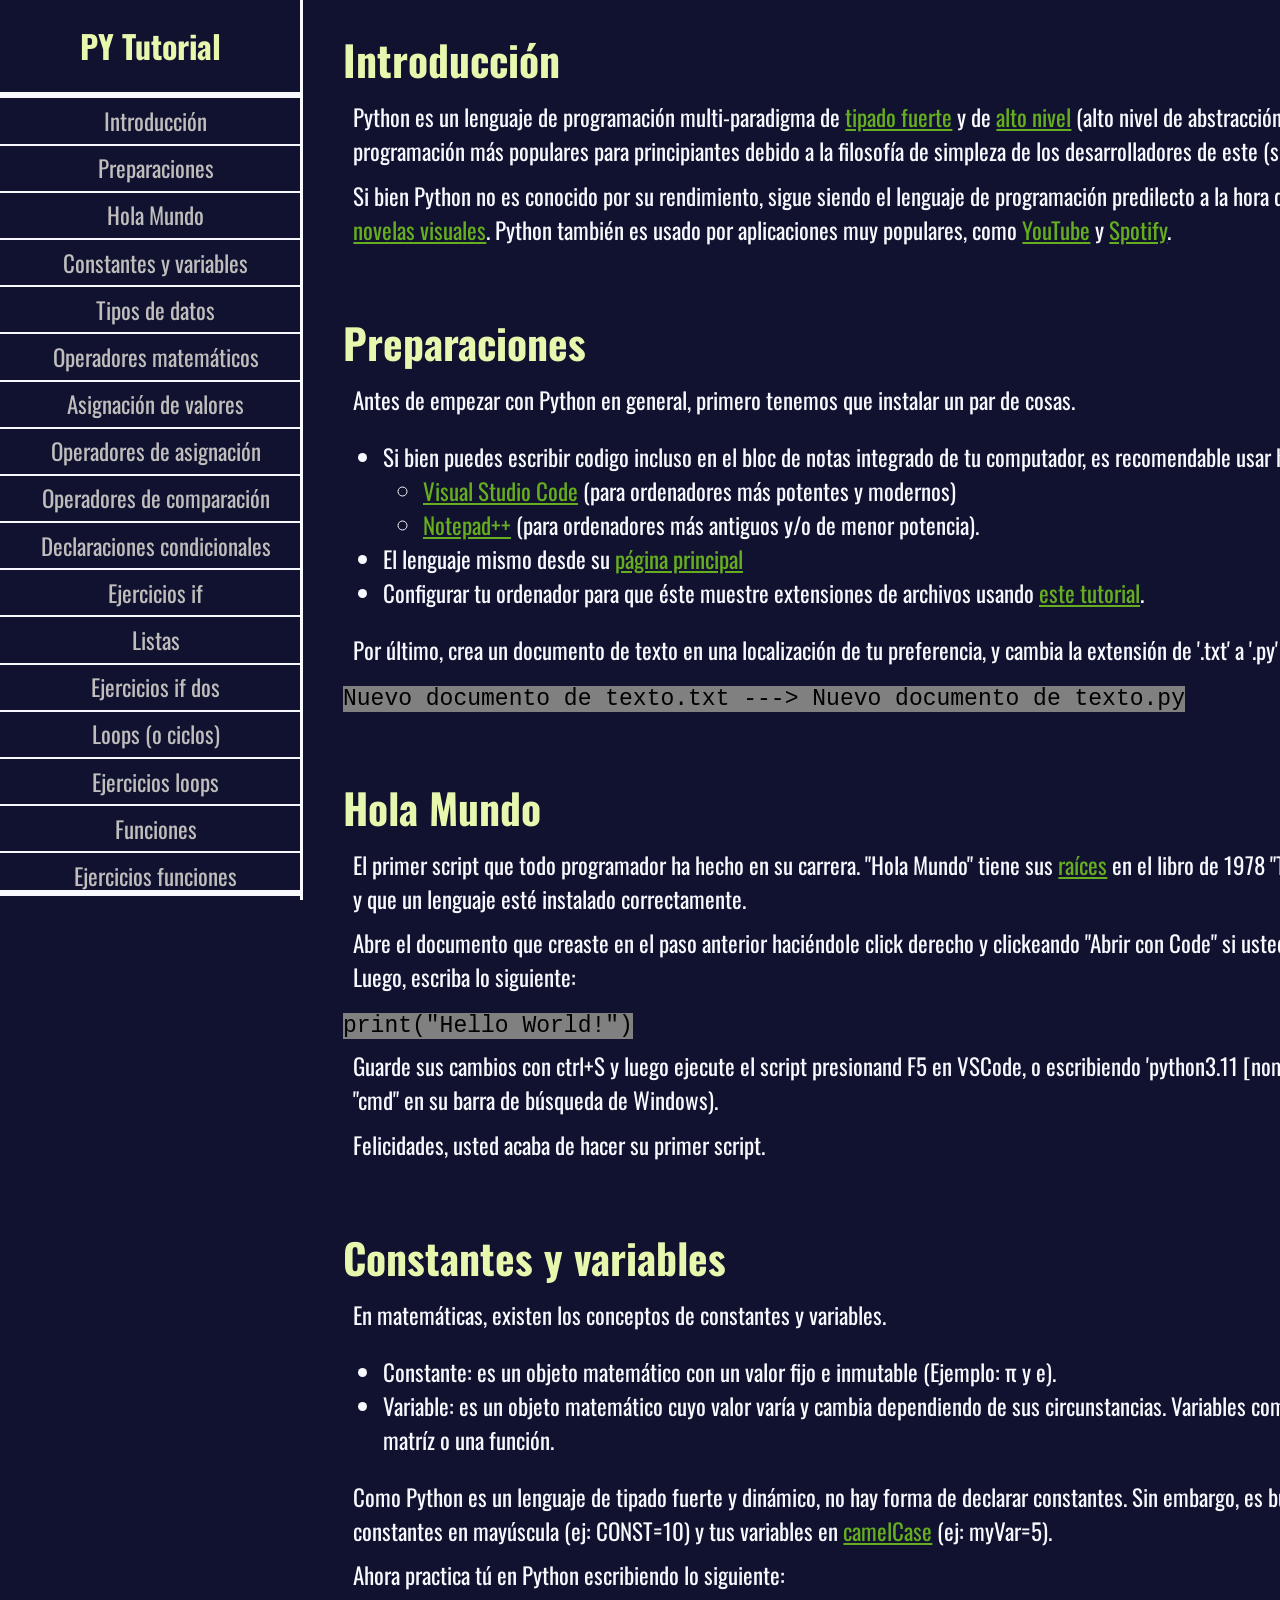
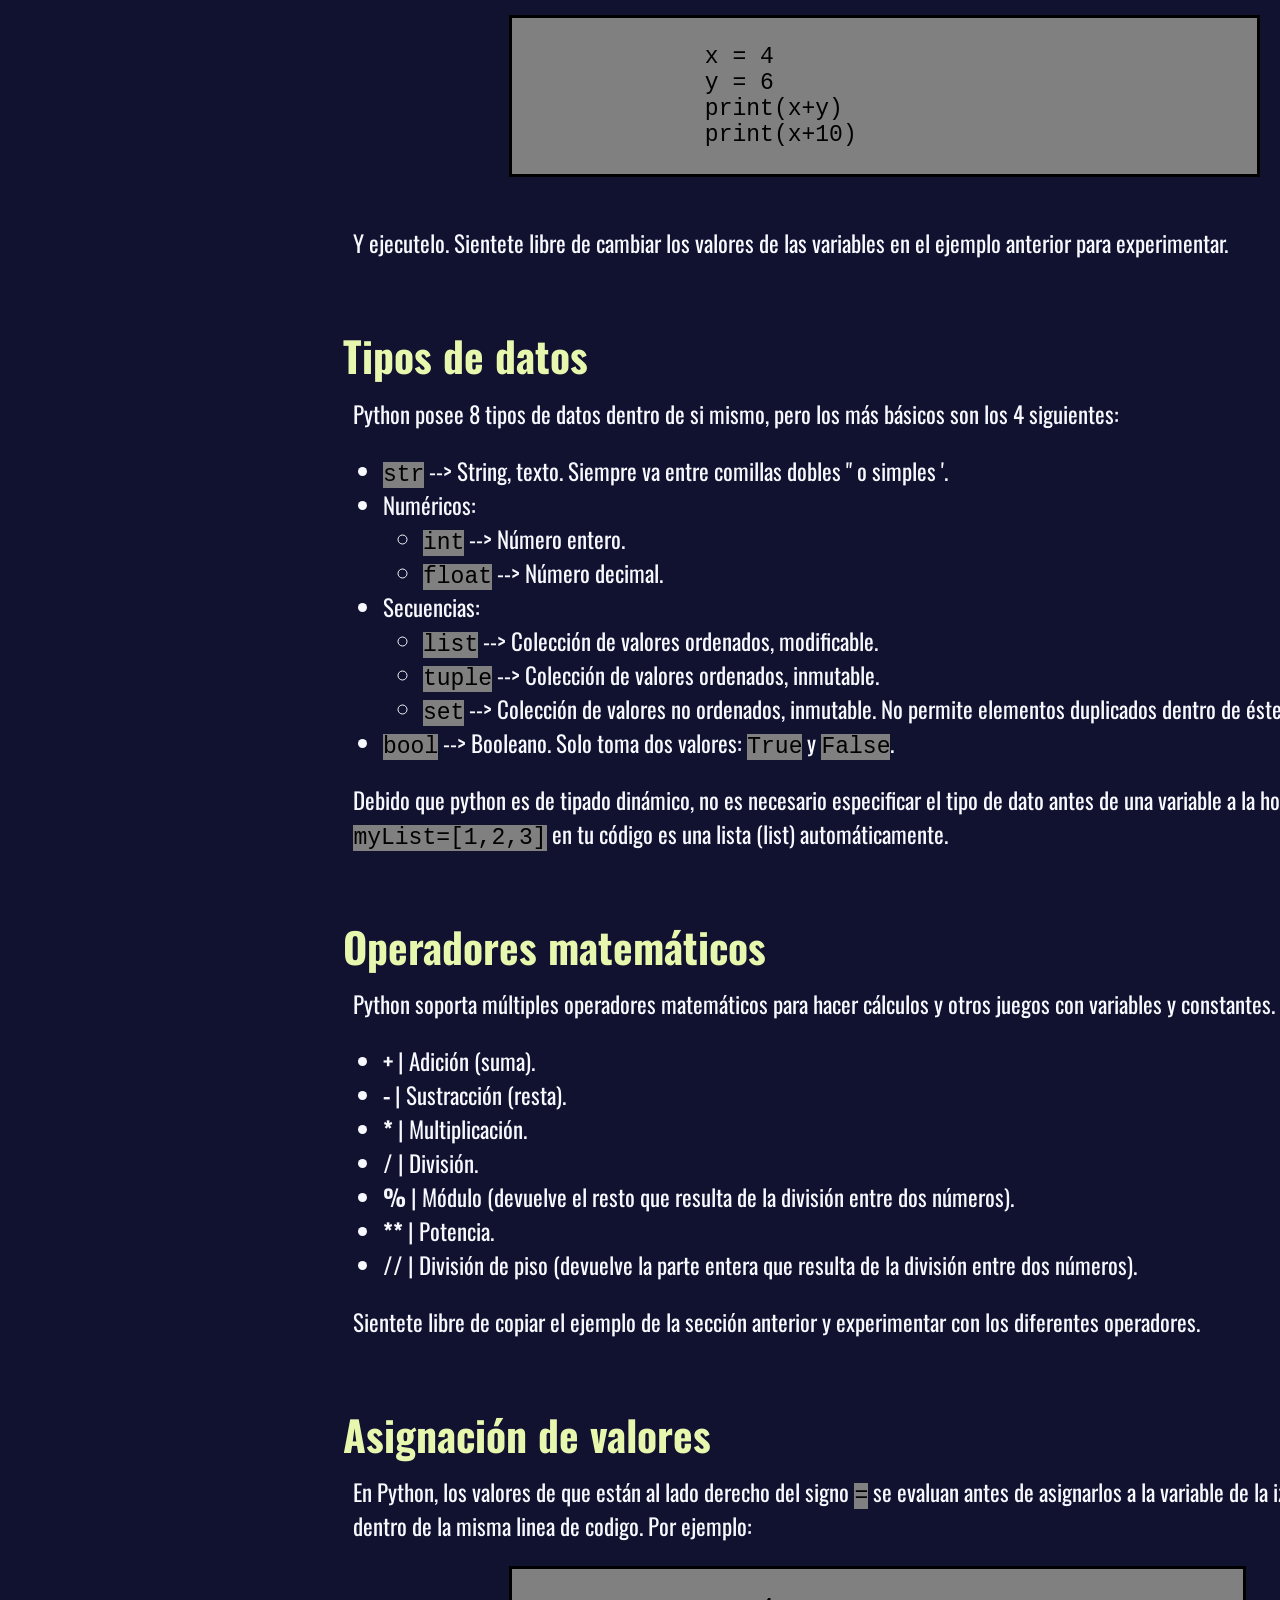
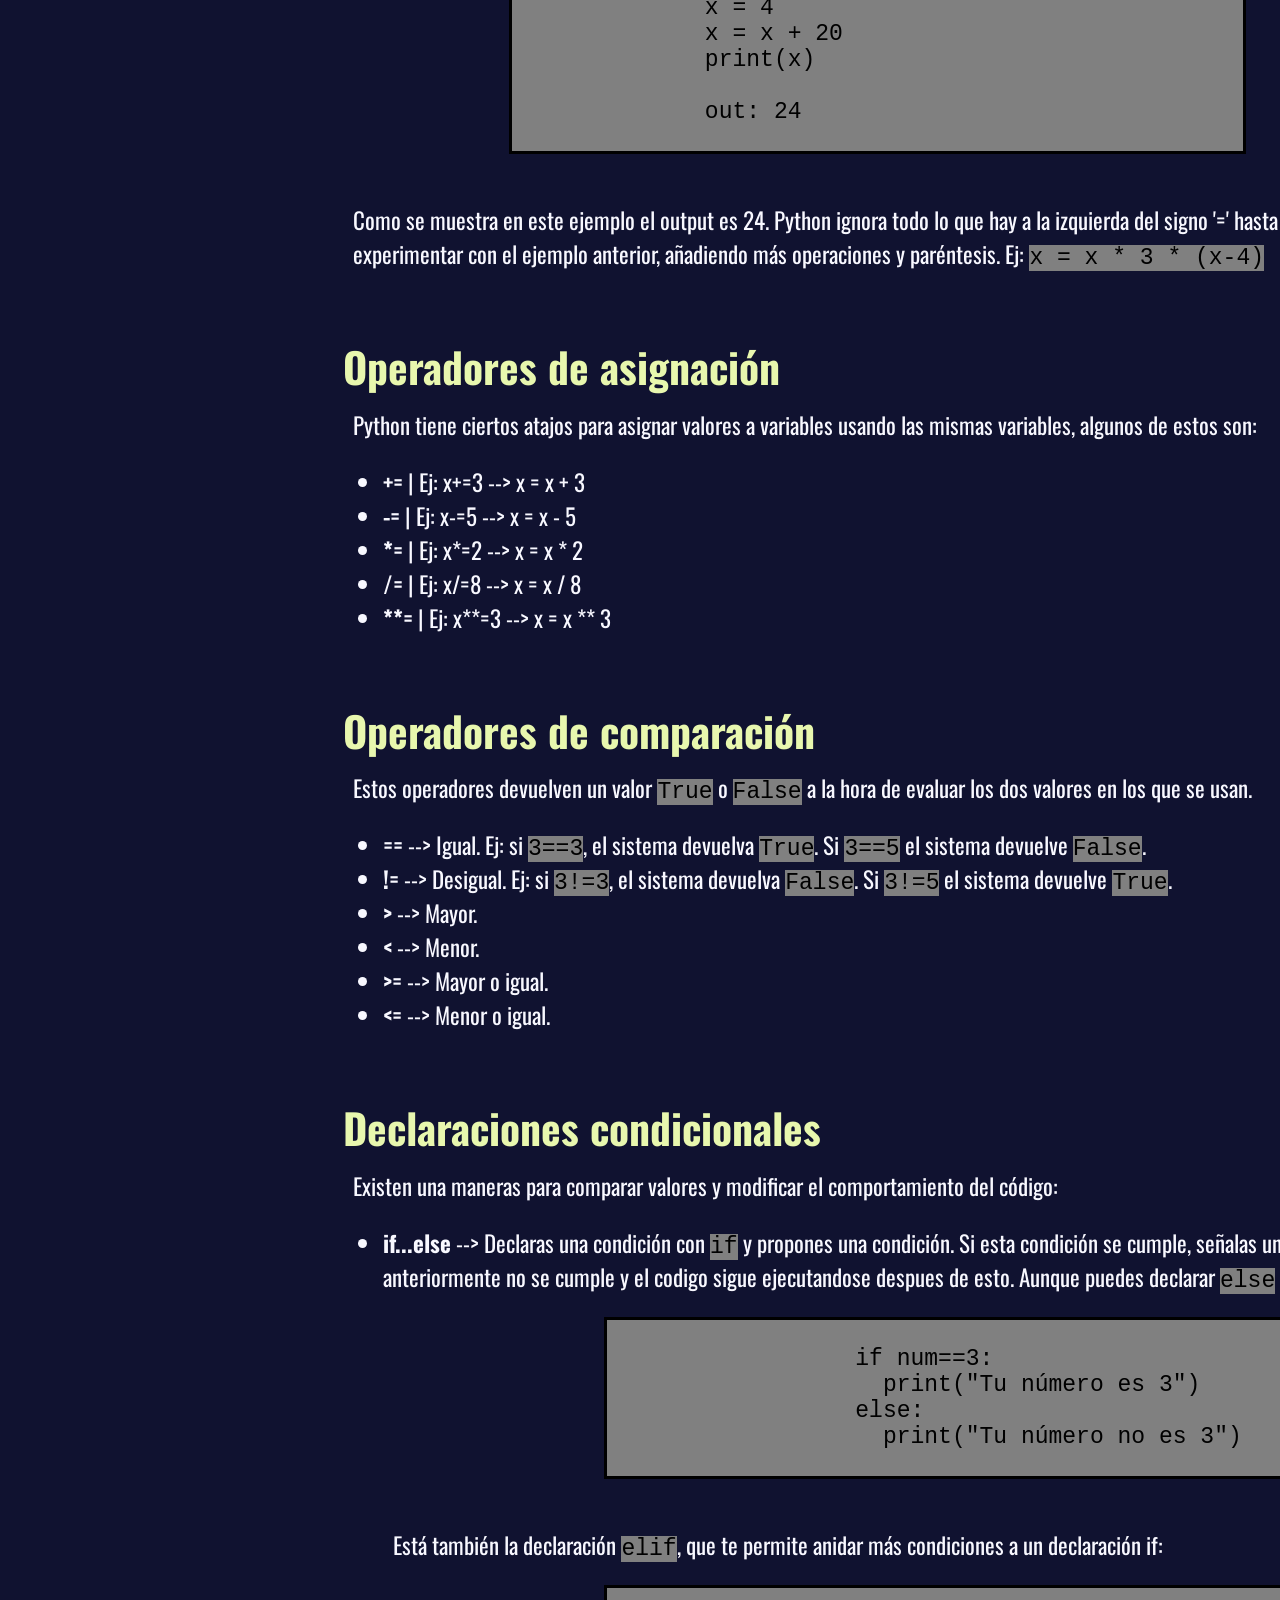
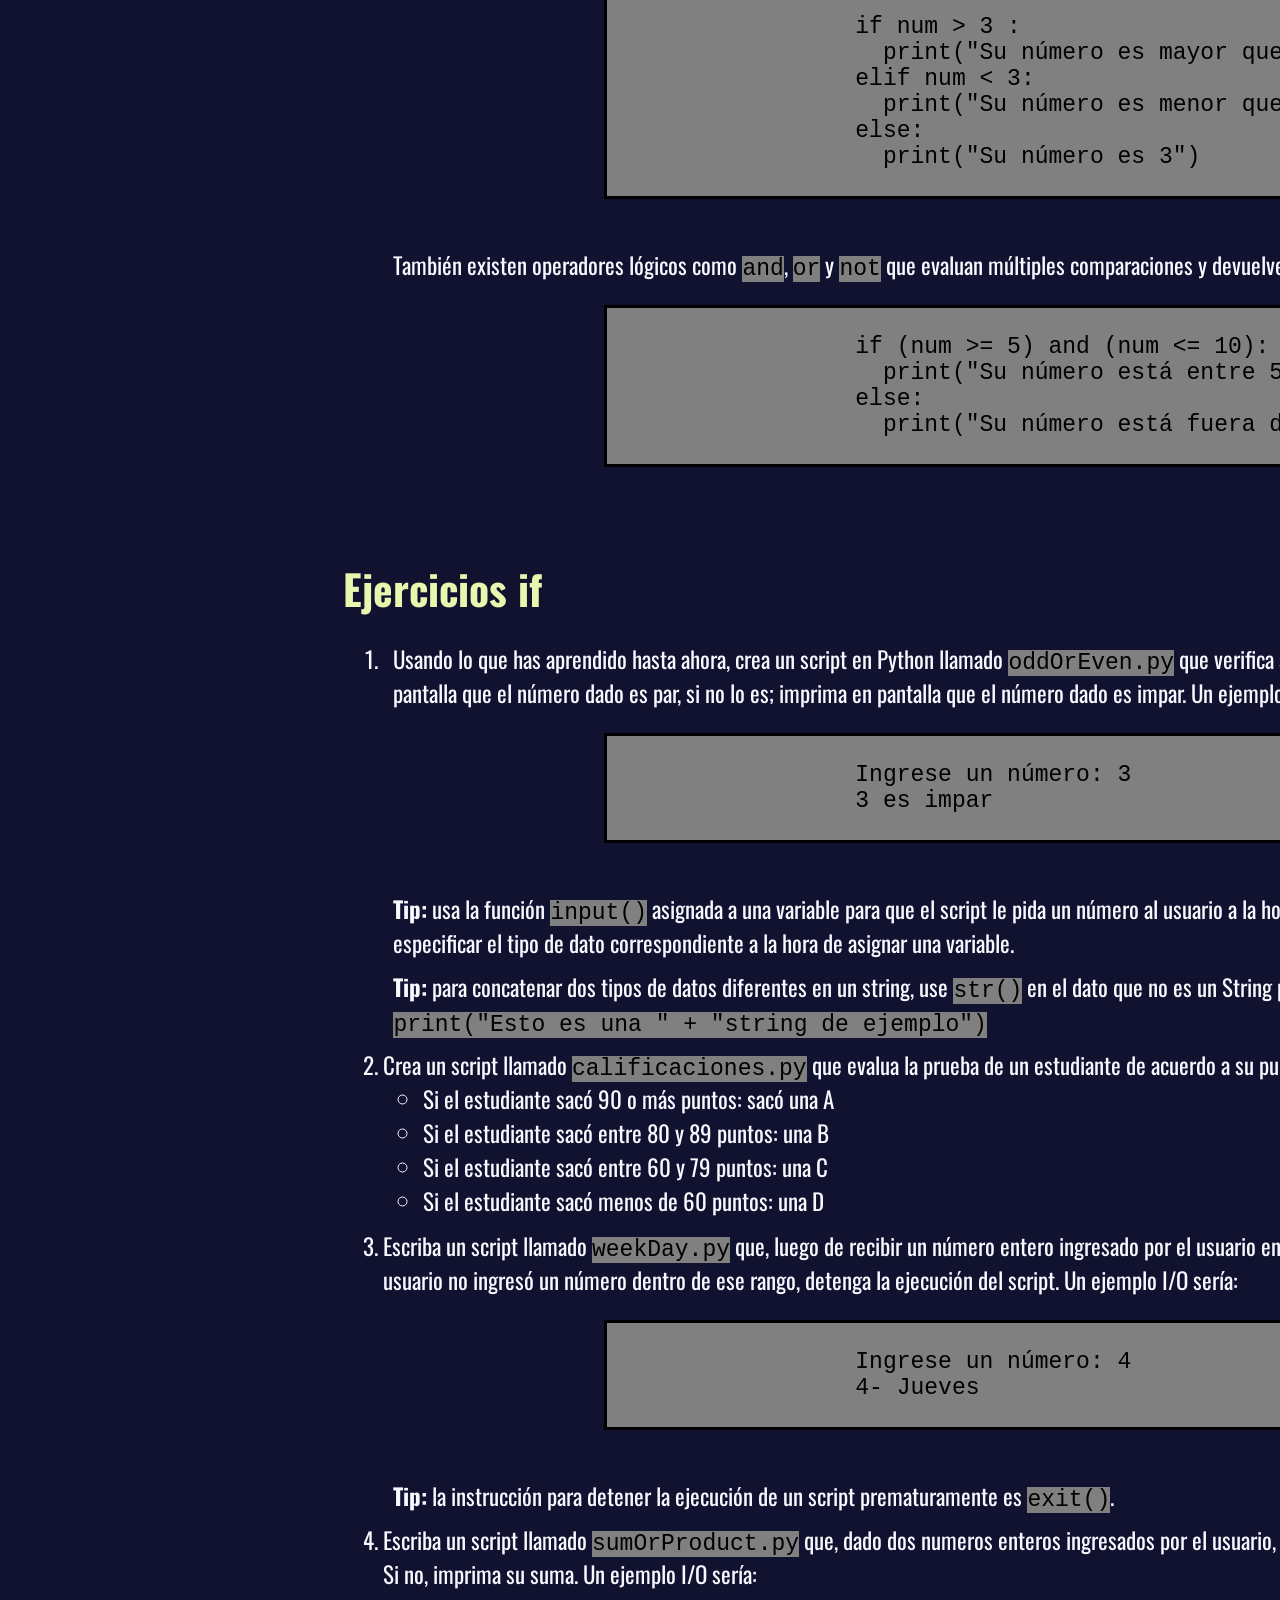
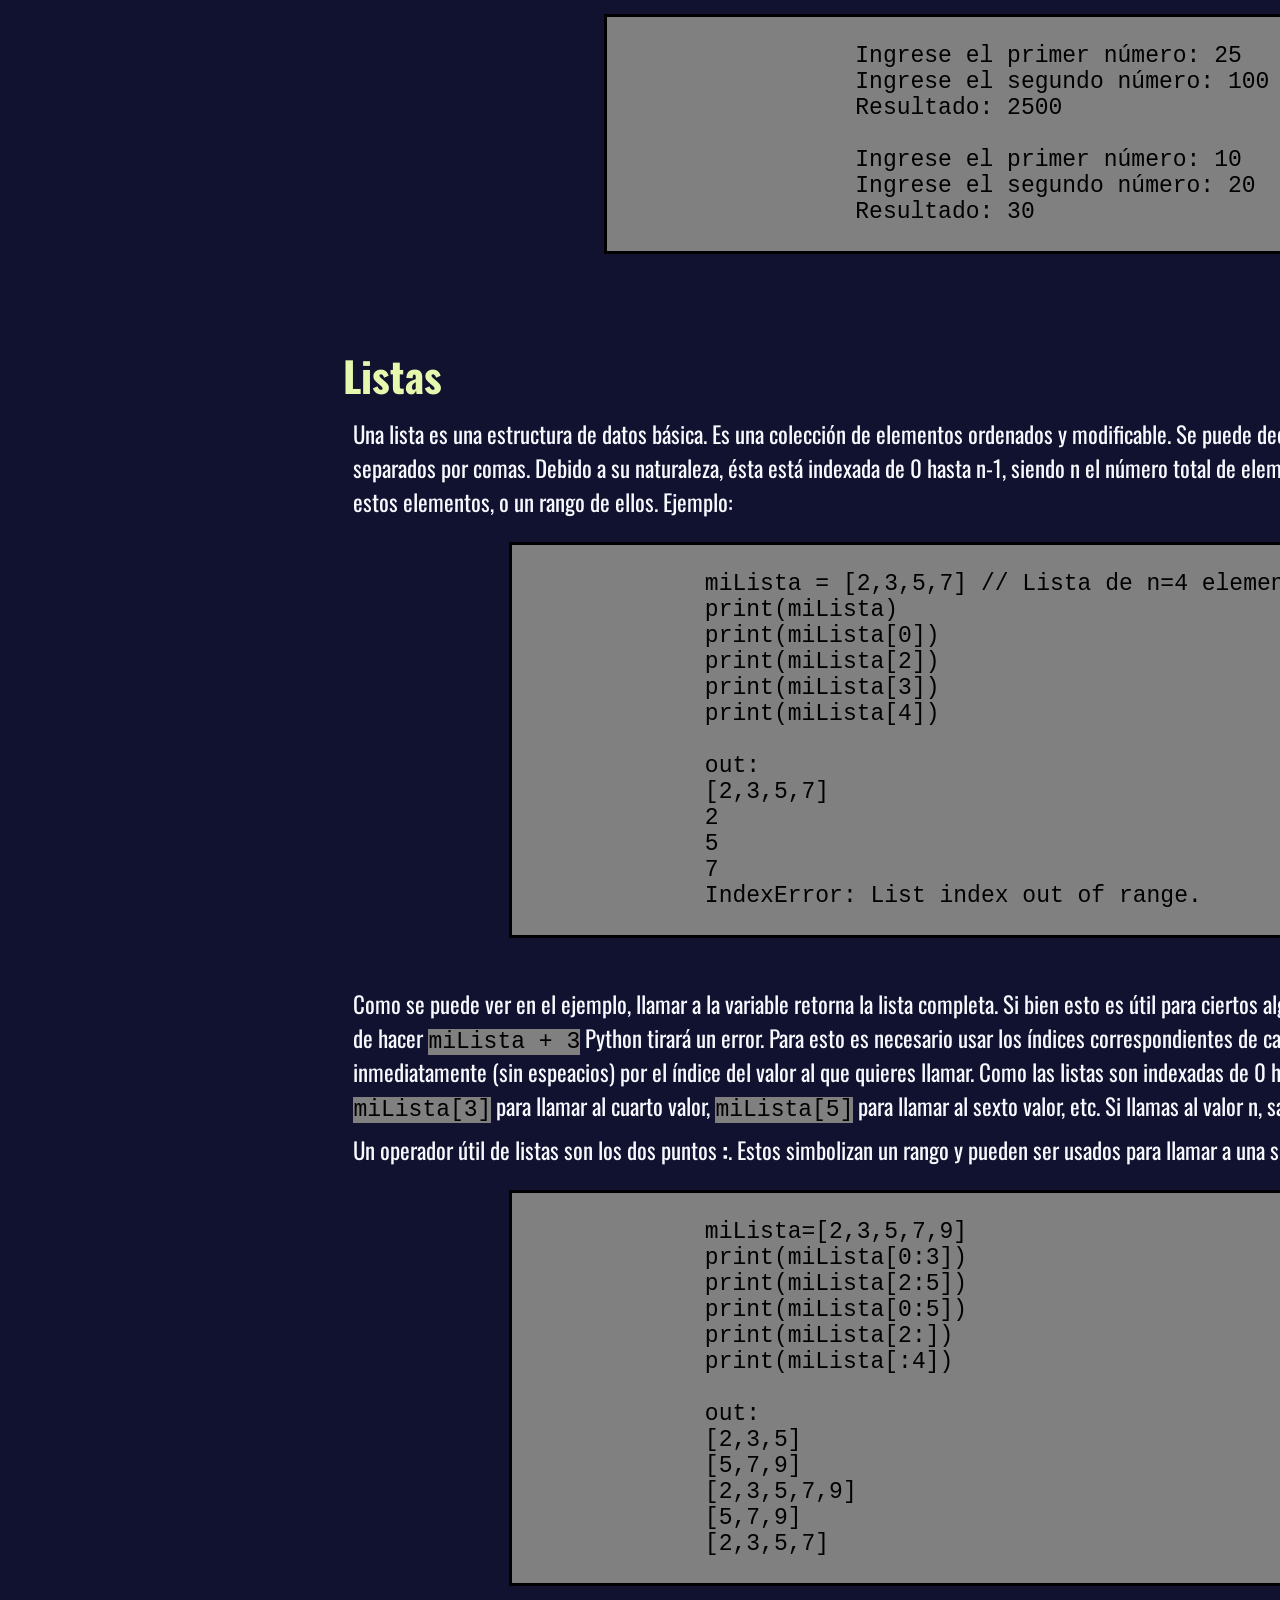
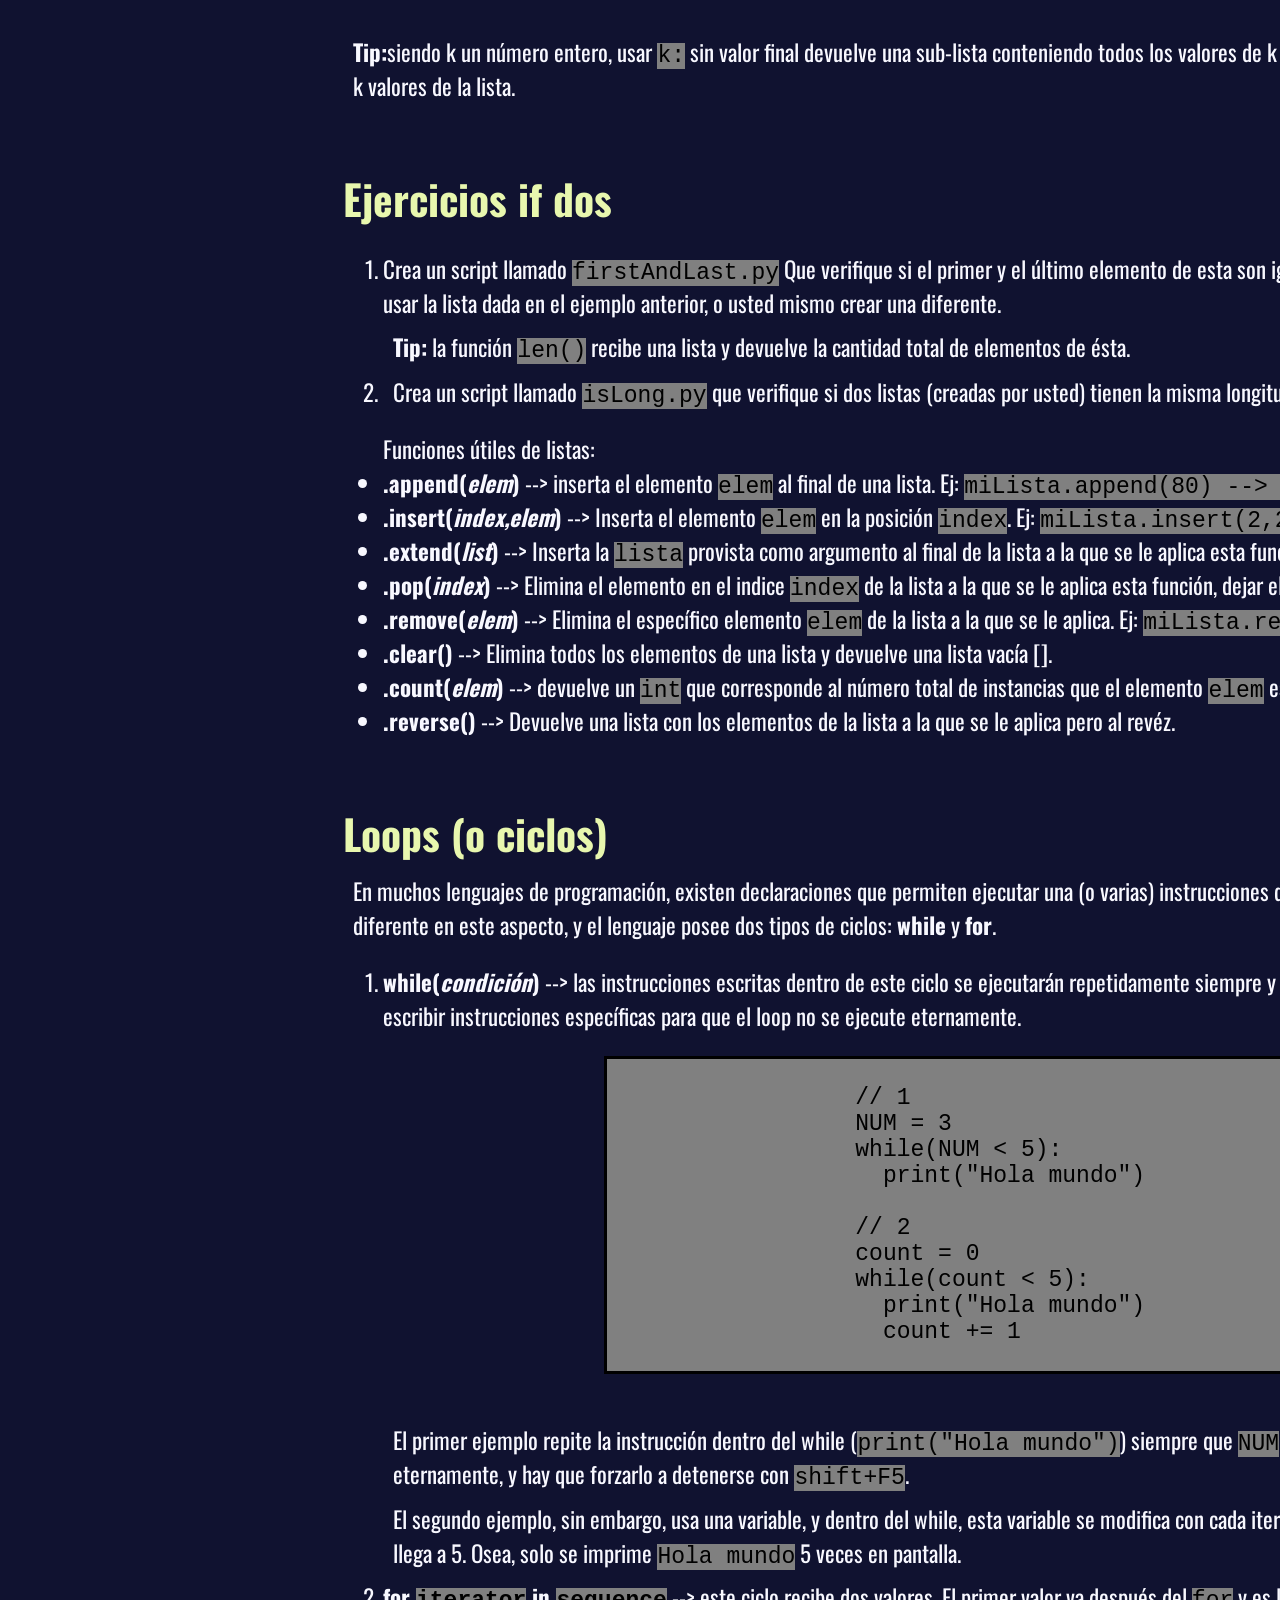
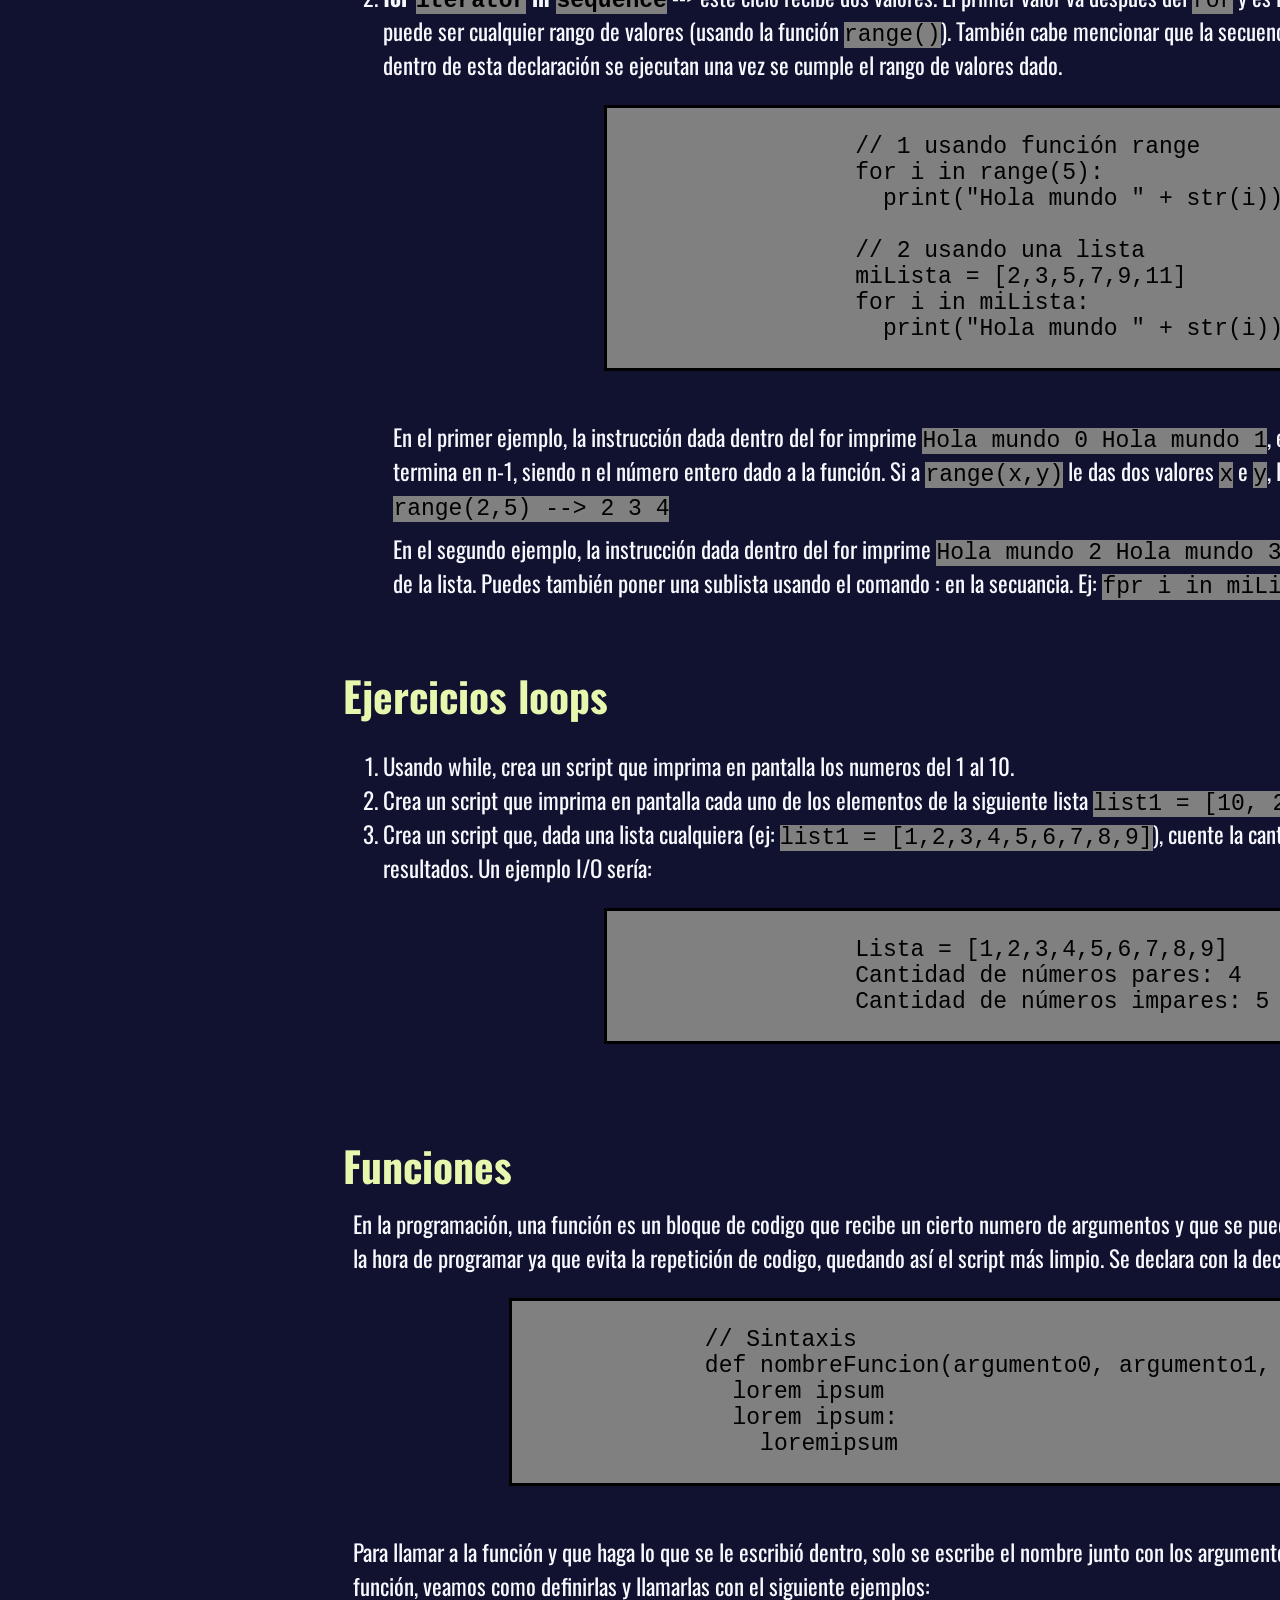
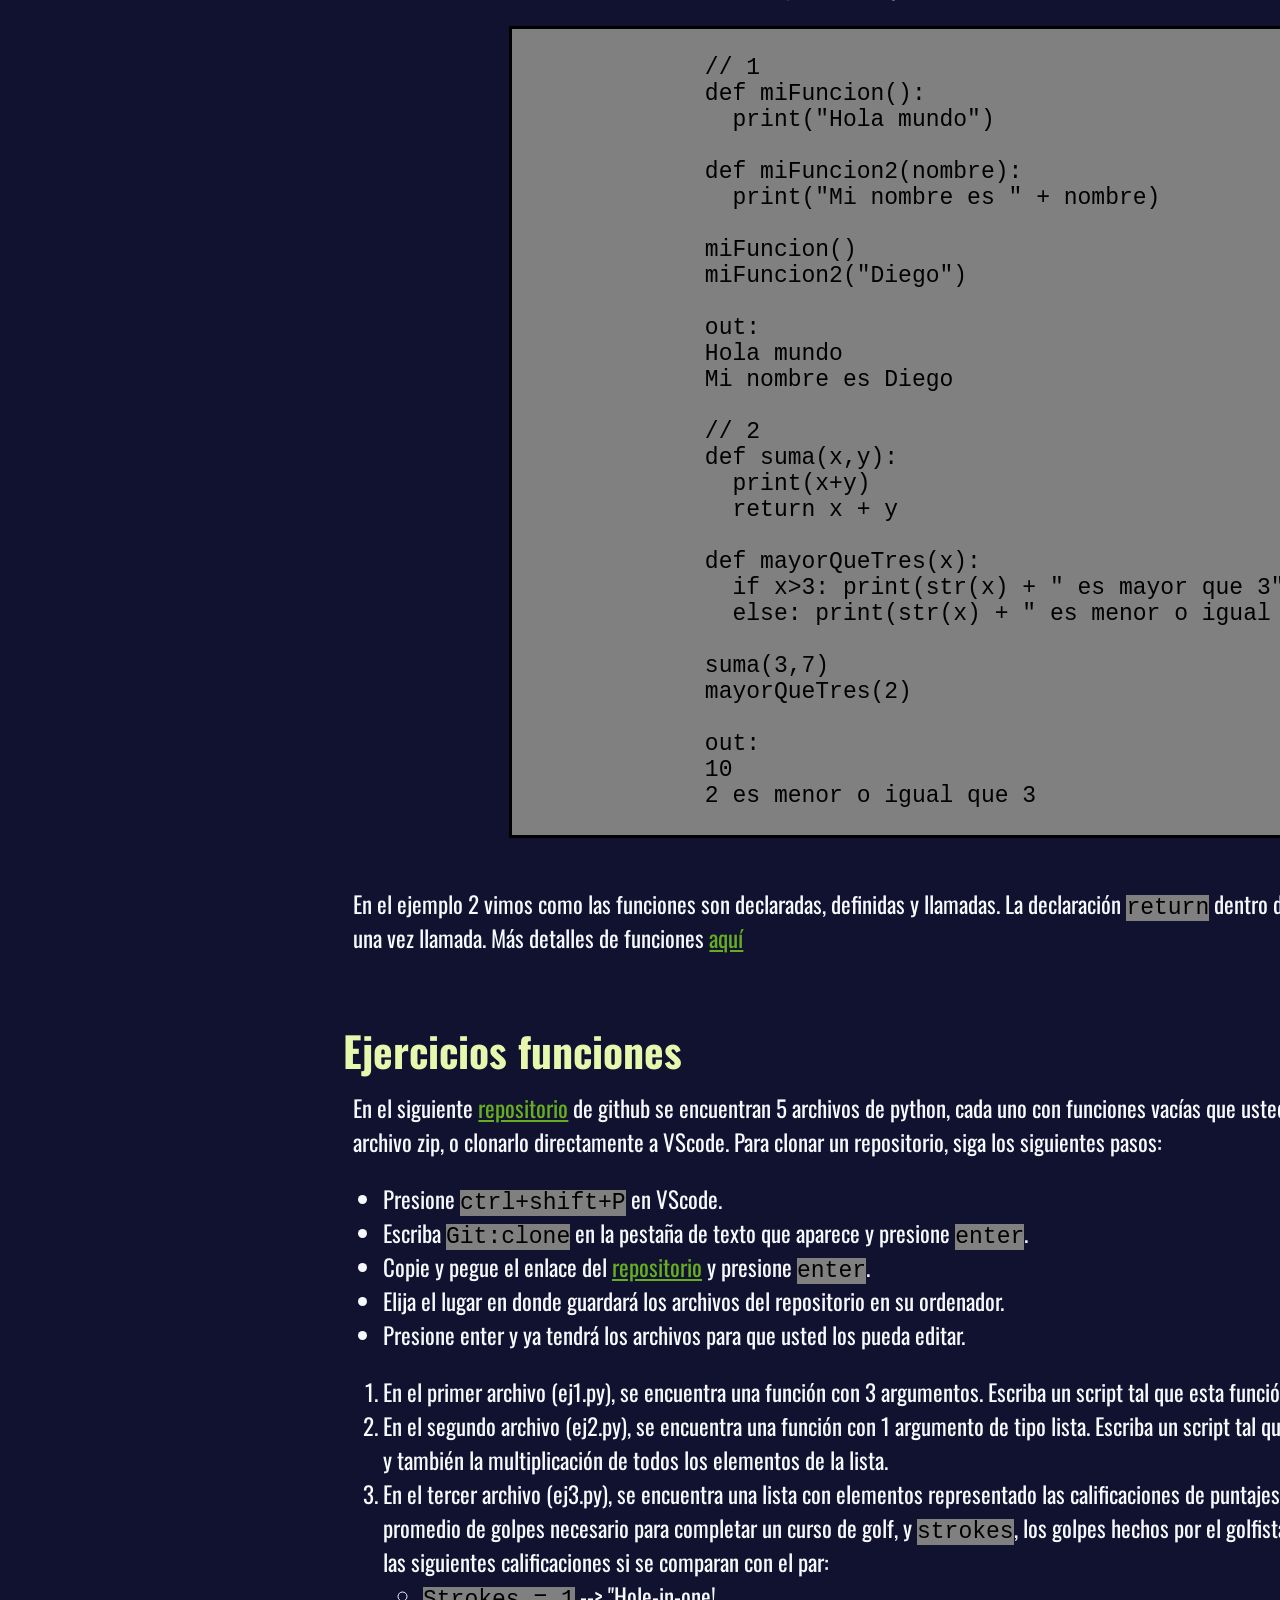
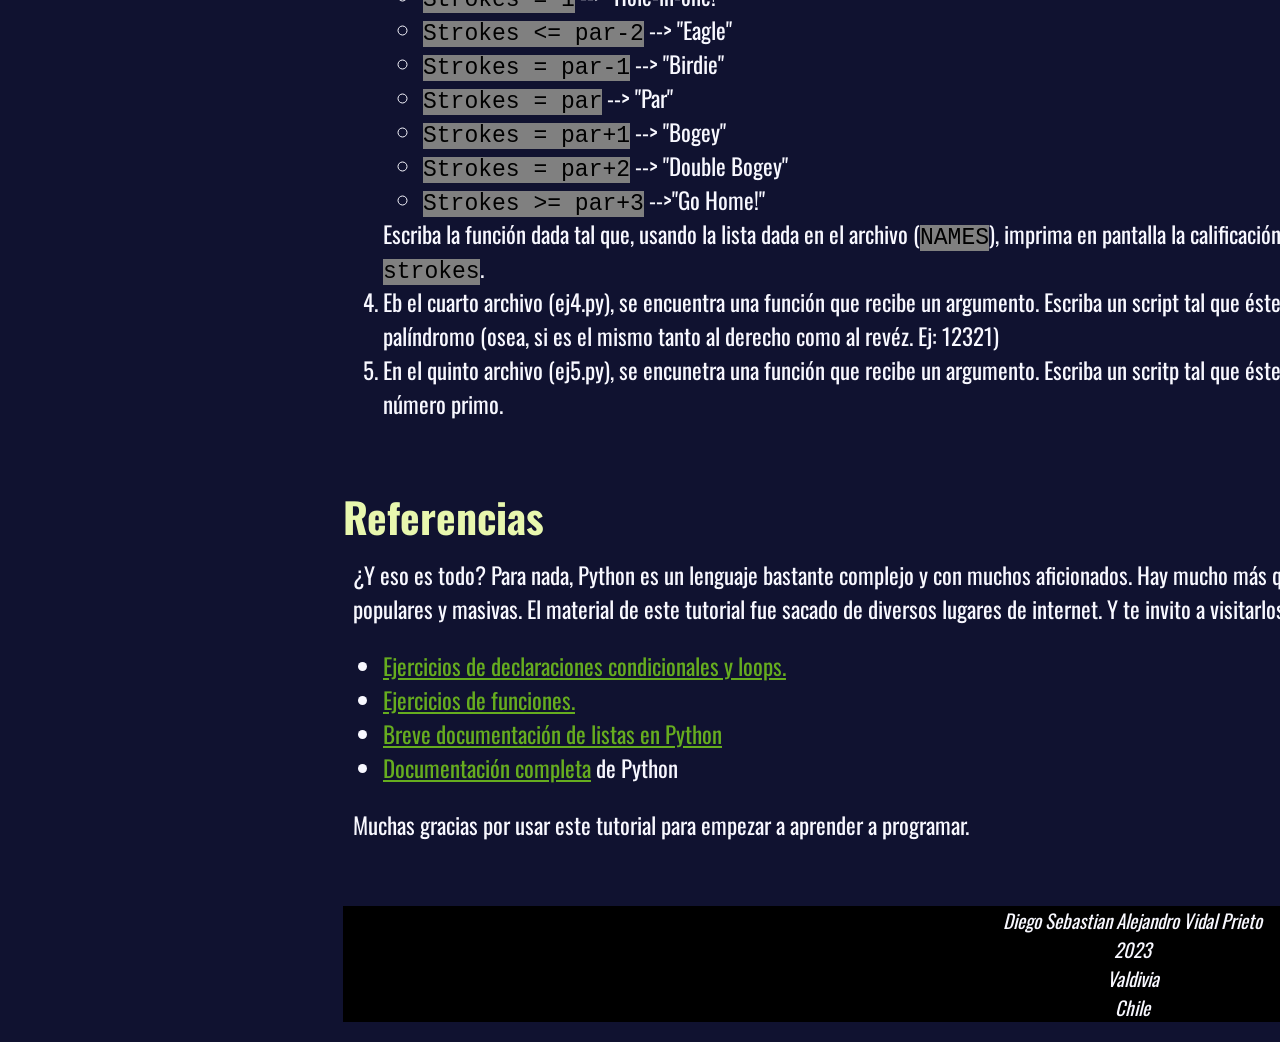
==== index.html @ a5f4a2ad "index name change" ====
<!DOCTYPE html>
<html lang="es">
  <head>
    <meta charset="UTF-8">
    <meta http-equiv="X-UA-Compatible" content="IE=edge">
    <meta name="viewport" content="width=device-width, initial-scale=1.0">
    <link rel="stylesheet" href="styles.css">
    <style>
      @import url('https://fonts.googleapis.com/css2?family=Oswald:wght@300&display=swap');
    </style>
    <title>Intro a Python</title>
  </head>

  <body>
    <nav id="navbar">
      <header>PY Tutorial</header>
      <ul>
        <li><a href="#Introducción" class="nav-link">Introducción</a></li>
        <li><a href="#Preparaciones" class="nav-link">Preparaciones</a></li>
        <li><a href="#Hola_Mundo" class="nav-link">Hola Mundo</a></li>
        <li><a href="#Constantes_y_variables" class="nav-link">Constantes y variables</a></li>
        <li><a href="#Tipos_de_datos" class="nav-link">Tipos de datos</a></li>
        <li><a href="#Operadores_matemáticos" class="nav-link">Operadores matemáticos</a></li>
        <li><a href="#Asignación_de_valores" class="nav-link">Asignación de valores</a></li>
        <li><a href="#Operadores_de_asignación" class="nav-link">Operadores de asignación</a></li>
        <li><a href="#Operadores_de_comparación" class="nav-link">Operadores de comparación</a></li>
        <li><a href="#Declaraciones_condicionales" class="nav-link">Declaraciones condicionales</a></li>
        <li><a href="#Ejercicios_if" class="nav-link">Ejercicios if</a></li>
        <li><a href="#Listas" class="nav-link">Listas</a></li>
        <li><a href="#Ejercicios_if_dos" class="nav-link">Ejercicios if dos</a></li>
        <li><a href="#Loops_(o_ciclos)" class="nav-link">Loops (o ciclos)</a></li>
        <li><a href="#Ejercicios_loops" class="nav-link">Ejercicios loops</a></li>
        <li><a href="#Funciones" class="nav-link">Funciones</a></li>
        <li><a href="#Ejercicios_funciones" class="nav-link">Ejercicios funciones</a></li>
        <li><a href="#Referencias" class="nav-link">Referencias</a></li>
      </ul>
    </nav>

    <main id="main-doc">
      <section class="main-section" id="Introducción">
        <header>Introducción</header>
        <article>
          <p>Python es un lenguaje de programación multi-paradigma de <a href="https://en.wikipedia.org/wiki/Strong_and_weak_typing" target="_blank">tipado fuerte</a> y de <a href="https://en.wikipedia.org/wiki/High-level_programming_language" target="_blank">alto nivel</a> (alto nivel de abstracción, innecesario conocimiento de hardware). Es de los lenguajes de programación más populares para principiantes debido a la filosofía de simpleza de los desarrolladores de este (su nivel de simpleza solamente es rivalizado por Ruby). </p>
          <p>Si bien Python no es conocido por su rendimiento, sigue siendo el lenguaje de programación predilecto a la hora de <a href="https://en.wikipedia.org/wiki/Data_analysis" target="_blank">análisis estadístico</a>, y también para <a href="https://en.wikipedia.org/wiki/Ren'Py" target="_blank">desarrolladores independientes de novelas visuales</a>. Python también es usado por aplicaciones muy populares, como <a href="https://www.youtube.com/" target="_blank">YouTube</a> y <a href="https://open.spotify.com/" target="_blank"> Spotify</a>.</p>
        </article>
      </section>

      <section class="main-section" id="Preparaciones">
        <header>Preparaciones</header>
        <article>
          <p>Antes de empezar con Python en general, primero tenemos que instalar un par de cosas. </p>
          <ul>
            <li>Si bien puedes escribir codigo incluso en el bloc de notas integrado de tu computador, es recomendable usar herramientas diseñadas para esto. Como:
              <ul>
                <li><a href="https://code.visualstudio.com/download" target="_blank">Visual Studio Code</a> (para ordenadores más potentes y modernos)</li>
                <li><a href="https://notepad-plus-plus.org/" target="_blank">Notepad++</a> (para ordenadores más antiguos y/o de menor potencia).</li>
              </ul>
            </li> 
            <li>El lenguaje mismo desde su <a href="https://www.python.org/" target="_blank">página principal</a></li>
            <li>Configurar tu ordenador para que éste muestre extensiones de archivos usando <a href="https://support.microsoft.com/en-us/windows/common-file-name-extensions-in-windows-da4a4430-8e76-89c5-59f7-1cdbbc75cb01" target="_blank">este tutorial</a>.</li>
          </ul>
          <p>Por último, crea un documento de texto en una localización de tu preferencia, y cambia la extensión de '.txt' a '.py'</p>
          <code>Nuevo documento de texto.txt ---> Nuevo documento de texto.py</code>
        </article>
      </section>

      <section class="main-section" id="Hola_Mundo">
        <header>Hola Mundo</header>
        <article>
          <p>El primer script que todo programador ha hecho en su carrera. "Hola Mundo" tiene sus <a href="https://en.wikipedia.org/wiki/%22Hello,_World!%22_program" target="_blank">raíces</a> en el libro de 1978 "The C Programming Language", y es también usado para probar compiladores y que un lenguaje esté instalado correctamente.</p>
          <p>Abre el documento que creaste en el paso anterior haciéndole click derecho y clickeando "Abrir con Code" si usted instaló VSCode más arriba, o "Edit with Notepad++" si instaló Notepad++. Luego, escriba lo siguiente:</p>
          <code>print("Hello World!")</code>
          <p>Guarde sus cambios con ctrl+S y luego ejecute el script presionand F5 en VSCode, o escribiendo 'python3.11 [nombre de su archivo].py' en su símbolo del sistema (busquelo escribiendo "cmd" en su barra de búsqueda de Windows).</p>
          <p>Felicidades, usted acaba de hacer su primer script.</p>
        </article>
      </section>

      <section class="main-section" id="Constantes_y_variables">
        <header>Constantes y variables</header>
        <article>
          <p>En matemáticas, existen los conceptos de constantes y variables.</p>
          <ul>
            <li>Constante: es un objeto matemático con un valor fijo e inmutable (Ejemplo: π y e).</li>
            <li>Variable: es un objeto matemático cuyo valor varía y cambia dependiendo de sus circunstancias. Variables comunes son x, y o z. Estos objetos pueden representar un número, un vector, una matríz o una función. </li>
          </ul>
          <p>Como Python es un lenguaje de tipado fuerte y dinámico, no hay forma de declarar constantes. Sin embargo, es buena práctica en todos los lenguajes de programación declarar tus constantes en mayúscula (ej: CONST=10) y tus variables en <a href="https://en.wikipedia.org/wiki/Camel_case"  target="_blank">camelCase</a> (ej: myVar=5).</p>
          <p>Ahora practica tú en Python escribiendo lo siguiente:</p>
          <pre>
            <code>
              x = 4
              y = 6
              print(x+y)
              print(x+10)
            </code>
          </pre>
          <p>Y ejecutelo. Sientete libre de cambiar los valores de las variables en el ejemplo anterior para experimentar. </p>
        </article>
      </section>

      <section class="main-section" id="Tipos_de_datos">
        <header>Tipos de datos</header>
        <article>
          <p>Python posee 8 tipos de datos dentro de si mismo, pero los más básicos son los 4 siguientes:</p>
          <ul>
            <li><code>str</code> --> String, texto. Siempre va entre comillas dobles " o simples '.</li>
            <li>Numéricos: 
              <ul>
                <li><code>int</code> --> Número entero.</li>
                <li><code>float</code> --> Número decimal.</li>
              </ul>
            </li>
            <li>Secuencias: 
              <ul>
                <li><code>list</code> --> Colección de valores ordenados, modificable.</li>
                <li><code>tuple</code> --> Colección de valores ordenados, inmutable.</li>
                <li><code>set</code> --> Colección de valores no ordenados, inmutable. No permite elementos duplicados dentro de éste.</li>
              </ul>
            </li>
            <li><code>bool</code> --> Booleano. Solo toma dos valores: <code>True</code> y <code>False</code>.</li>
          </ul>
          <p>Debido que python es de tipado dinámico, no es necesario especificar el tipo de dato antes de una variable a la hora de declararla. Python reconocerá que la variable myList en <code>myList=[1,2,3]</code> en tu código es una lista (list) automáticamente. </p>
        </article>
      </section>

      <section class="main-section" id="Operadores_matemáticos">
        <header>Operadores matemáticos</header>
        <article>
          <p>Python soporta múltiples operadores matemáticos para hacer cálculos y otros juegos con variables y constantes. Éstos son: </p>
          <ul>
            <li><b>+</b> | Adición (suma). </li>
            <li><b>-</b> | Sustracción (resta).</li>
            <li><b>*</b> | Multiplicación.</li>
            <li><b>/</b> | División. </li>
            <li><b>%</b> | Módulo (devuelve el resto que resulta de la división entre dos números).</li>
            <li><b>**</b> | Potencia.</li>
            <li><b>//</b> | División de piso (devuelve la parte entera que resulta de la división entre dos números). </li>
          </ul>
          <p>Sientete libre de copiar el ejemplo de la sección anterior y experimentar con los diferentes operadores.</p>
        </article>
      </section>

      <section class="main-section" id="Asignación_de_valores">
        <header>Asignación de valores</header>
        <article>
          <p>En Python, los valores de que están al lado derecho del signo <code>=</code> se evaluan antes de asignarlos a la variable de la izquierda. Debido a esto, puedes usar variables anteriormente declaradas dentro de la misma linea de codigo. Por ejemplo: </p>
          <pre>
            <code>
              x = 4
              x = x + 20
              print(x)
              
              out: 24
            </code>
          </pre>
          <p>Como se muestra en este ejemplo el output es 24. Python ignora todo lo que hay a la izquierda del signo '=' hasta que termina de evaluar todo lo que hay a la derecha. Sientete libre de experimentar con el ejemplo anterior, añadiendo más operaciones y paréntesis. Ej: <code>x = x * 3 * (x-4)</code></p>
        </article>
      </section>

      <section class="main-section" id="Operadores_de_asignación">
        <header>Operadores de asignación </header>
        <article>
          <p>Python tiene ciertos atajos para asignar valores a variables usando las mismas variables, algunos de estos son:</p>
          <ul> 
            <li><b>+=</b> |  Ej: x+=3 --> x = x + 3</li>
            <li><b>-=</b> | Ej: x-=5 --> x = x - 5</li>
            <li><b>*=</b> |  Ej: x*=2 --> x = x * 2</li>
            <li><b>/=</b> |  Ej: x/=8 --> x = x / 8</li>
            <li><b>**=</b> |  Ej: x**=3 --> x = x ** 3</li>
          </ul>
        </article>
      </section>

      <section class="main-section" id="Operadores_de_comparación">
        <header>Operadores de comparación</header>
        <article>
          <p>Estos operadores devuelven un valor <code>True</code> o <code>False</code> a la hora de evaluar los dos valores en los que se usan.</p>
          <ul>
            <li><b>==</b> --> Igual. Ej: si <code>3==3</code>, el sistema devuelva <code>True</code>. Si <code>3==5</code> el sistema devuelve <code>False</code>.</li>
            <li><b>!=</b> --> Desigual. Ej: si <code>3!=3</code>, el sistema devuelva <code>False</code>. Si <code>3!=5</code> el sistema devuelve <code>True</code>.</li>
            <li><b>></b> --> Mayor.</li>
            <li><b><</b> --> Menor.</li> 
            <li><b>>=</b> --> Mayor o igual.</li>
            <li><b><=</b> --> Menor o igual.</li>
          </ul>
        </article>
      </section>

      <section class="main-section" id="Declaraciones_condicionales">
        <header>Declaraciones condicionales</header>
        <article>
          <p>Existen una maneras para comparar valores y modificar el comportamiento del código:</p>
          <ul>
            <li>
              <b>if...else</b> --> Declaras una condición con <code>if</code> y propones una condición. Si esta condición se cumple, señalas una instrucción a seguir para el script. Si no se cumple, la condición señalada anteriormente no se cumple y el codigo sigue ejecutandose despues de esto. Aunque puedes declarar <code>else</code> y señalar otra instrucción a ejecutarse. Ejemplo: 
              <pre>
                <code>
                  if num==3:
                    print("Tu número es 3")
                  else: 
                    print("Tu número no es 3")
                </code>
              </pre>
              <p>Está también la declaración <code>elif</code>, que te permite anidar más condiciones a un declaración if:</p>
              <pre>
                <code>
                  if num > 3 :
                    print("Su número es mayor que 3")
                  elif num < 3:
                    print("Su número es menor que 3")
                  else:
                    print("Su número es 3")
                </code>
              </pre>
              <p>También existen operadores lógicos como <code>and</code>, <code>or</code> y <code>not</code> que evaluan múltiples comparaciones y devuelven <code>True</code> o <code>False</code> dependiendo del resultado. Ejemplo:</p>
              <pre>
                <code>
                  if (num >= 5) and (num <= 10):
                    print("Su número está entre 5 y 10")
                  else:
                    print("Su número está fuera del rango 5-10")
                </code>
              </pre>
            </li>
          </ul>
        </article>
      </section>

      <section class="main-section" id="Ejercicios_if">
        <header>Ejercicios if</header>
        <article>
          <ol>
            <li>
              <p>Usando lo que has aprendido hasta ahora, crea un script en Python llamado <code>oddOrEven.py</code> que verifica si un número introducido por el usuario es par o impar. Si es par, imprima en pantalla que el número dado es par, si no lo es; imprima en pantalla que el número dado es impar. Un ejemplo I/O sería: </p>
              <pre>
                <code>
                  Ingrese un número: 3
                  3 es impar
                </code>
              </pre>
              <p id="tip"><b>Tip:</b> usa la función <code>input()</code> asignada a una variable para que el script le pida un número al usuario a la hora de la ejecución. Como <code>input()</code> no es un tipo de dato, recuerde especificar el tipo de dato correspondiente a la hora de asignar una variable.</p>
              <p><b>Tip:</b> para concatenar dos tipos de datos diferentes en un string, use <code>str()</code> en el dato que no es un String para forzarlo a que lo sea. Para concatenar dos o más Strings, use +. Ej: <code>print("Esto es una " + "string de ejemplo")</code> </p>
            </li>
            <li>
              Crea un script llamado <code>calificaciones.py</code> que evalua la prueba de un estudiante de acuerdo a su puntaje (ingresado por el usuario) siguiendo el siguiente criterio: 
              <ul>
                <li>Si el estudiante sacó 90 o más puntos: sacó una A</li>
                <li>Si el estudiante sacó entre 80 y 89 puntos: una B</li>
                <li>Si el estudiante sacó entre 60 y 79 puntos: una C</li>
                <li>Si el estudiante sacó menos de 60 puntos: una D</li>
              </ul>
              <p></p>
            </li>
            <li>
              Escriba un script llamado <code>weekDay.py</code> que, luego de recibir un número entero ingresado por el usuario entre 1 a 7, imprima en pantalla el día de la semana correspondiente a este. Si el usuario no ingresó un número dentro de ese rango, detenga la ejecución del script. Un ejemplo I/O sería:
              <pre>
                <code>
                  Ingrese un número: 4
                  4- Jueves
                </code>
              </pre>
              <p><b>Tip:</b> la instrucción para detener la ejecución de un script prematuramente es <code>exit()</code>.</p>
            </li>
            <li>
              Escriba un script llamado <code>sumOrProduct.py</code> que, dado dos numeros enteros ingresados por el usuario, imprima en pantalla el producto de estos números si éste es mayor que 1000. Si no, imprima su suma. Un ejemplo I/O sería: 
              <pre>
                <code>
                  Ingrese el primer número: 25
                  Ingrese el segundo número: 100
                  Resultado: 2500

                  Ingrese el primer número: 10
                  Ingrese el segundo número: 20
                  Resultado: 30
                </code>
              </pre>
            </li>
          </ol>
        </article>
      </section>

      <section class="main-section" id="Listas">
        <header>Listas</header>
        <article>
          <p>Una lista es una estructura de datos básica. Es una colección de elementos ordenados y modificable. Se puede declarar una de éstas usando brackets [] y llenando éstos con valores separados por comas. Debido a su naturaleza, ésta está indexada de 0 hasta n-1, siendo n el número total de elementos de la lista. Esto quiere decir que es posible a acceder a cualquier de estos elementos, o un rango de ellos. Ejemplo: </p>
          <pre>
            <code>
              miLista = [2,3,5,7] // Lista de n=4 elementos.
              print(miLista)
              print(miLista[0])
              print(miLista[2])
              print(miLista[3])
              print(miLista[4])

              out:
              [2,3,5,7]
              2
              5
              7
              IndexError: List index out of range.
            </code>
          </pre>
          <p>Como se puede ver en el ejemplo, llamar a la variable retorna la lista completa. Si bien esto es útil para ciertos algoritmos, esto no sirve a la hora de realizar operaciones aritméticas. Si tratas de hacer <code>miLista + 3</code> Python tirará un error. Para esto es necesario usar los índices correspondientes de cada elemento. Para esto es necesario escribir la variable de la lista seguido inmediatamente (sin espeacios) por el índice del valor al que quieres llamar. Como las listas son indexadas de 0 hasta n-1 (n= número total de valores de la lista), tienes que escribir <code>miLista[3]</code> para llamar al cuarto valor, <code>miLista[5]</code> para llamar al sexto valor, etc. Si llamas al valor n, sale un error, como señala en el ejemplo.</p>
          <p>Un operador útil de listas son los dos puntos <b>:</b>. Estos simbolizan un rango y pueden ser usados para llamar a una sub-lista de la lista original. Ejemplo:</p>
          <pre>
            <code>
              miLista=[2,3,5,7,9]
              print(miLista[0:3])
              print(miLista[2:5])
              print(miLista[0:5])
              print(miLista[2:])
              print(miLista[:4])

              out:
              [2,3,5]
              [5,7,9]
              [2,3,5,7,9]
              [5,7,9]
              [2,3,5,7]
            </code>
          </pre>
          <p><b>Tip:</b>siendo k un número entero, usar <code>k:</code> sin valor final devuelve una sub-lista conteniendo todos los valores de k en adelente (de k hasta n-1). Usar <code>:k</code> devuelve una sublista de los primeros k valores de la lista.</p>
        </article>
      </section>

      <section class="main-section" id="Ejercicios_if_dos">
        <header>Ejercicios if dos</header>
        <article>
          <ol>
            <li>
              Crea un script llamado <code>firstAndLast.py</code> Que verifique si el primer y el último elemento de esta son iguales o no. Imprima en pantalla una frase representando el resultado. Puede usar la lista dada en el ejemplo anterior, o usted mismo crear una diferente.
              <p><b>Tip:</b> la función <code>len()</code> recibe una lista y devuelve la cantidad total de elementos de ésta.</p>
            </li>
            <li>
              <p>Crea un script llamado <code>isLong.py</code> que verifique si dos listas (creadas por usted) tienen la misma longitud. Imprima en pantalla una frase representando el resultado</p>
            </li>
          </ol>
          <ul>Funciones útiles de listas:
            <li><b>.append(<i>elem</i>)</b> --> inserta el elemento <code>elem</code> al final de una lista. Ej: <code>miLista.append(80) --> out: miLista = [2,3,5,7,9,80]</code></li>
            <li><b>.insert(<i>index,elem</i>)</b> --> Inserta el elemento <code>elem</code> en la posición <code>index</code>. Ej: <code>miLista.insert(2,24) --> out: miLista = [2,3,24,5,7,9,80]</code></li>
            <li><b>.extend(<i>list</i>)</b> --> Inserta la <code>lista</code> provista como argumento al final de la lista a la que se le aplica esta función.</li>
            <li><b>.pop(<i>index</i>)</b> --> Elimina el elemento en el indice <code>index</code> de la lista a la que se le aplica esta función, dejar el argumento vacío (<code>.pop()</code>) elimina el último elemento de la lista.</li>
            <li><b>.remove(<i>elem</i>)</b> --> Elimina el específico elemento <code>elem</code> de la lista a la que se le aplica. Ej: <code>miLista.remove(9) --> out: miLista = [2,3,24,5,7,80]</code></li>
            <li><b>.clear()</b> --> Elimina todos los elementos de una lista y devuelve una lista vacía [].</li>
            <li><b>.count(<i>elem</i>)</b> --> devuelve un <code>int</code> que corresponde al número total de instancias que el elemento <code>elem</code> está en la lista.</li>
            <li><b>.reverse()</b> --> Devuelve una lista con los elementos de la lista a la que se le aplica pero al revéz.</li>
          </ul>
        </article>
      </section>

      <section class="main-section" id="Loops_(o_ciclos)">
        <header>Loops (o ciclos)</header>
        <article>
          <p>En muchos lenguajes de programación, existen declaraciones que permiten ejecutar una (o varias) instrucciones de código múltiples veces, siempre que se les de una condición. Python no es diferente en este aspecto, y el lenguaje posee dos tipos de ciclos: <b>while</b> y <b>for</b>.</p>
          <ol>
            <li>
              <b>while(<i>condición</i>)</b> --> las instrucciones escritas dentro de este ciclo se ejecutarán repetidamente siempre y cuando la condición dentro de éste se cumpla. Hay que tener precaución y escribir instrucciones específicas para que el loop no se ejecute eternamente.
              <pre>
                <code>
                  // 1
                  NUM = 3
                  while(NUM < 5):
                    print("Hola mundo")
                  
                  // 2
                  count = 0
                  while(count < 5):
                    print("Hola mundo")
                    count += 1
                </code>
              </pre>
              <p>El primer ejemplo repite la instrucción dentro del while (<code>print("Hola mundo")</code>) siempre que <code>NUM</code> sea menor a 5. Como <code>NUM</code> es una constante, el código se repetirá eternamente, y hay que forzarlo a detenerse con <code>shift+F5</code>.</p>
              <p>El segundo ejemplo, sin embargo, usa una variable, y dentro del while, esta variable se modifica con cada iteración. Lo que resultá en el while deteniendose una ves la variable <code>count</code> llega a 5. Osea, solo se imprime <code>Hola mundo</code> 5 veces en pantalla.</p>
            </li>
            <li>
              <b>for <code>iterator</code> in <code>sequence</code></b> --> este ciclo recibe dos valores. El primer valor va después del <code>for</code> y es la variable iteradora, usualmente denotada como <code>i</code>. Mientras que la secuencia puede ser cualquier rango de valores (usando la función <code>range()</code>). También cabe mencionar que la secuencia también recibe listas y strings. Contrario al <code>while</code> las instrucciones dentro de esta declaración se ejecutan una vez se cumple el rango de valores dado.
              <pre>
                <code>
                  // 1 usando función range
                  for i in range(5):
                    print("Hola mundo " + str(i))

                  // 2 usando una lista
                  miLista = [2,3,5,7,9,11]
                  for i in miLista:
                    print("Hola mundo " + str(i))
                </code>
              </pre>
              <p>En el primer ejemplo, la instrucción dada dentro del for imprime <code>Hola mundo 0    Hola mundo 1</code>, etc. hasta que termina la secuencia range. Ésta función empieza de 0 y termina en n-1, siendo n el número entero dado a la función. Si a <code>range(x,y)</code> le das dos valores <code>x</code> e <code>y</code>, la secuencia empieza en <code>x</code> y termina en <code>y-1</code>. Ej: <code>range(2,5) --> 2 3 4</code> </p>
              <p>En el segundo ejemplo, la instrucción dada dentro del for imprime <code>Hola mundo 2  Hola mundo 3  Hola mundo 5</code>, etc hasta que termina de iterar todos los elementos de la lista. Puedes también poner una sublista usando el comando : en la secuancia. Ej: <code>fpr i in miLista[:3]</code> <-- Itera solo hasta el tercer elemento. </p>
            </li>
          </ol>
        </article>
      </section>

      <section class="main-section" id="Ejercicios_loops">
        <header>Ejercicios loops</header>
        <article>
          <ol>
            <li>Usando while, crea un script que imprima en pantalla los numeros del 1 al 10.</li>
            <li>Crea un script que imprima en pantalla cada uno de los elementos de la siguiente lista <code>list1 = [10, 20, 30, 40, 50]</code> pero al revéz</li>
            <li>
              Crea un script que, dada una lista cualquiera (ej: <code>list1 = [1,2,3,4,5,6,7,8,9]</code>), cuente la cantidad de numeros pares e impares dentro de esta e imprima en pantalla los resultados. Un ejemplo I/O sería:
              <pre>
                <code>
                  Lista = [1,2,3,4,5,6,7,8,9]
                  Cantidad de números pares: 4
                  Cantidad de números impares: 5
                </code>
              </pre>
            </li>
          </ol>
        </article>
      </section>

      <section class="main-section" id="Funciones">
        <header>Funciones</header>
        <article>
          <p>En la programación, una función es un bloque de codigo que recibe un cierto numero de argumentos y que se puede llamar en otras partes del codigo para ejecutar una tarea. Son muy útiles a la hora de programar ya que evita la repetición de codigo, quedando así el script más limpio. Se declara con la declaración <code>def</code>.</p>
          <pre>
            <code>
              // Sintaxis
              def nombreFuncion(argumento0, argumento1, argumento2, ...):
                lorem ipsum
                lorem ipsum:
                  loremipsum
            </code>
          </pre>
          <p> Para llamar a la función y que haga lo que se le escribió dentro, solo se escribe el nombre junto con los argumentos que se les quiere pasar. Ahora que sabemos como es la sintaxis de una función, veamos como definirlas y llamarlas con el siguiente ejemplos:</p>
          <pre>
            <code>
              // 1
              def miFuncion():
                print("Hola mundo")

              def miFuncion2(nombre):
                print("Mi nombre es " + nombre)

              miFuncion()
              miFuncion2("Diego")

              out:
              Hola mundo
              Mi nombre es Diego

              // 2
              def suma(x,y):
                print(x+y)
                return x + y

              def mayorQueTres(x):
                if x>3: print(str(x) + " es mayor que 3")
                else: print(str(x) + " es menor o igual que 3")

              suma(3,7)
              mayorQueTres(2)

              out:
              10
              2 es menor o igual que 3
            </code>
          </pre>
          <p>En el ejemplo 2 vimos como las funciones son declaradas, definidas y llamadas. La declaración <code>return</code> dentro de una función, puesta al final de ésta, definirá qué elemento devolverá ésta una vez llamada. Más detalles de funciones <a href="https://www.w3schools.com/python/python_functions.asp" target="_blank">aquí</a> </p>
        </article>
      </section>

      <section class="main-section" id="Ejercicios_funciones">
        <header>Ejercicios funciones</header>
        <p>
          En el siguiente <a href="https://github.com/azurite-12/Ejercicios-Python" target="_blank">repositorio</a> de github se encuentran 5 archivos de python, cada uno con funciones vacías que usted tendrá que definir y probar. Usted puede descargar el repositorio como archivo zip, o clonarlo directamente a VScode. Para clonar un repositorio, siga los siguientes pasos:
          <ul>
            <li>Presione <code>ctrl+shift+P</code> en VScode.</li>
            <li>Escriba <code>Git:clone</code> en la pestaña de texto que aparece y presione <code>enter</code>.</li>
            <li>Copie y pegue el enlace del <a href="https://github.com/azurite-12/Ejercicios-Python" target="_blank">repositorio</a> y presione <code>enter</code>.</li>
            <li>Elija el lugar en donde guardará los archivos del repositorio en su ordenador.</li>
            <li>Presione enter y ya tendrá los archivos para que usted los pueda editar.</li>
          </ul>
        </p>
        <ol>
          <li>En el primer archivo (ej1.py), se encuentra una función con 3 argumentos. Escriba un script tal que esta función evalúe cuál de los 3 números es el mayor entre ellos (dificultad media).</li>
          <li>En el segundo archivo (ej2.py), se encuentra una función con 1 argumento de tipo lista. Escriba un script tal que esta función imprima en pantalla la suma de todos los elemenots de la lista, y también la multiplicación de todos los elementos de la lista.</li>
          <li>
            En el tercer archivo (ej3.py), se encuentra una lista con elementos representado las calificaciones de puntajes de golf. La función que le procede recibe 2 argumentos, <code>par</code>, el número promedio de golpes necesario para completar un curso de golf, y <code>strokes</code>, los golpes hechos por el golfista en cuestión. 
            Dependiendo del número de golpes (strokes), el golfista recibe las siguientes calificaciones si se comparan con el par:
            <ul>
              <li><code>Strokes = 1</code>  --> "Hole-in-one!</li>
              <li><code>Strokes <= par-2</code>  --> "Eagle" </li>
              <li><code>Strokes = par-1</code>  --> "Birdie"</li>
              <li><code>Strokes = par</code>  --> "Par"</li>
              <li><code>Strokes = par+1</code>  --> "Bogey"</li>
              <li><code>Strokes = par+2</code>  --> "Double Bogey"</li>
              <li><code>Strokes >= par+3 </code>  -->"Go Home!"</li>
            </ul>
            Escriba la función dada tal que, usando la lista dada en el archivo (<code>NAMES</code>), imprima en pantalla la calificación que le corresponde al golfista en cuestión dados los argumentos <code>par</code> y <code>strokes</code>.
          </li>
          <li>Eb el cuarto archivo (ej4.py), se encuentra una función que recibe un argumento. Escriba un script tal que éste imprima en pantalla si el número <code>n</code> dado en la función como argumento es un palíndromo (osea, si es el mismo tanto al derecho como al revéz. Ej: 12321)</li>
          <li>En el quinto archivo (ej5.py), se encunetra una función que recibe un argumento. Escriba un scritp tal que éste imprima en pantalla si el número <code>n</code> dado en la función como argumento es un número primo.</li>
        </ol>
      </section>

      <section class="main-section" id="Referencias">
        <header>Referencias</header>
        <article>
          <p>¿Y eso es todo? Para nada, Python es un lenguaje bastante complejo y con muchos aficionados. Hay mucho más que aprender, no por nada este lenguaje es usado en muchas aplicaciones populares y masivas. El material de este tutorial fue sacado de diversos lugares de internet. Y te invito a visitarlos para que sigas con tu proceso de aprendizaje.</p>
          <ul>
            <li><a href="https://www.w3resource.com/python-exercises/python-conditional-statements-and-loop-exercises.php">Ejercicios de declaraciones condicionales y loops.</a></li>
            <li><a href="https://www.w3resource.com/python-exercises/python-functions-exercises.php" target="_blank">Ejercicios de funciones.</a></li>
            <li><a href="https://pythonistaplanet.com/python-list-exercises/" target="_blank">Breve documentación de listas en Python</a></li>
            <li><a href="https://docs.python.org/3/" target="_blank">Documentación completa</a> de Python</li>
          </ul>
          <p>Muchas gracias por usar este tutorial para empezar a aprender a programar.</p>
        </article>
      </section>

      <footer>
        <address>
          Diego Sebastian Alejandro Vidal Prieto<br />
          2023<br />
          Valdivia<br />
          Chile
        </address>
      </footer>
    </main>
  </body>
</html>
---- styles.css ----
/* html,
body {
    min-width: 290px;
    color: ghostwhite;
    background-color: #101230;
    font-family: Oswald, 'Open Sans', sans-serif;
    font-size: 23px;
} */

body {
    background-color:#101230;
    color: ghostwhite;
    font-family: Oswald, sans-serif;
    font-size: 23px;
    min-width: 290px;
} 

#navbar {
    position: fixed;
    width: 300px;
    top: 0px;
    left: 0px;
    width: 300px;
    min-width: 290px;
    height: 100%; 
    border-right: solid; 
}

#navbar > header {
    display: grid;
    place-items: center;
    margin: 1.4rem;
    color: #e8f7ae;
    font-size: 2rem;
    font-weight: bold;
} 

/* #navbar > ul {
    list-style: none;
    border: solid;
    border-left: 0;
    border-right: 0;
    margin-right: 0;
}

#navbar > ul > li {
    border-bottom: 2px solid;
    padding: 0.35rem;
    position: relative;
    width: 100%;
    left: -30px;
} */

#navbar ul {
    border: 6px solid;
    height: 88%;
    border-left: 0;
    border-right: 0;
    padding: 0;
    overflow-y: auto;
    overflow-x: hidden;
}

#navbar li {
    padding: 0.35rem;
    border-bottom: 2px solid;
    list-style: none;
    position: relative;
    width: 100%;
    text-align: center;
}

#navbar > ul > li:last-of-type{
    border-bottom: none;
}

#main-doc {
    position: absolute;
    margin-left: 315px;
    padding: 20px;
    margin-bottom: 120px;
}

#main-doc > section > header {
    font-size: 2.6rem;
    text-align: left;
    font-weight: bold;
    color: #e8f7ae;
} 

.main-section {
    margin-bottom: 4rem;

}

code {
    display: inline-block;
    background-color: grey;
    color: black;
}

pre > code {
    border: solid;
    padding-right: 25rem;
}

.main-section a {
    color: #66ad1f;    
}

p {
    margin: 0.65rem;
}

.main-section a:active {
    color: #58ff24;
}

nav > ul > li > a {
    color: #bfbebd;
    text-decoration: none;
}

footer {
    font-size: 1.2rem;
    text-align: center;
    background-color: black;
}

@media only screen and (max-width: 815px) {
    /* For mobile phones: */
    #navbar ul {
    border: 1px solid;
    height: 207px;
    }

    #navbar {
    background-color: white;
    position: absolute;
    top: 0;
    padding: 0;
    margin: 0;
    width: 100%;
    max-height: 275px;
    border: none;
    z-index: 1;
    border-bottom: 2px solid;
    }

    #main-doc {
    position: relative;
    margin-left: 0px;
    margin-top: 270px;
    }
}

@media only screen and (max-width: 400px) {
    #main-doc {
    margin-left: -10px;
    }

    code {
    margin-left: -20px;
    width: 100%;
    padding: 15px;
    padding-left: 10px;
    padding-right: 45px;
    min-width: 233px;
    }
}
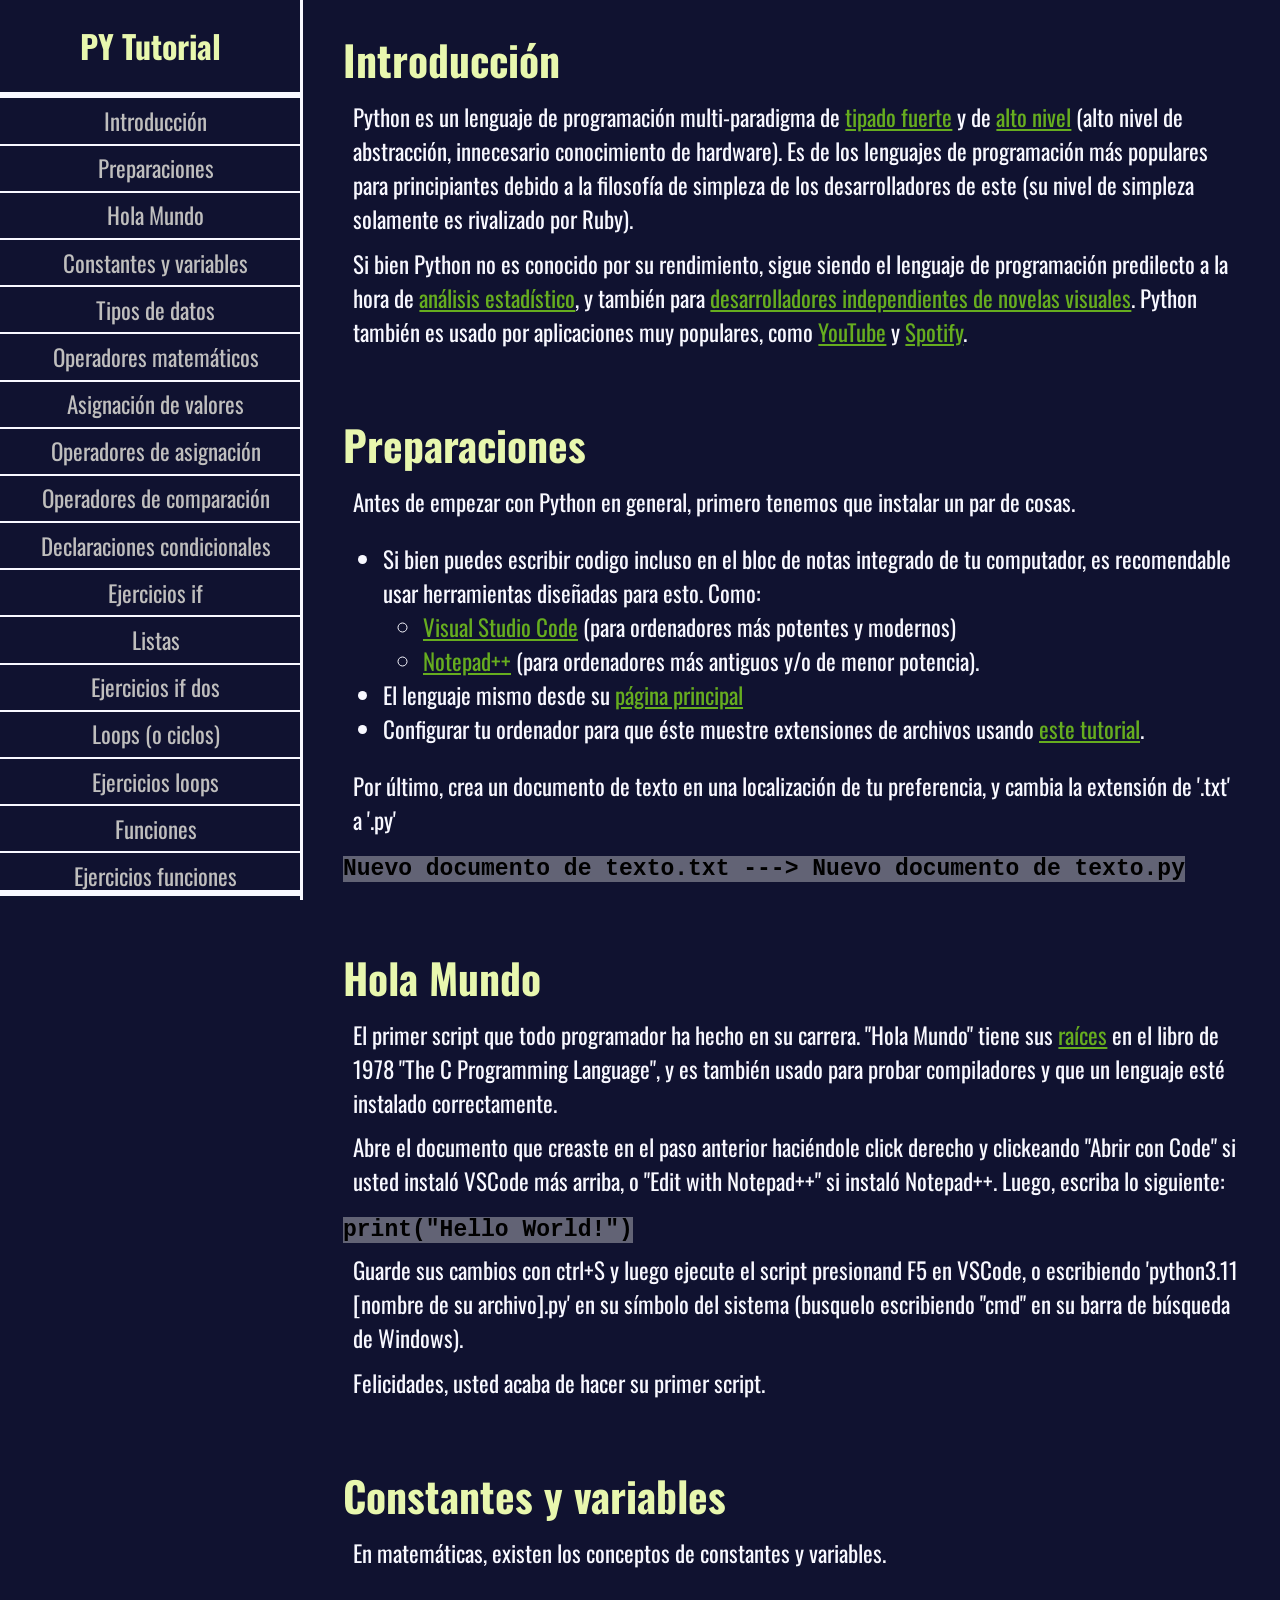
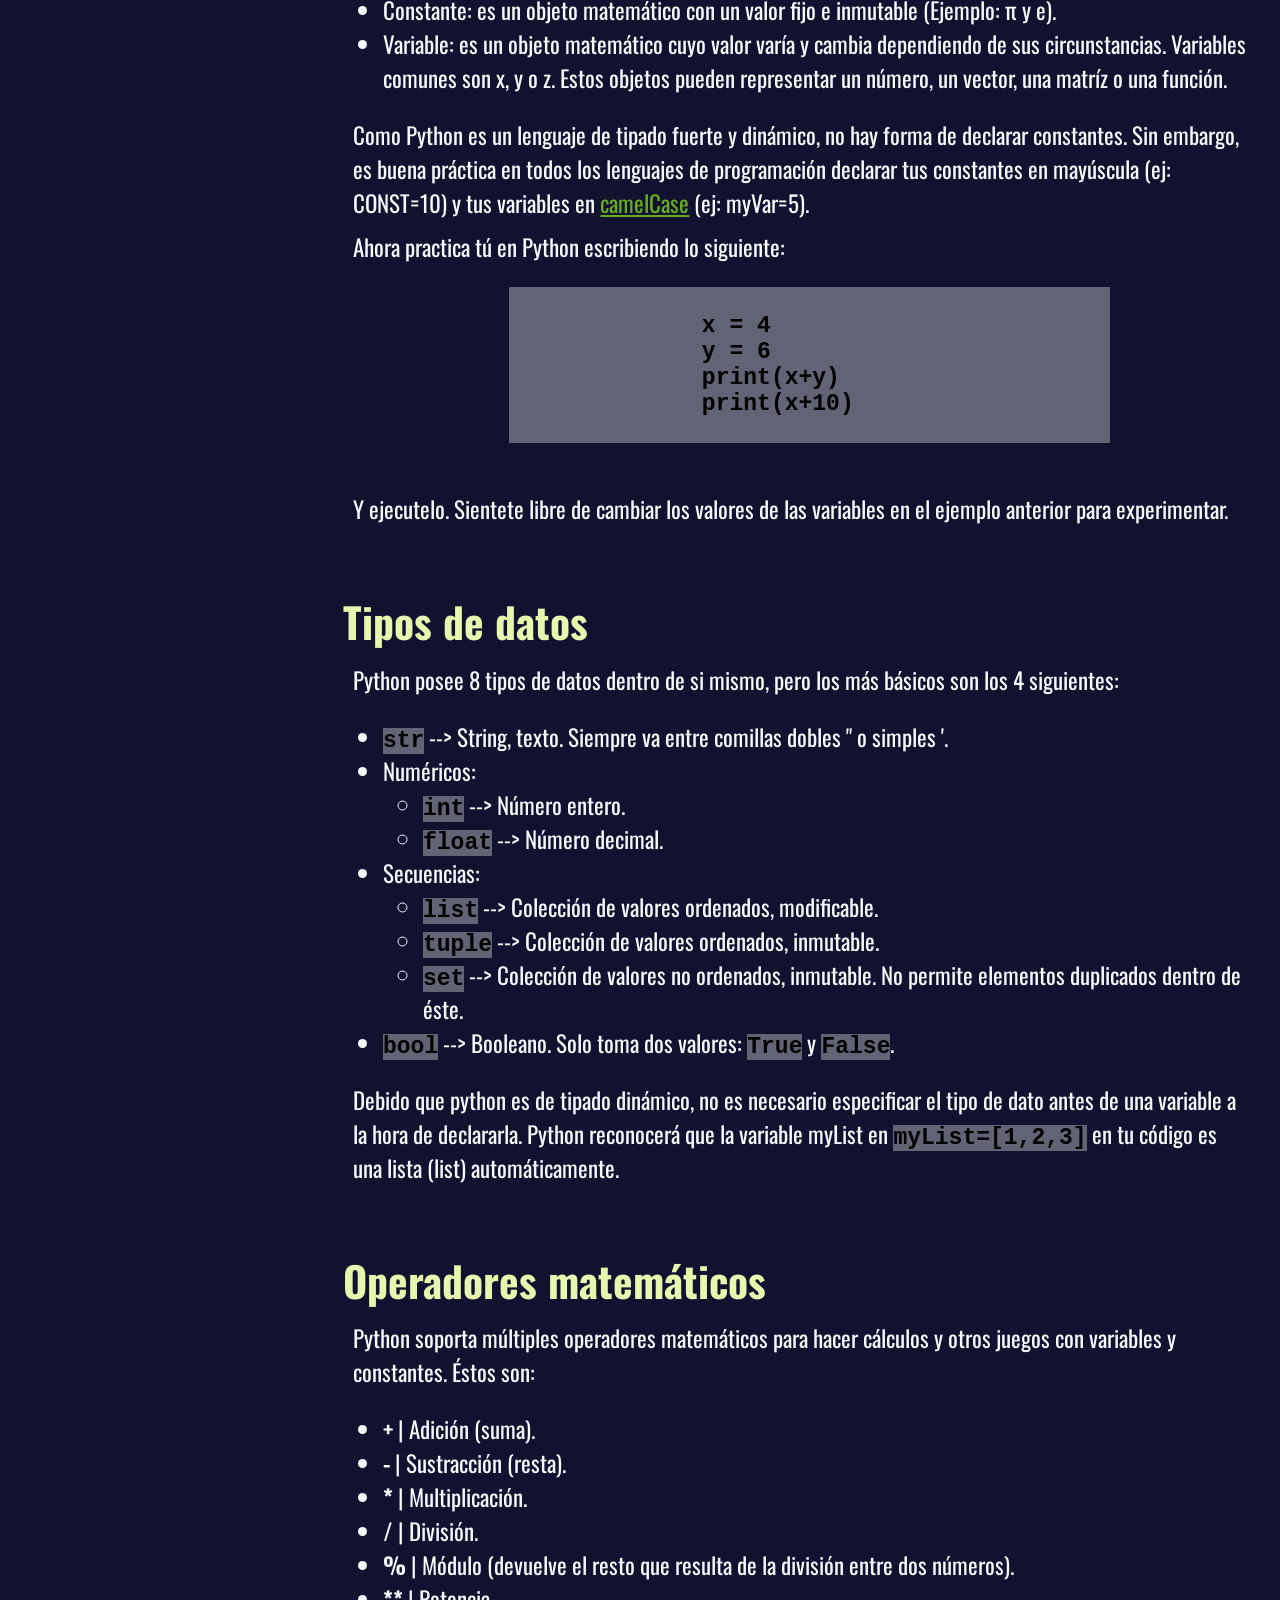
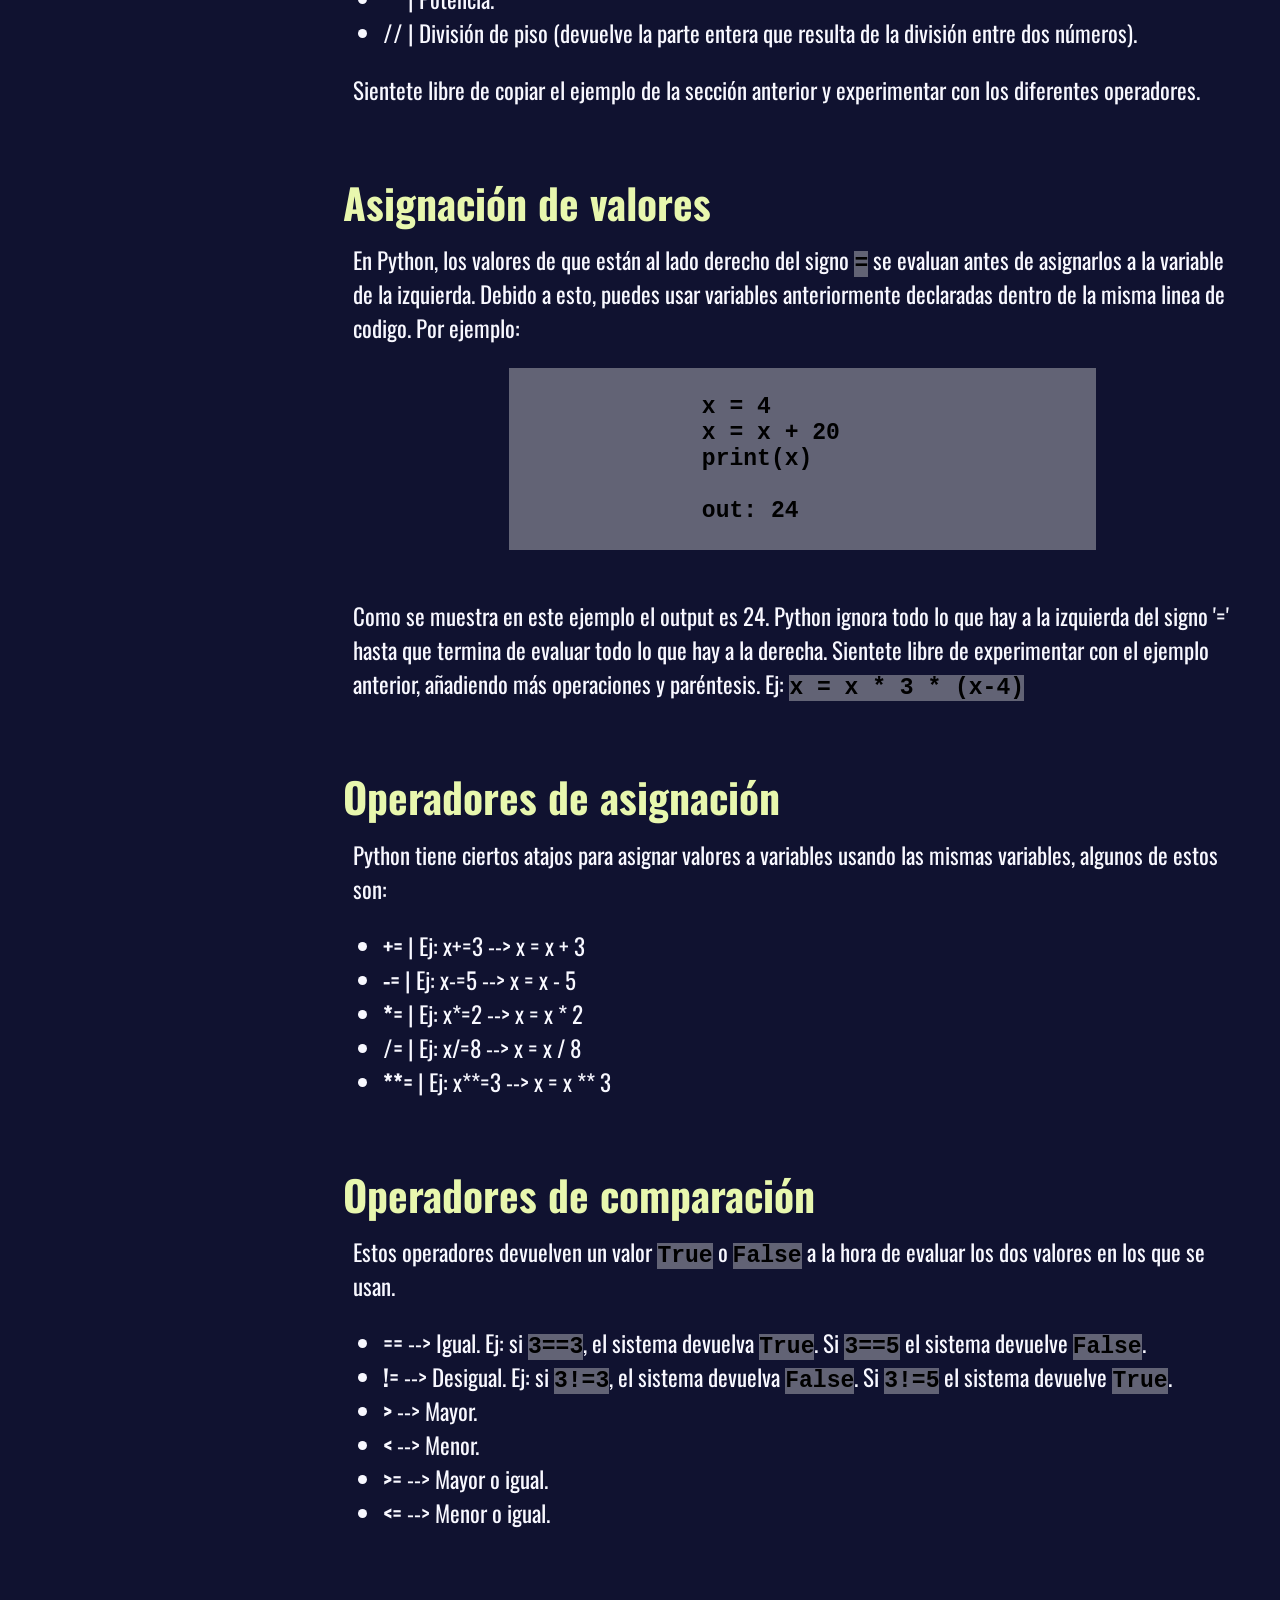
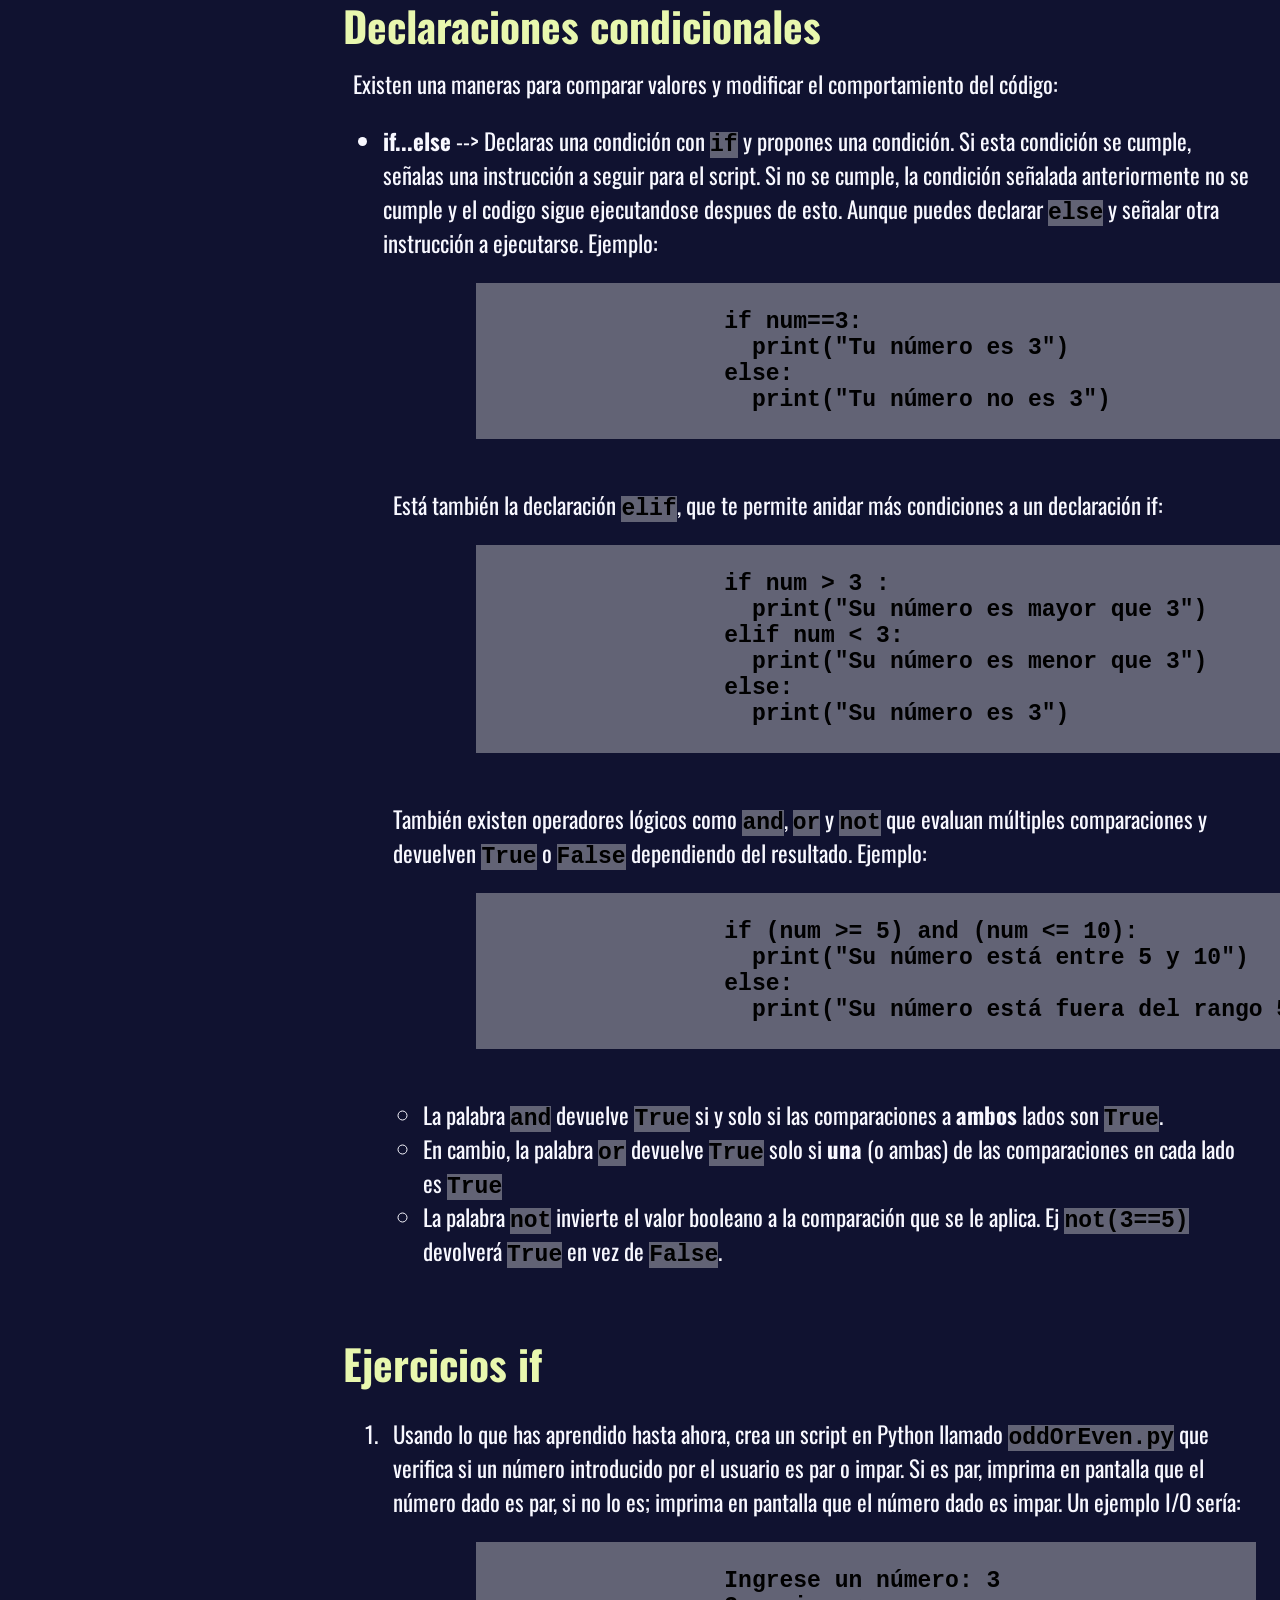
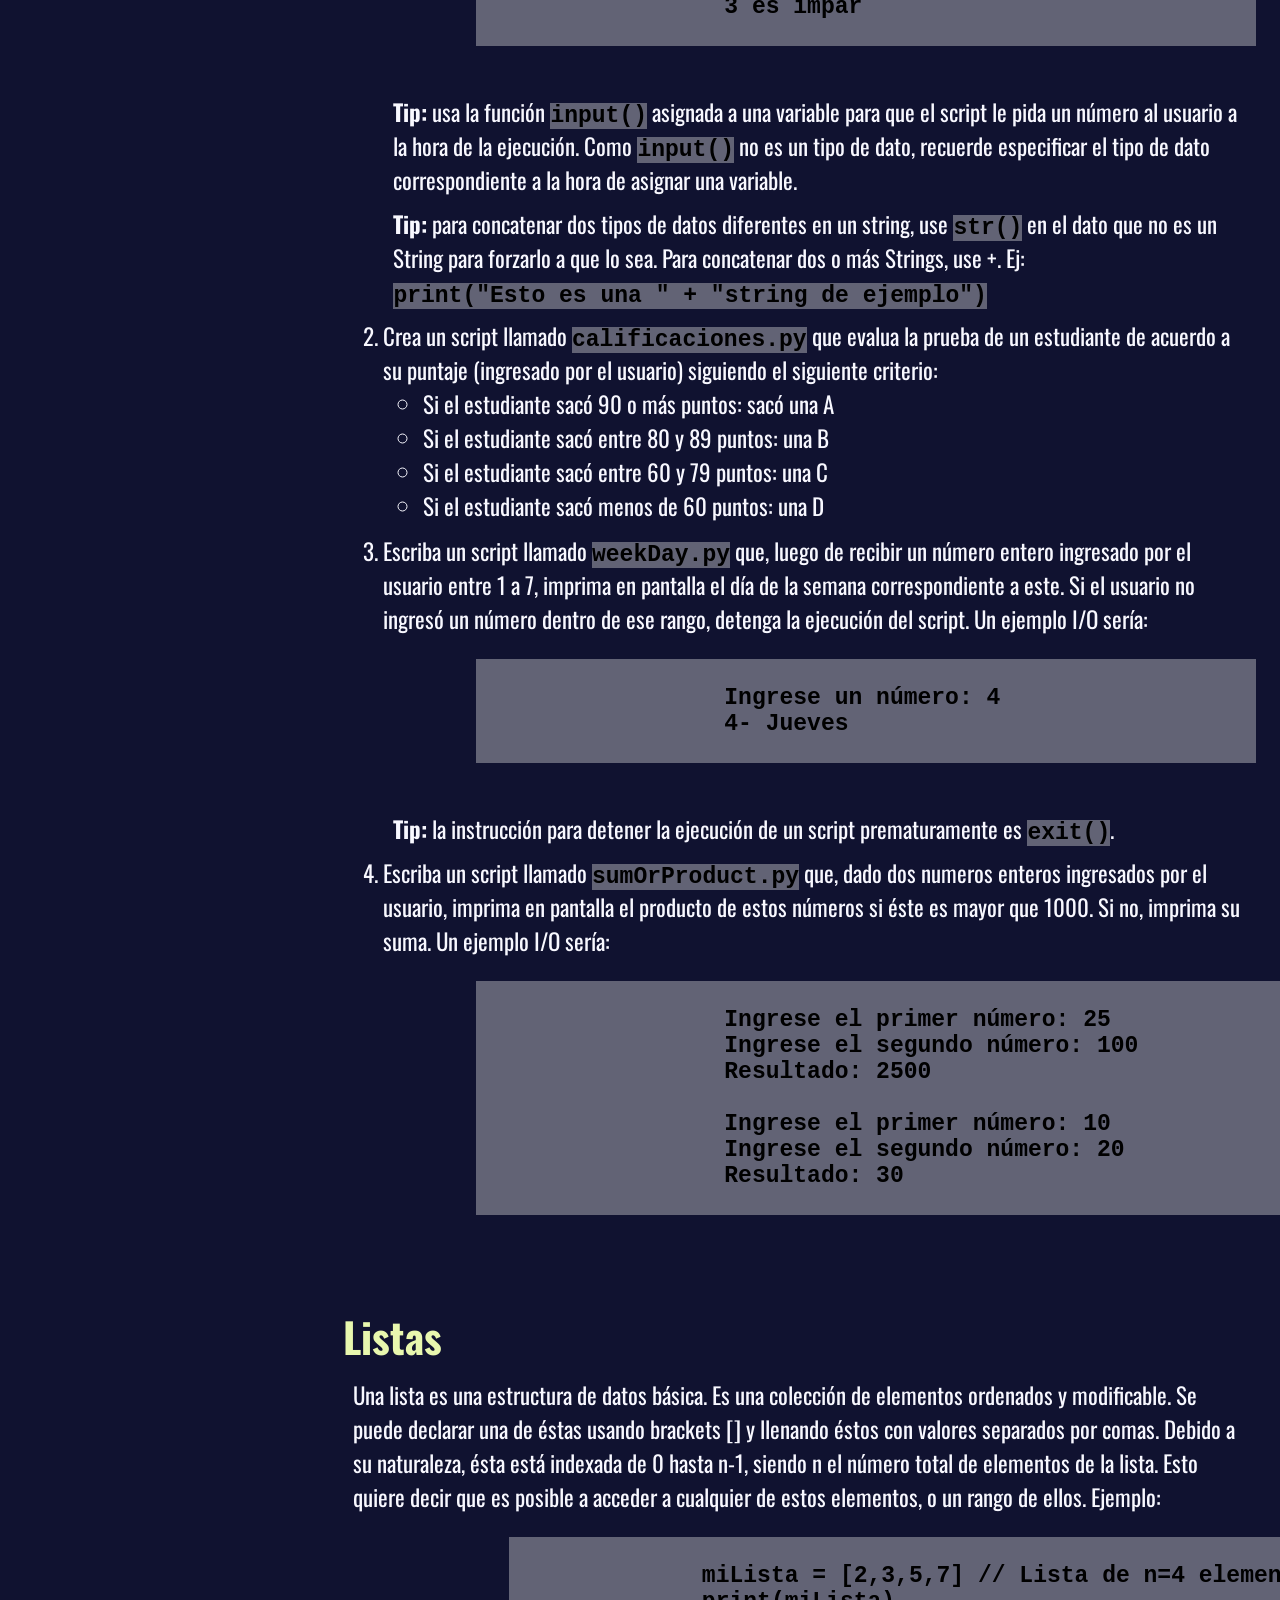
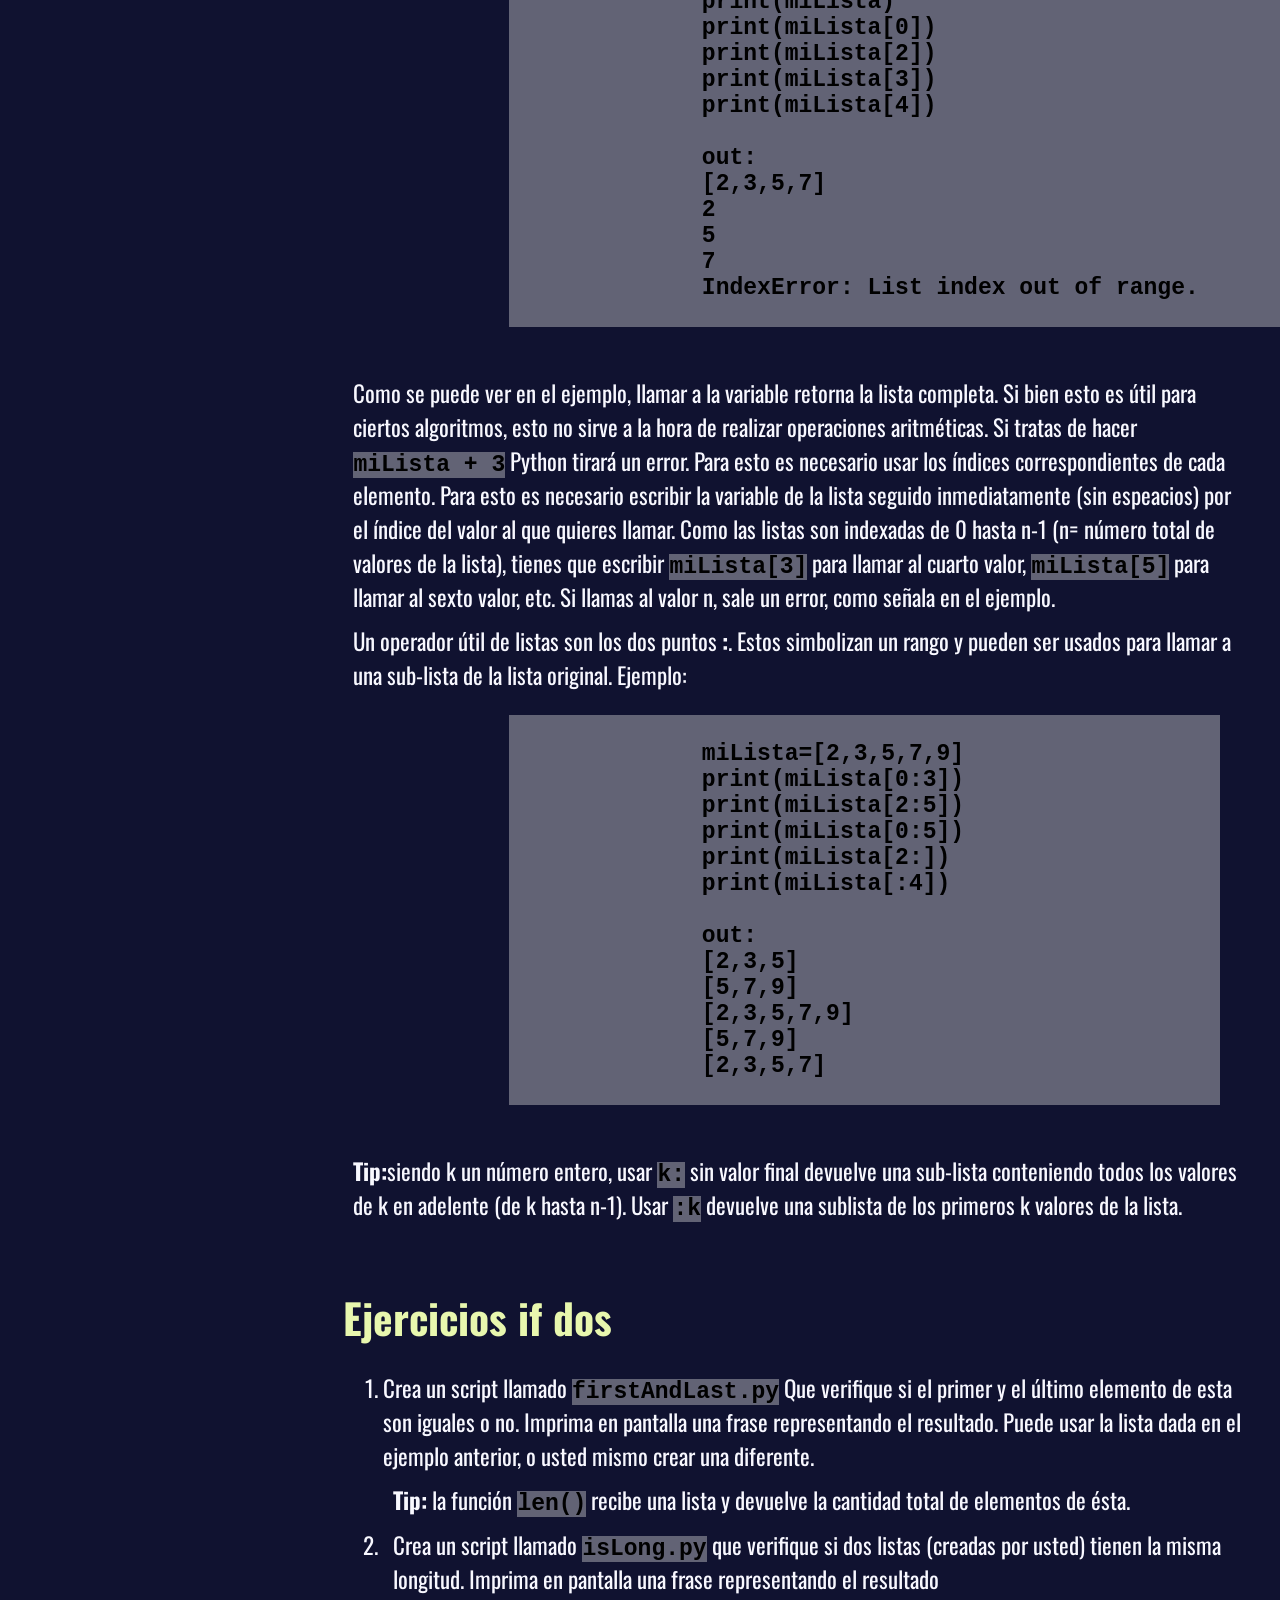
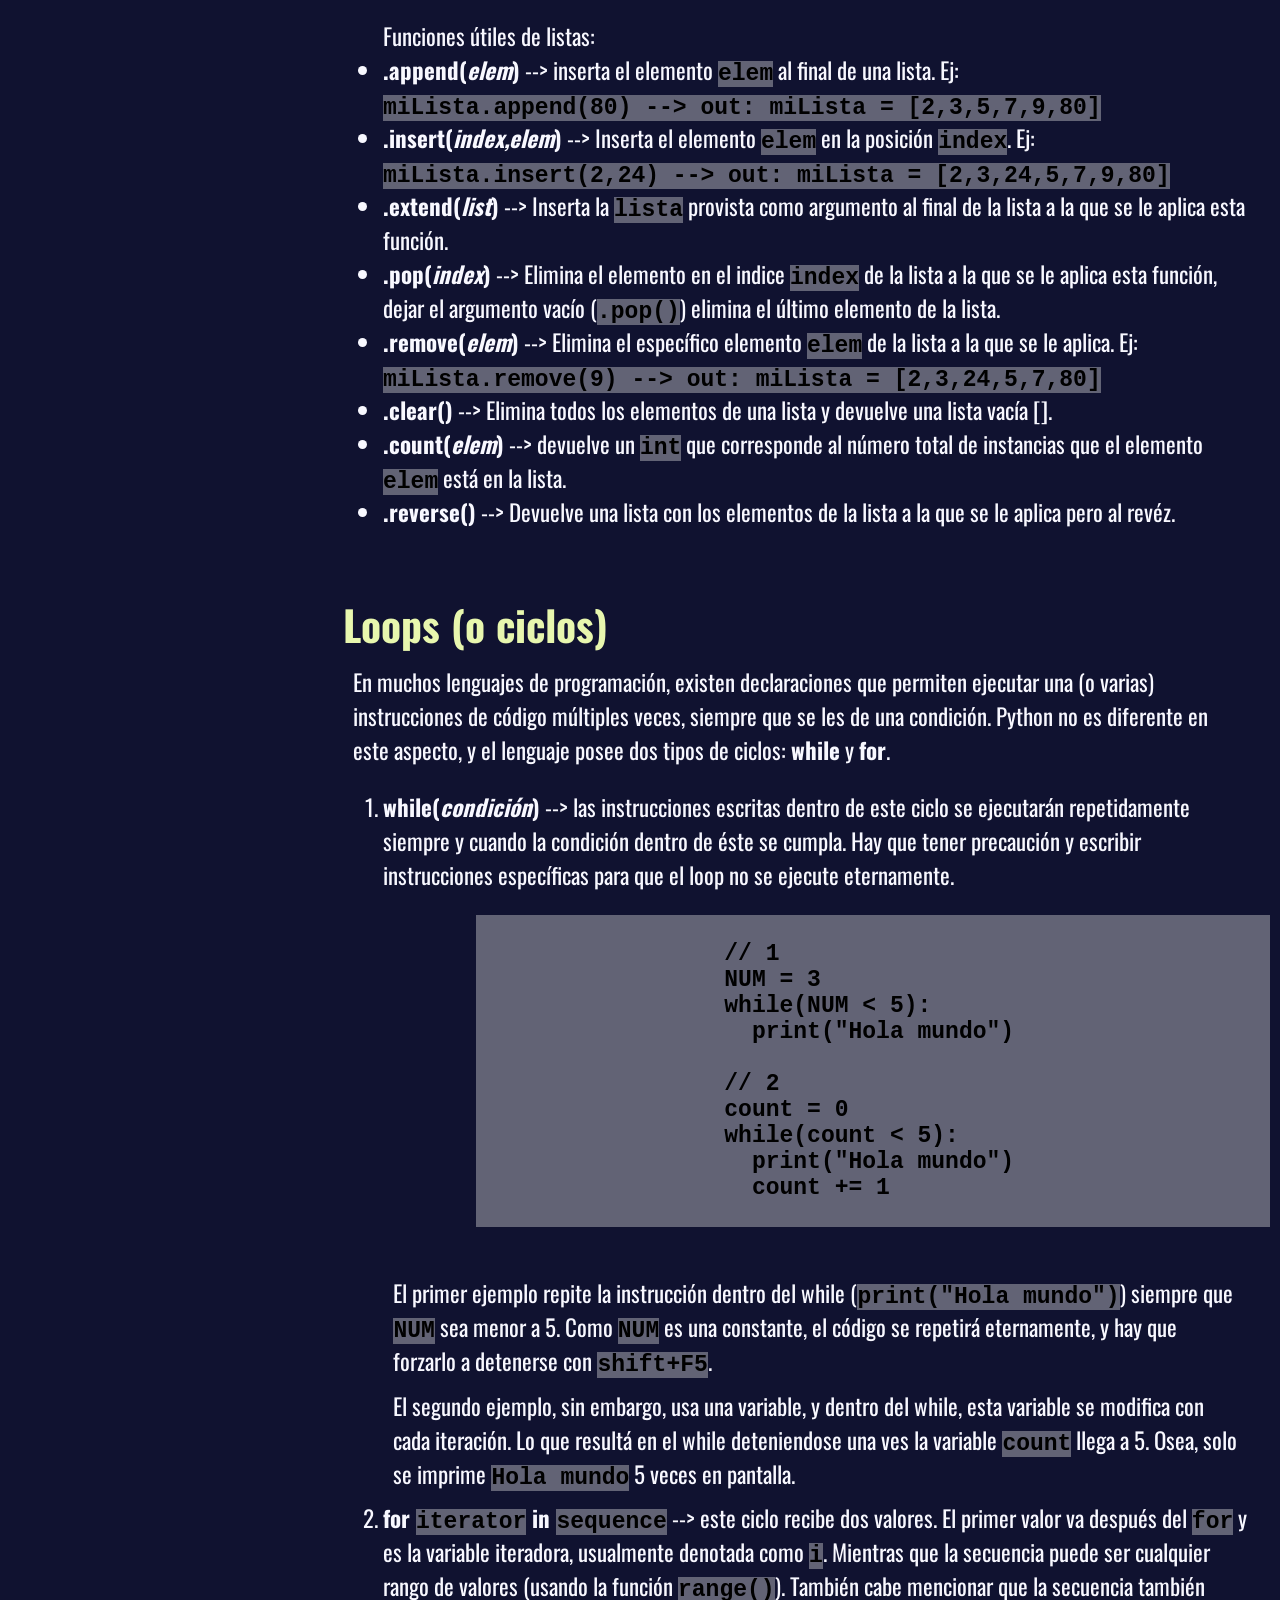
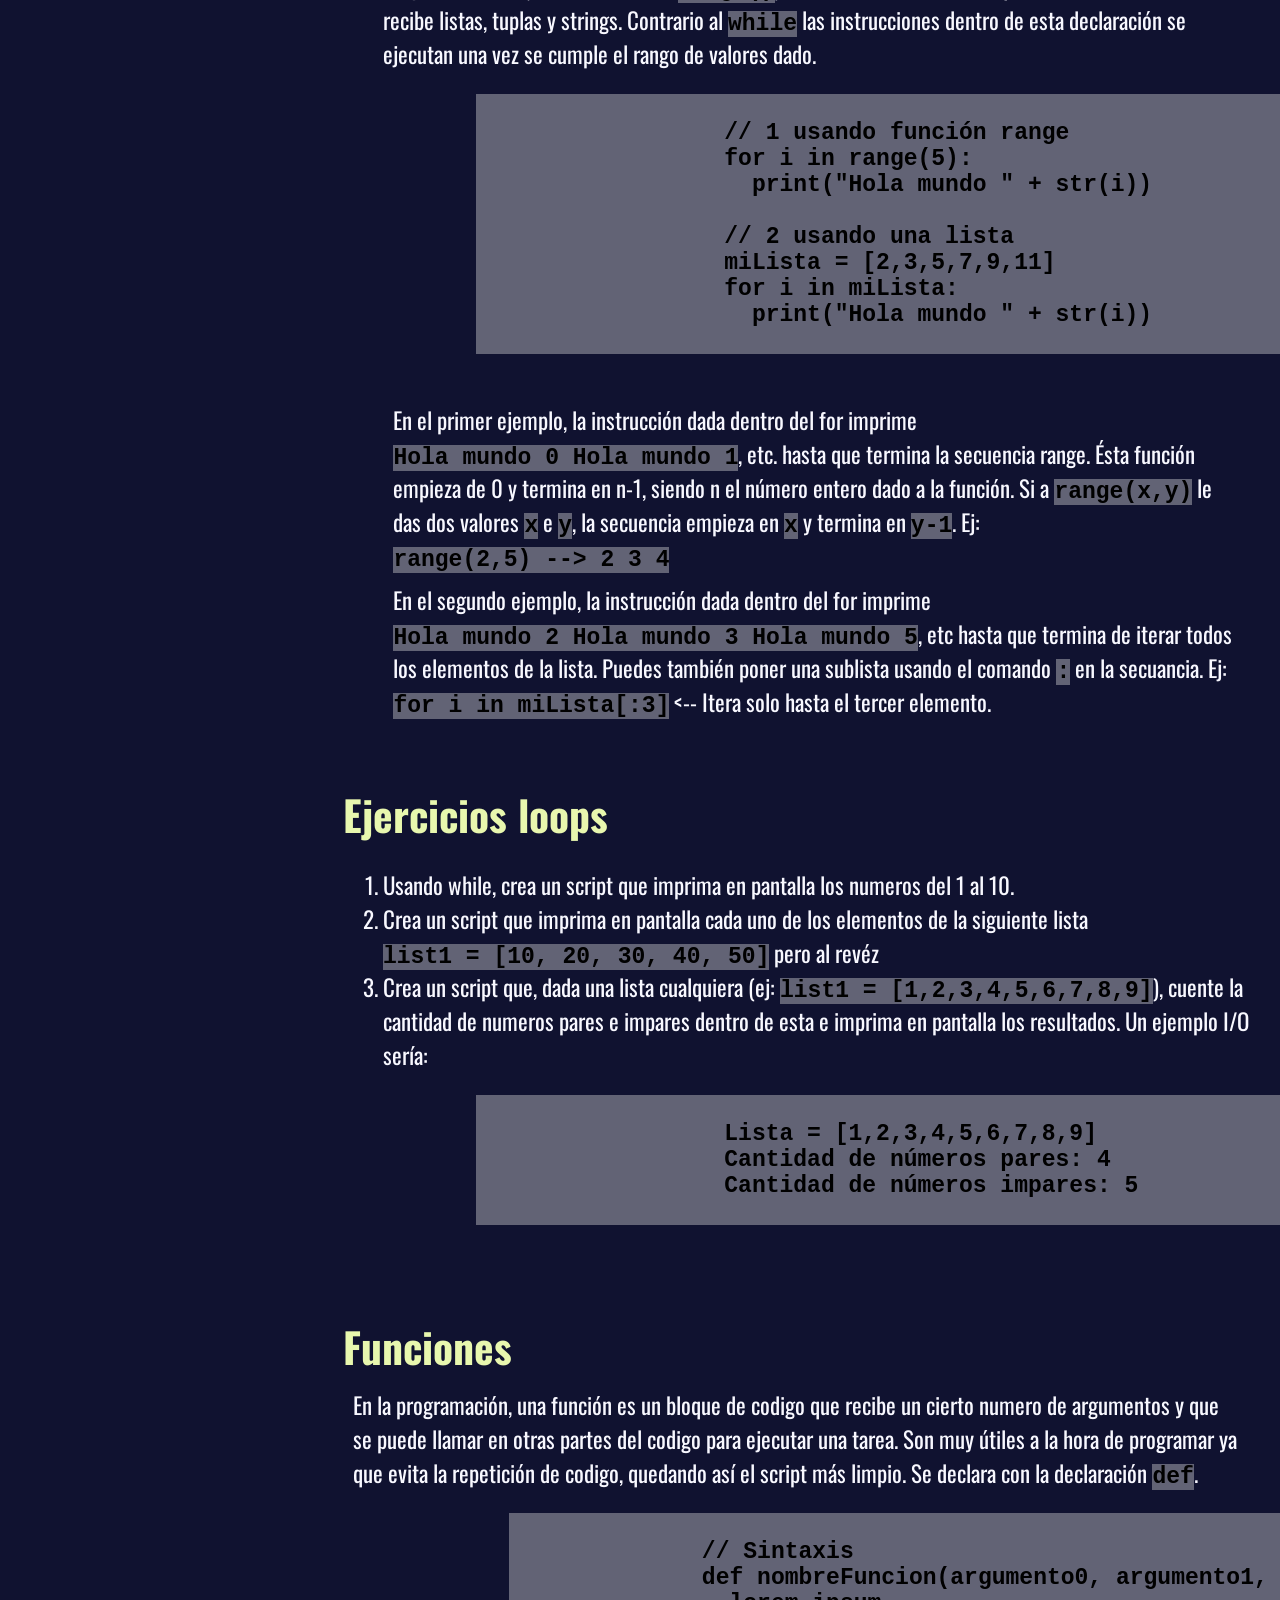
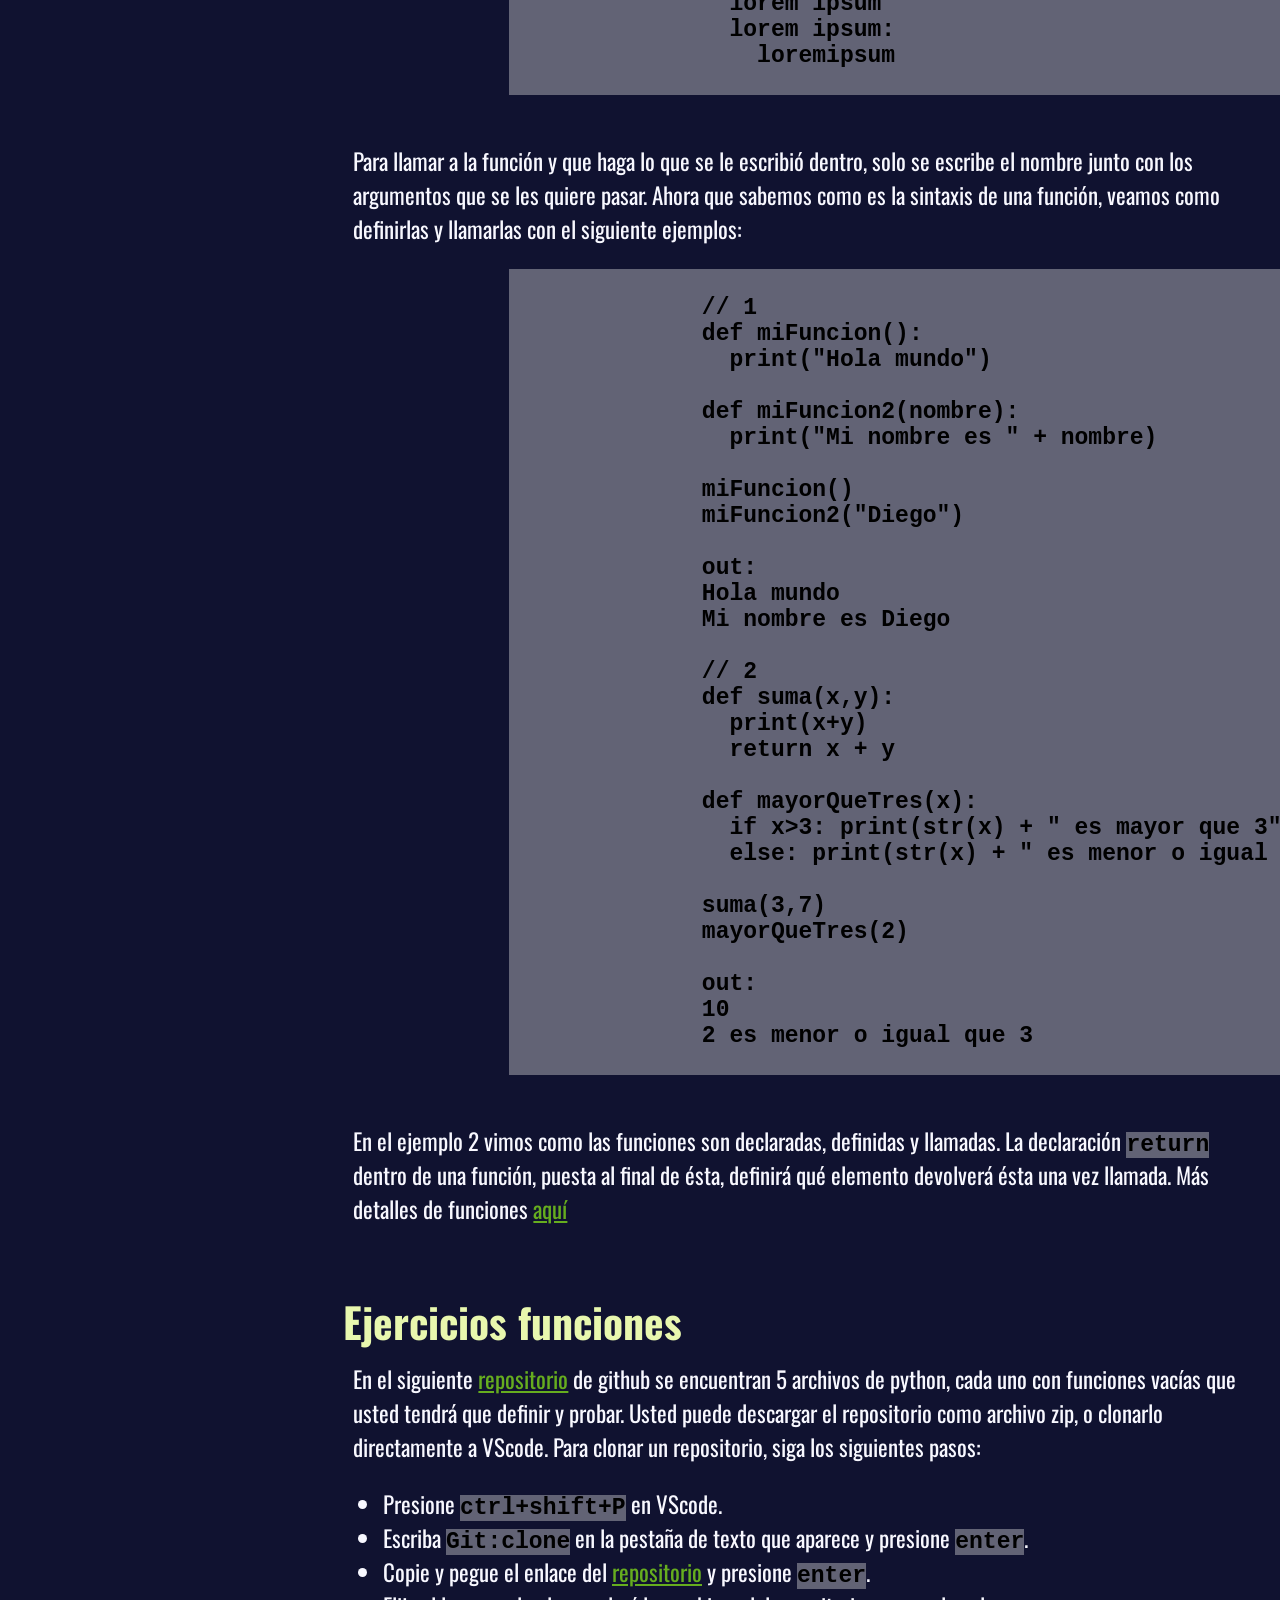
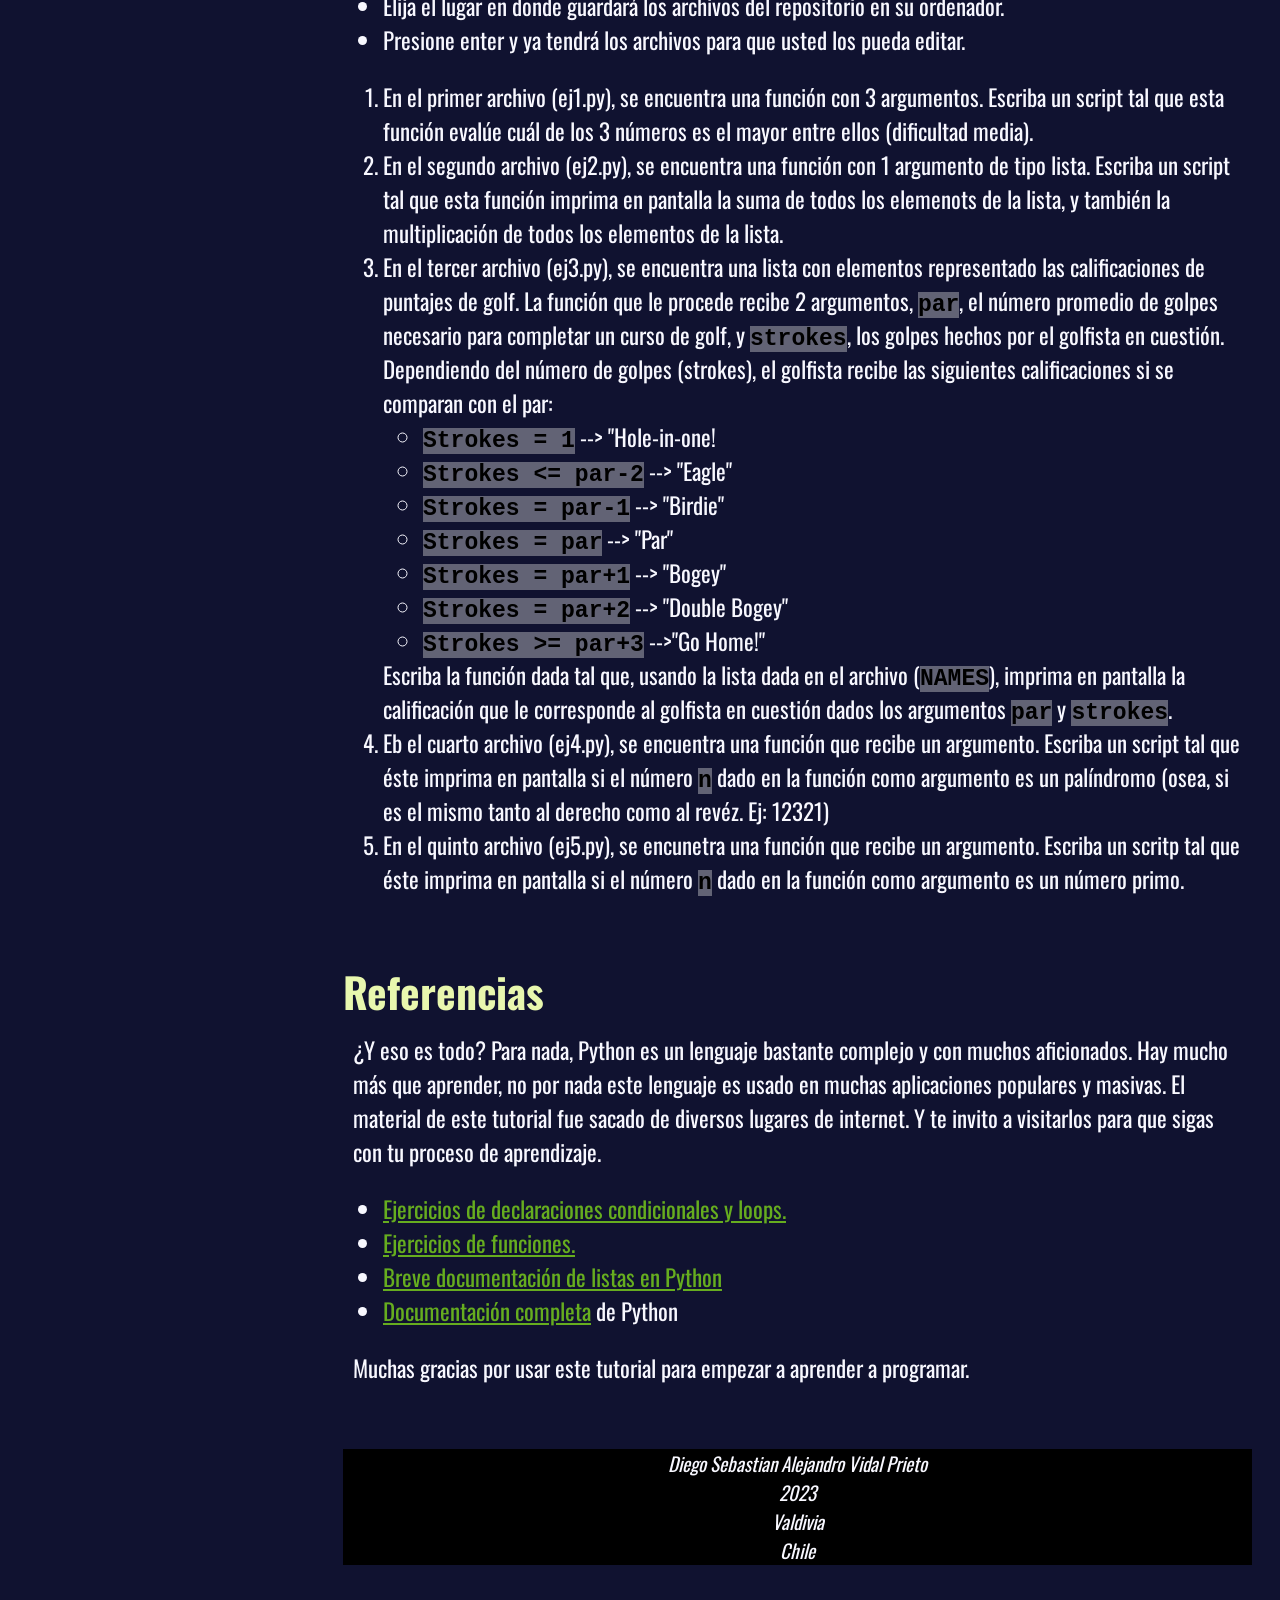
==== commit 27603ade: "fixing typos and adding a bit of extra info" ====
--- a/index.html
+++ b/index.html
@@ -220,6 +220,11 @@
                     print("Su número está fuera del rango 5-10")
                 </code>
               </pre>
+              <ul>
+                <li>La palabra <code>and</code> devuelve <code>True</code> si y solo si las comparaciones a  <b>ambos</b> lados son <code>True</code>.</li>
+                <li>En cambio, la palabra <code>or</code> devuelve <code>True</code> solo si <b>una</b> (o ambas) de las comparaciones en cada lado es <code>True</code> </li>
+                <li>La palabra <code>not</code> invierte el valor booleano a la comparación que se le aplica. Ej <code>not(3==5)</code> devolverá <code>True</code> en vez de <code>False</code>.</li>
+              </ul>
             </li>
           </ul>
         </article>
@@ -372,7 +377,7 @@
               <p>El segundo ejemplo, sin embargo, usa una variable, y dentro del while, esta variable se modifica con cada iteración. Lo que resultá en el while deteniendose una ves la variable <code>count</code> llega a 5. Osea, solo se imprime <code>Hola mundo</code> 5 veces en pantalla.</p>
             </li>
             <li>
-              <b>for <code>iterator</code> in <code>sequence</code></b> --> este ciclo recibe dos valores. El primer valor va después del <code>for</code> y es la variable iteradora, usualmente denotada como <code>i</code>. Mientras que la secuencia puede ser cualquier rango de valores (usando la función <code>range()</code>). También cabe mencionar que la secuencia también recibe listas y strings. Contrario al <code>while</code> las instrucciones dentro de esta declaración se ejecutan una vez se cumple el rango de valores dado.
+              <b>for <code>iterator</code> in <code>sequence</code></b> --> este ciclo recibe dos valores. El primer valor va después del <code>for</code> y es la variable iteradora, usualmente denotada como <code>i</code>. Mientras que la secuencia puede ser cualquier rango de valores (usando la función <code>range()</code>). También cabe mencionar que la secuencia también recibe listas, tuplas y strings. Contrario al <code>while</code> las instrucciones dentro de esta declaración se ejecutan una vez se cumple el rango de valores dado.
               <pre>
                 <code>
                   // 1 usando función range
@@ -386,7 +391,7 @@
                 </code>
               </pre>
               <p>En el primer ejemplo, la instrucción dada dentro del for imprime <code>Hola mundo 0    Hola mundo 1</code>, etc. hasta que termina la secuencia range. Ésta función empieza de 0 y termina en n-1, siendo n el número entero dado a la función. Si a <code>range(x,y)</code> le das dos valores <code>x</code> e <code>y</code>, la secuencia empieza en <code>x</code> y termina en <code>y-1</code>. Ej: <code>range(2,5) --> 2 3 4</code> </p>
-              <p>En el segundo ejemplo, la instrucción dada dentro del for imprime <code>Hola mundo 2  Hola mundo 3  Hola mundo 5</code>, etc hasta que termina de iterar todos los elementos de la lista. Puedes también poner una sublista usando el comando : en la secuancia. Ej: <code>fpr i in miLista[:3]</code> <-- Itera solo hasta el tercer elemento. </p>
+              <p>En el segundo ejemplo, la instrucción dada dentro del for imprime <code>Hola mundo 2  Hola mundo 3  Hola mundo 5</code>, etc hasta que termina de iterar todos los elementos de la lista. Puedes también poner una sublista usando el comando <code>:</code> en la secuancia. Ej: <code>for i in miLista[:3]</code> <-- Itera solo hasta el tercer elemento. </p>
             </li>
           </ol>
         </article>
--- a/styles.css
+++ b/styles.css
@@ -75,7 +75,7 @@
 }
 
 #main-doc {
-    position: absolute;
+    position: relative;
     margin-left: 315px;
     padding: 20px;
     margin-bottom: 120px;
@@ -95,13 +95,19 @@
 
 code {
     display: inline-block;
-    background-color: grey;
+    background-color: rgba(222,222,222,0.4);
     color: black;
+    font-weight: bold;;
 }
 
 pre > code {
-    border: solid;
-    padding-right: 25rem;
+    border: none;
+    padding-right: 20vw;
+}
+
+li > pre > code {
+    margin-left: -10vw;
+
 }
 
 .main-section a {
@@ -135,7 +141,7 @@
     }
 
     #navbar {
-    background-color: white;
+    background-color: #101230;
     position: absolute;
     top: 0;
     padding: 0;
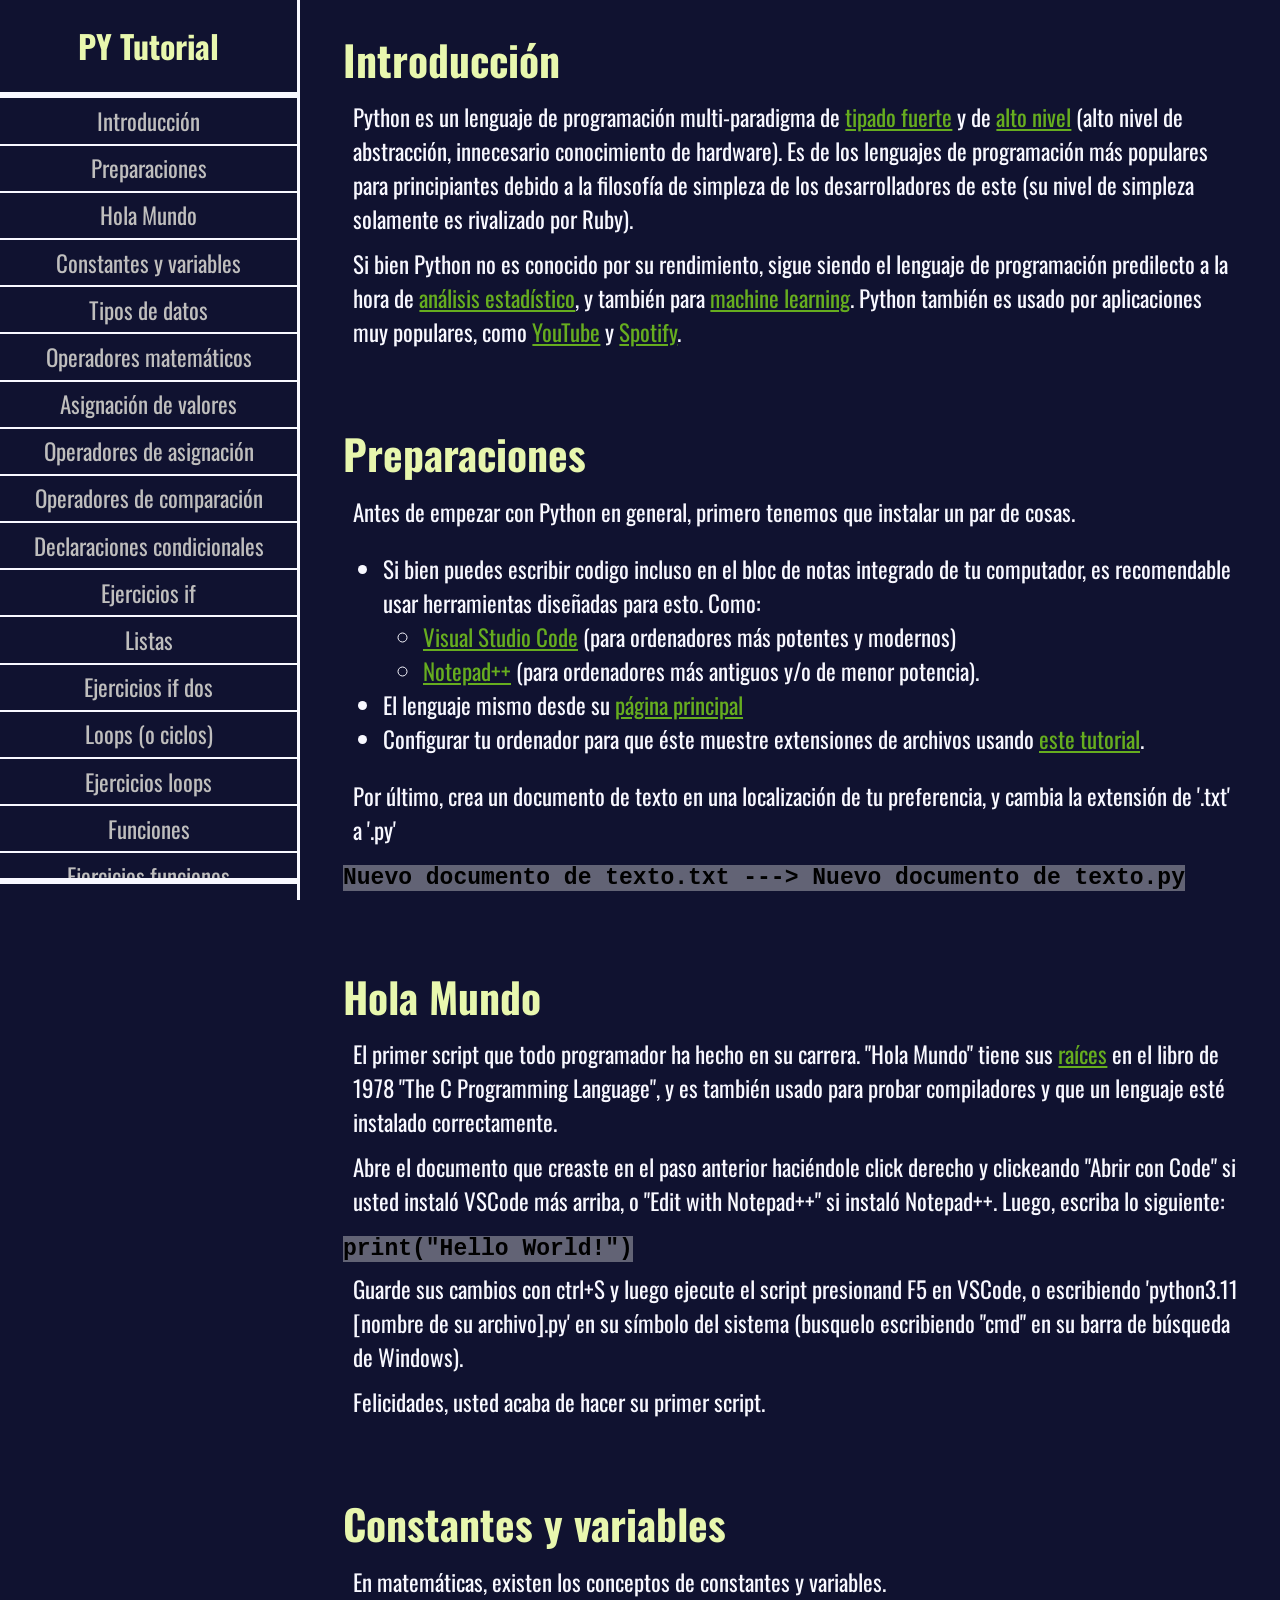
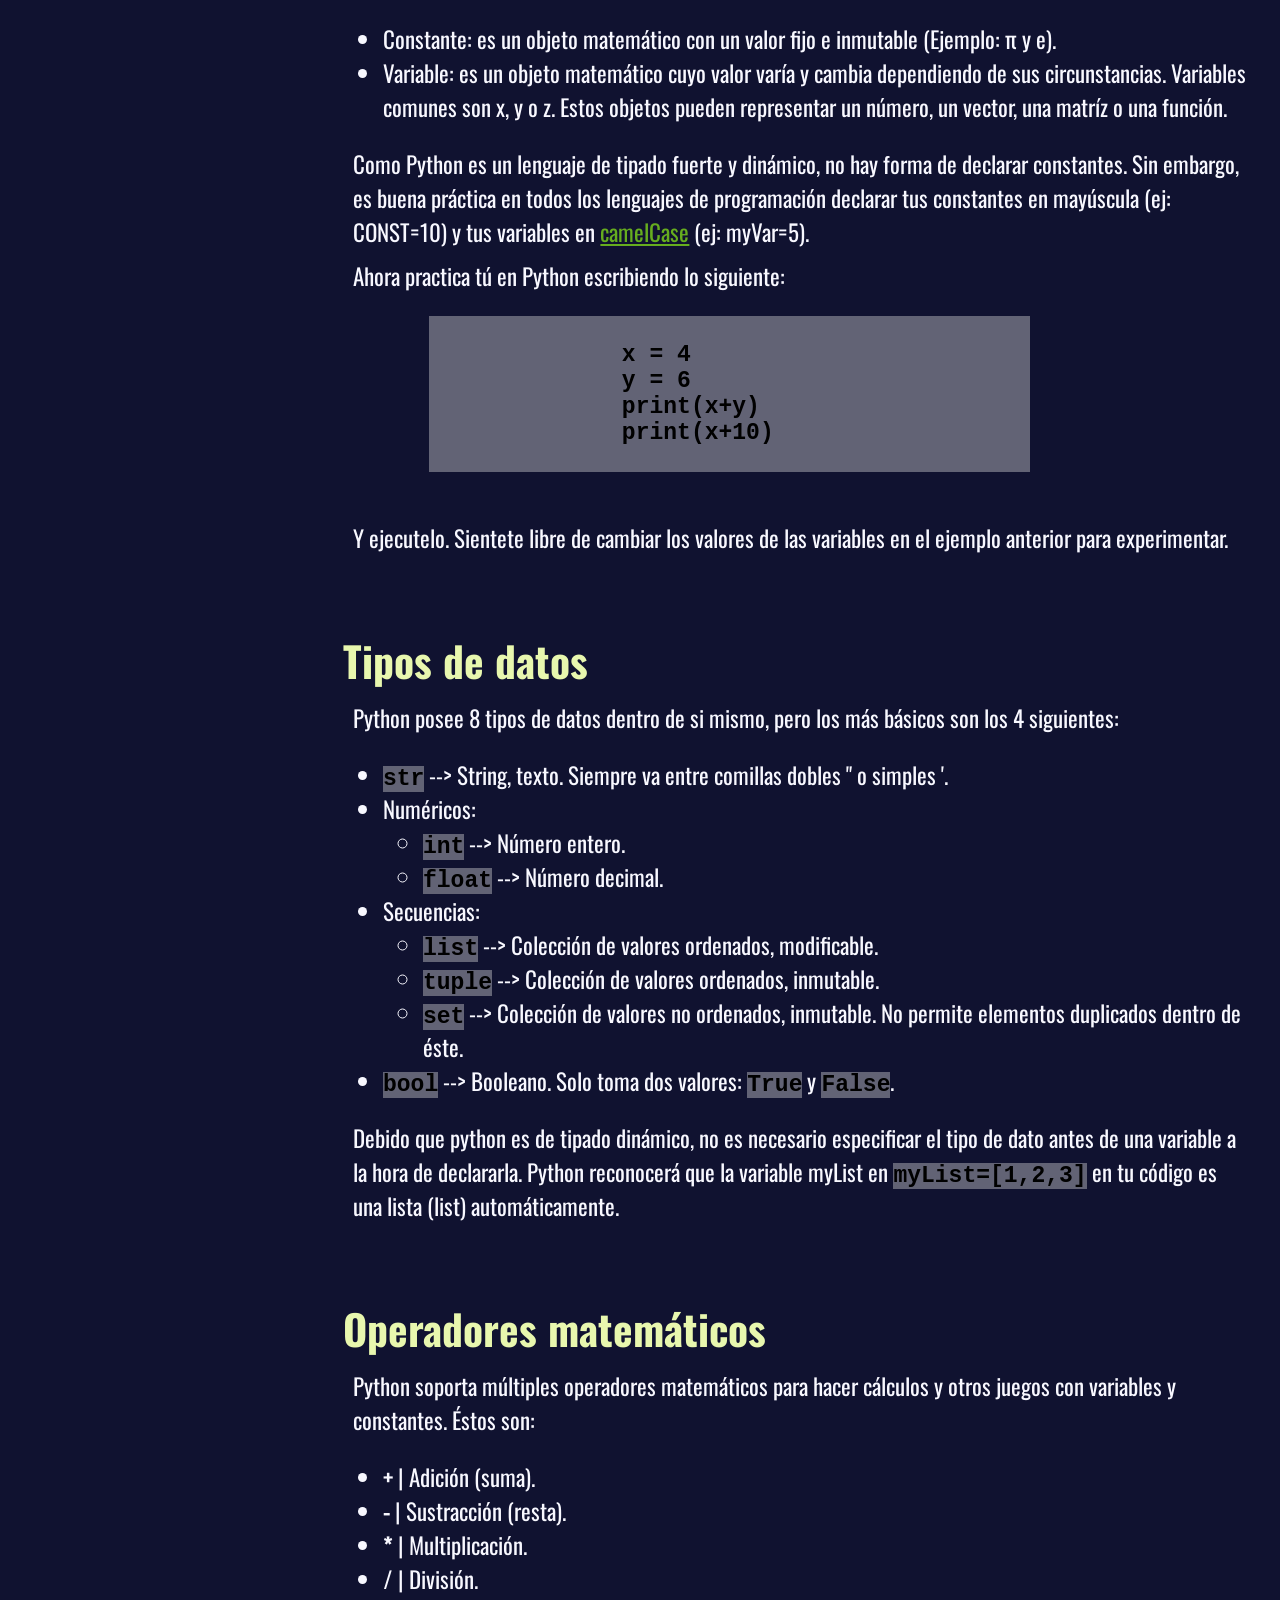
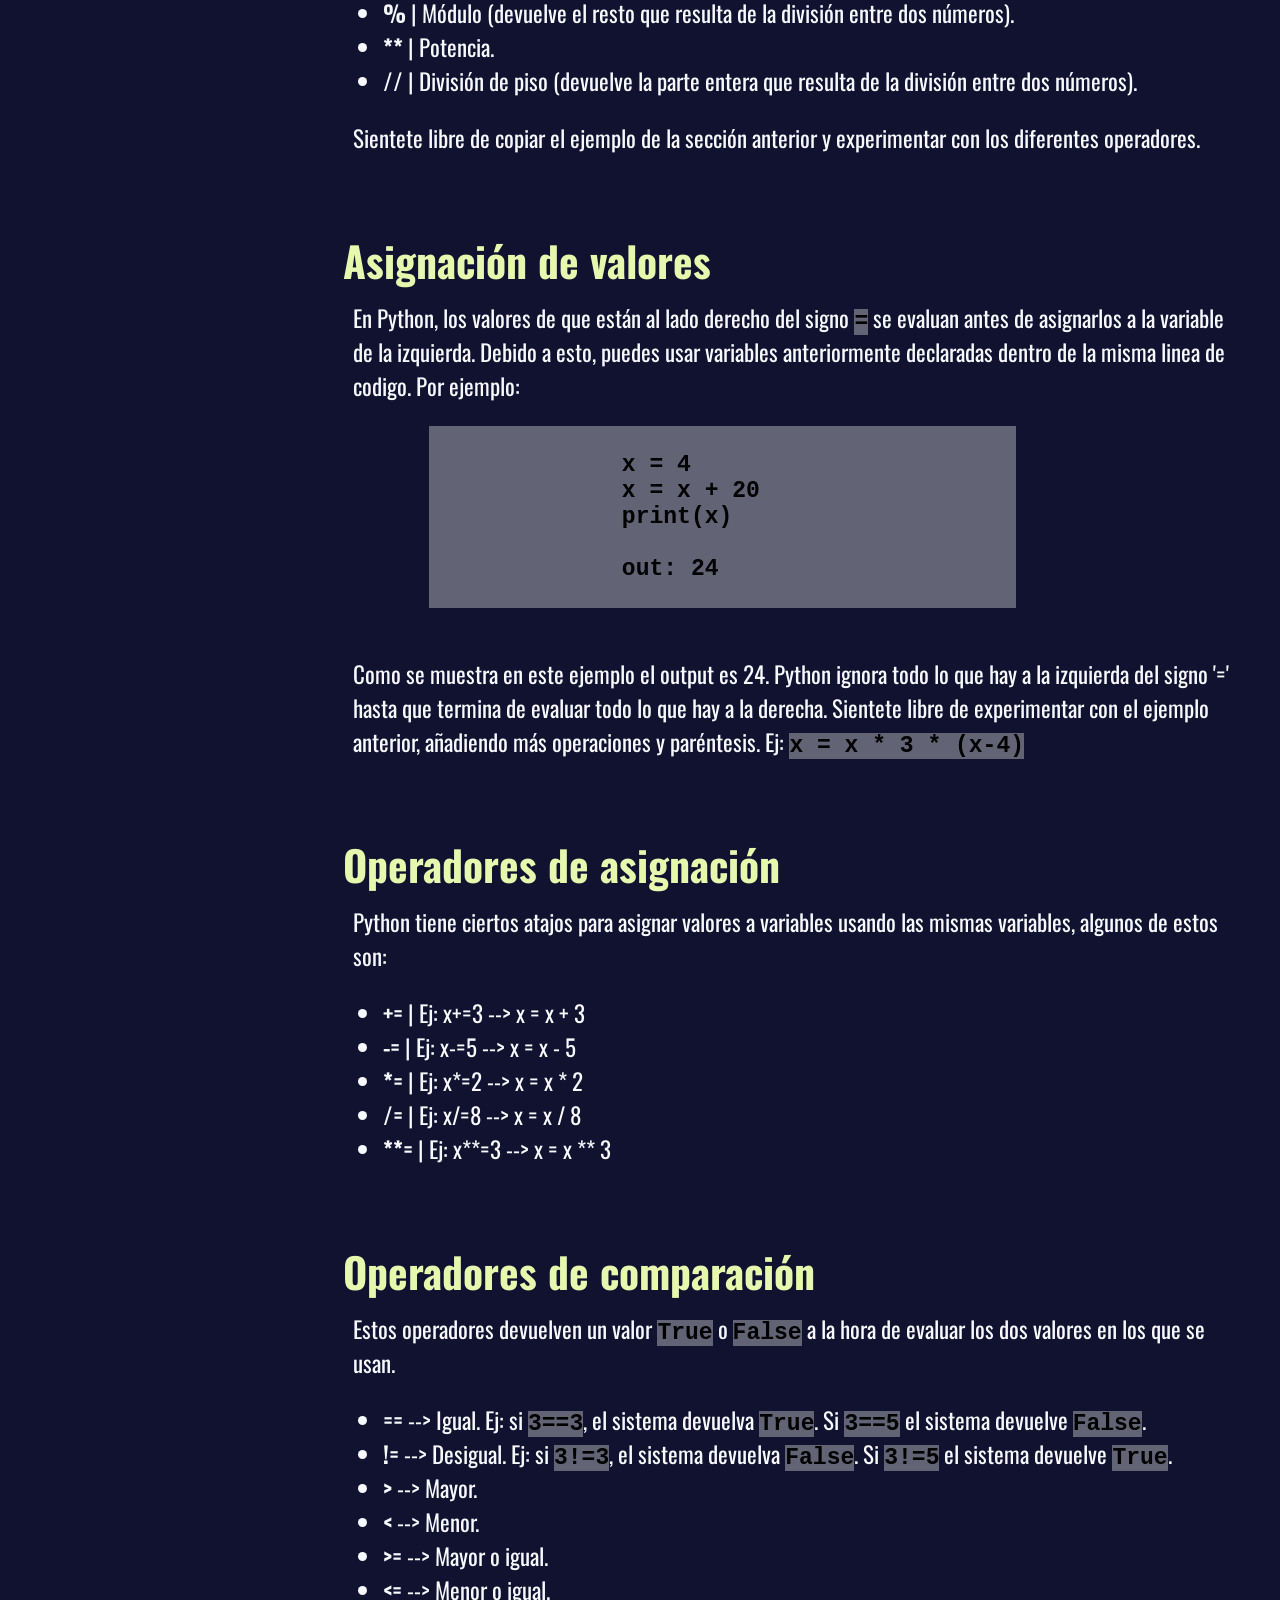
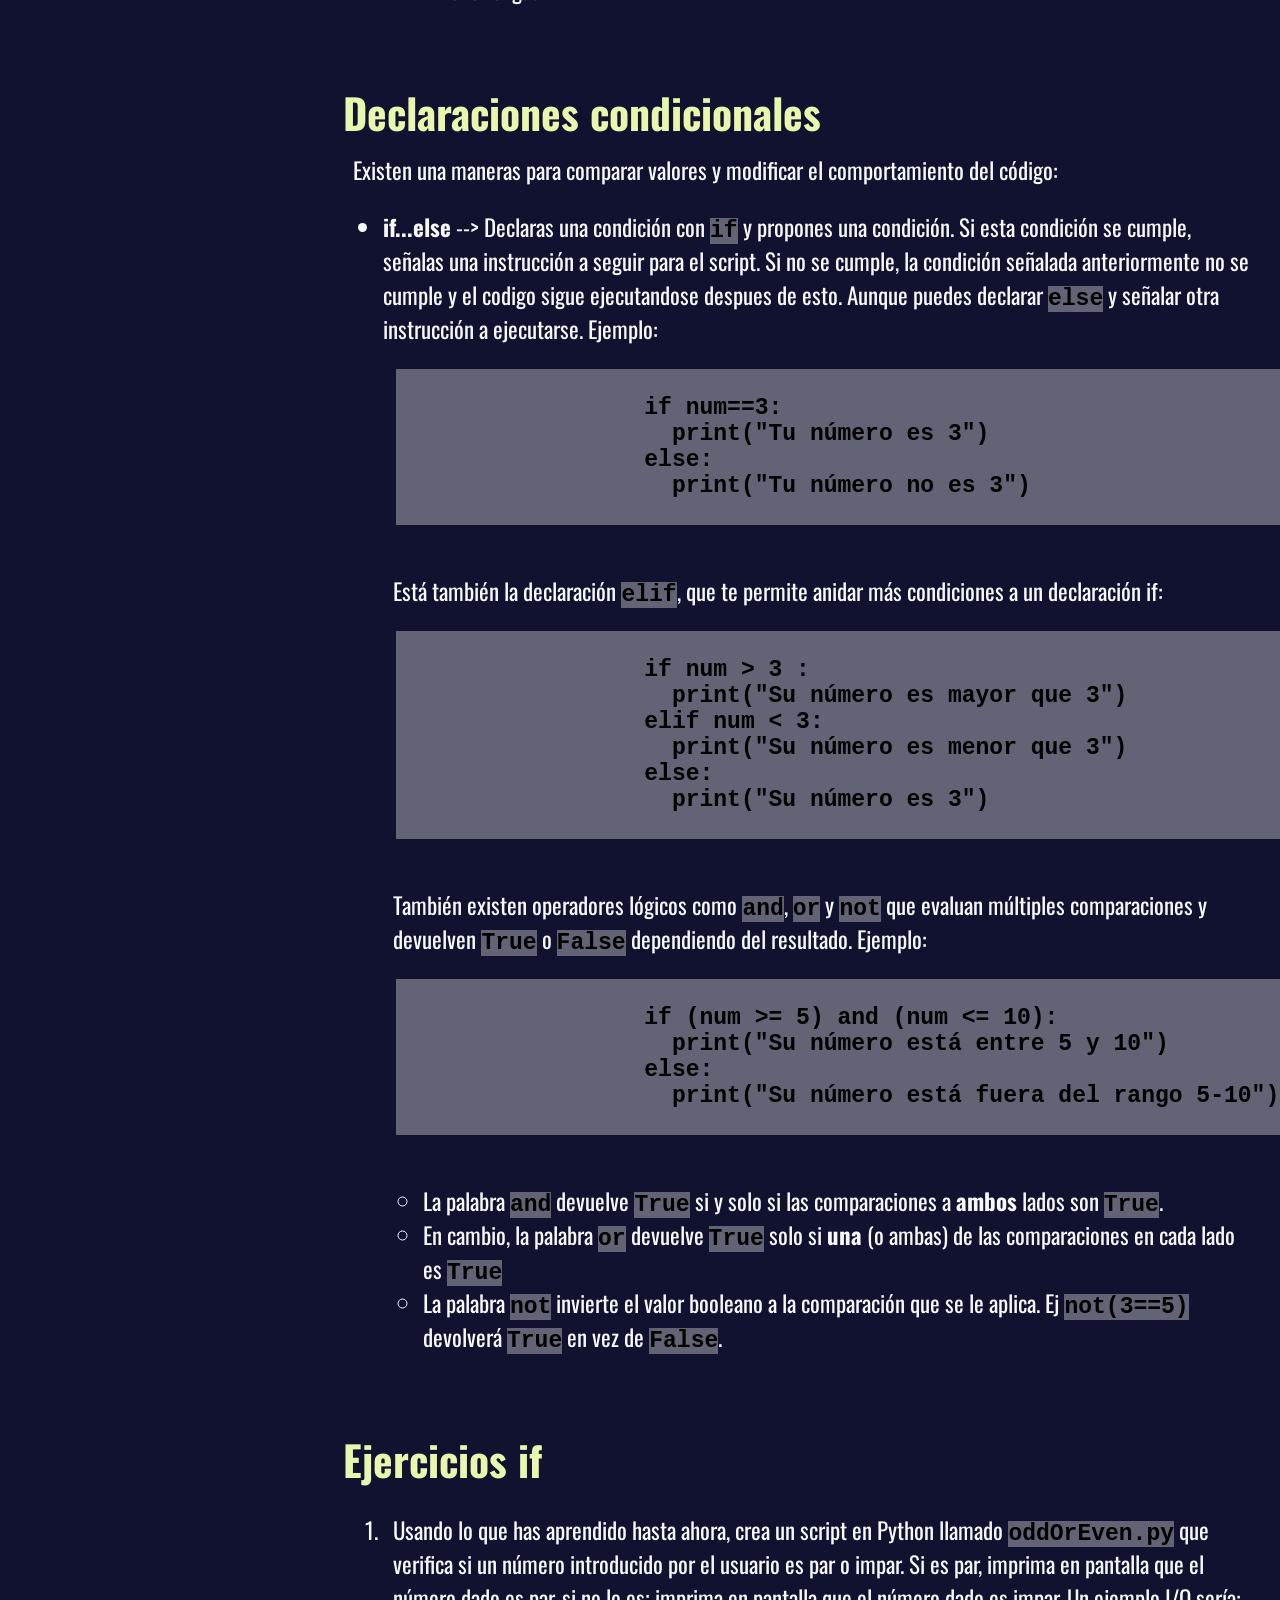
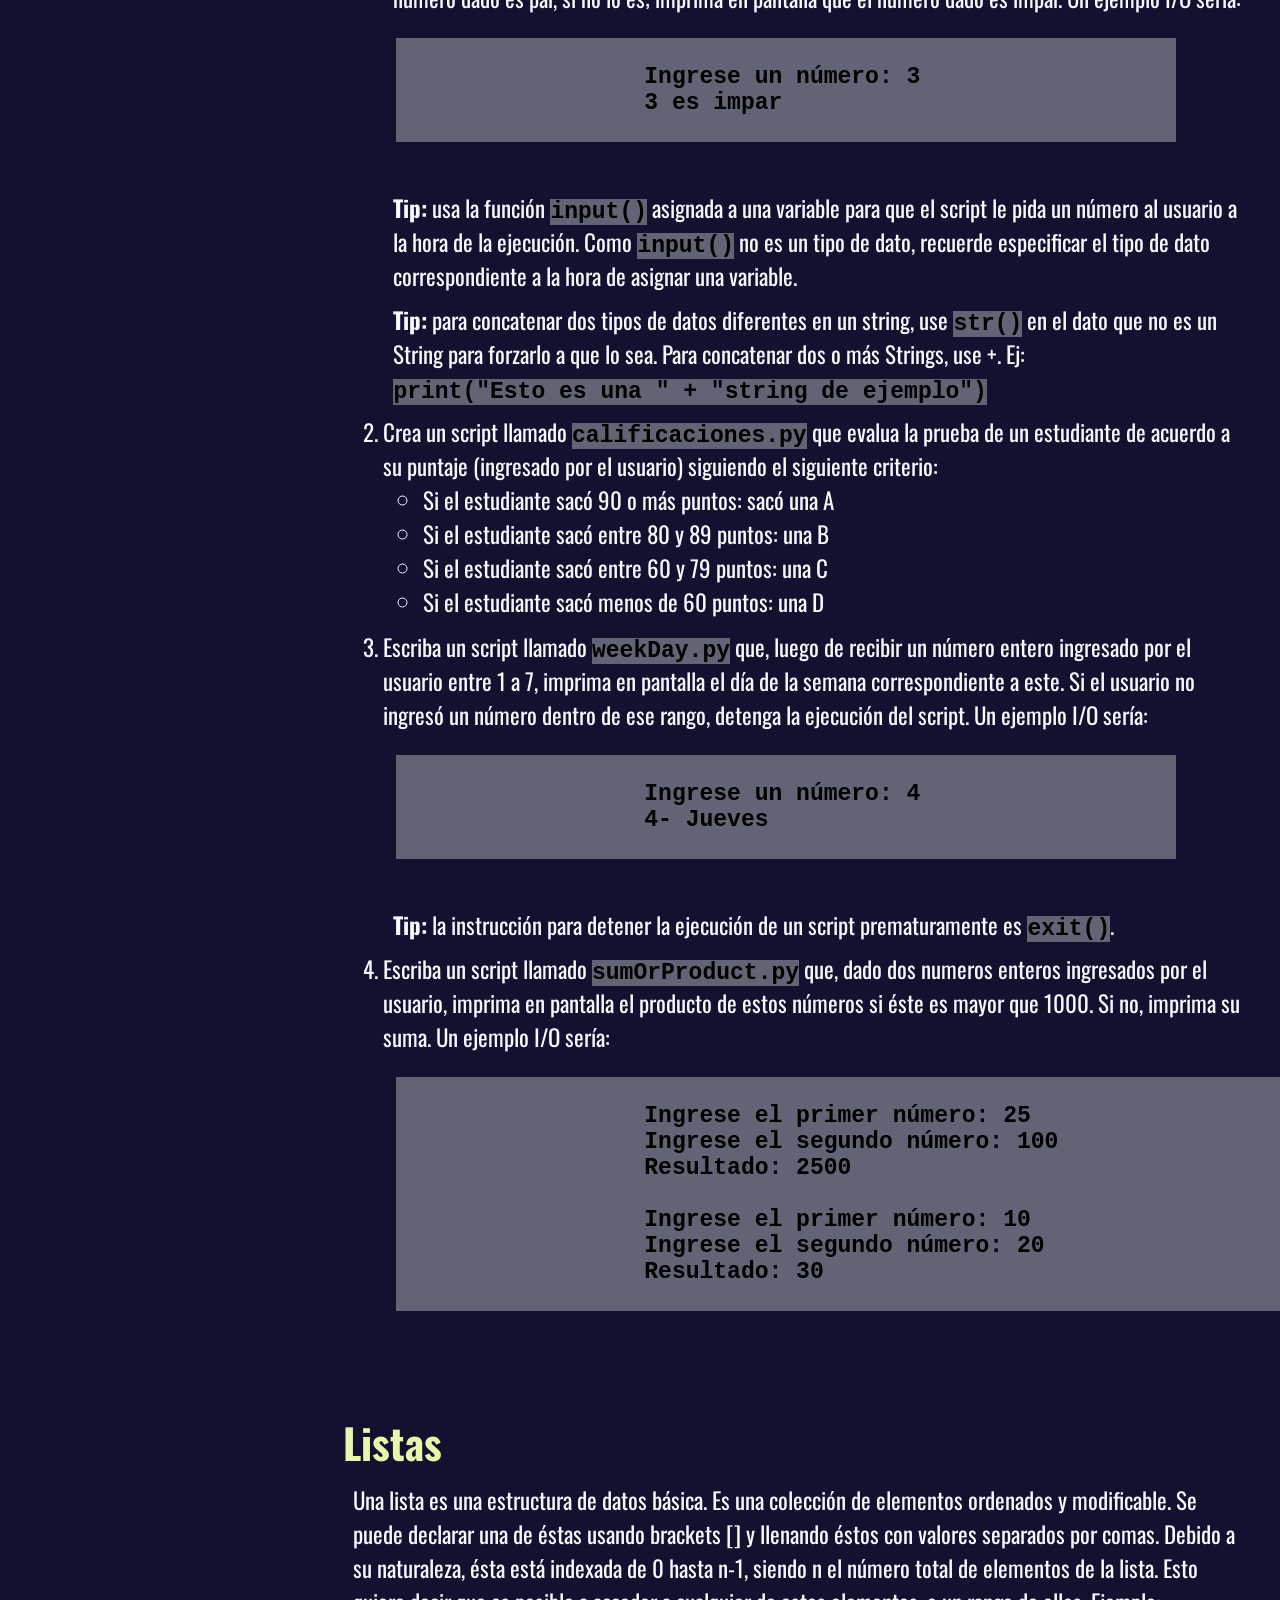
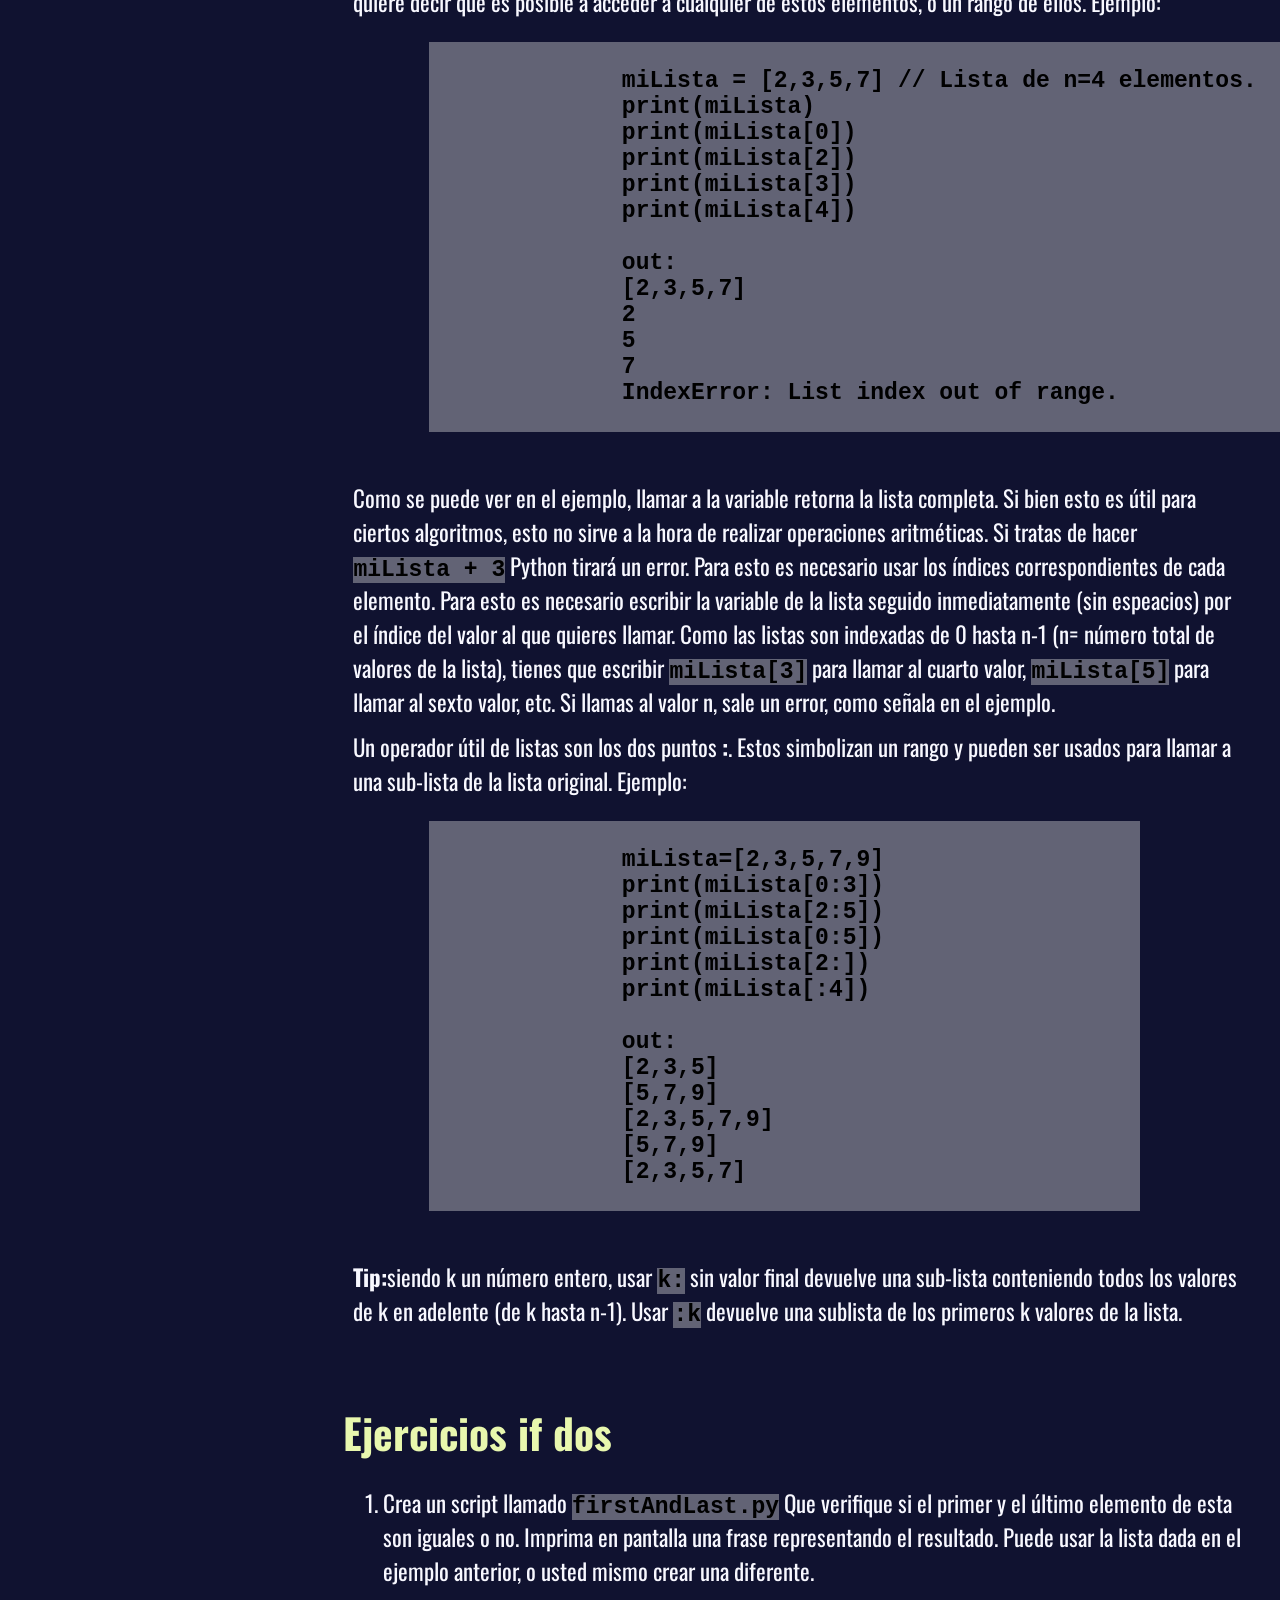
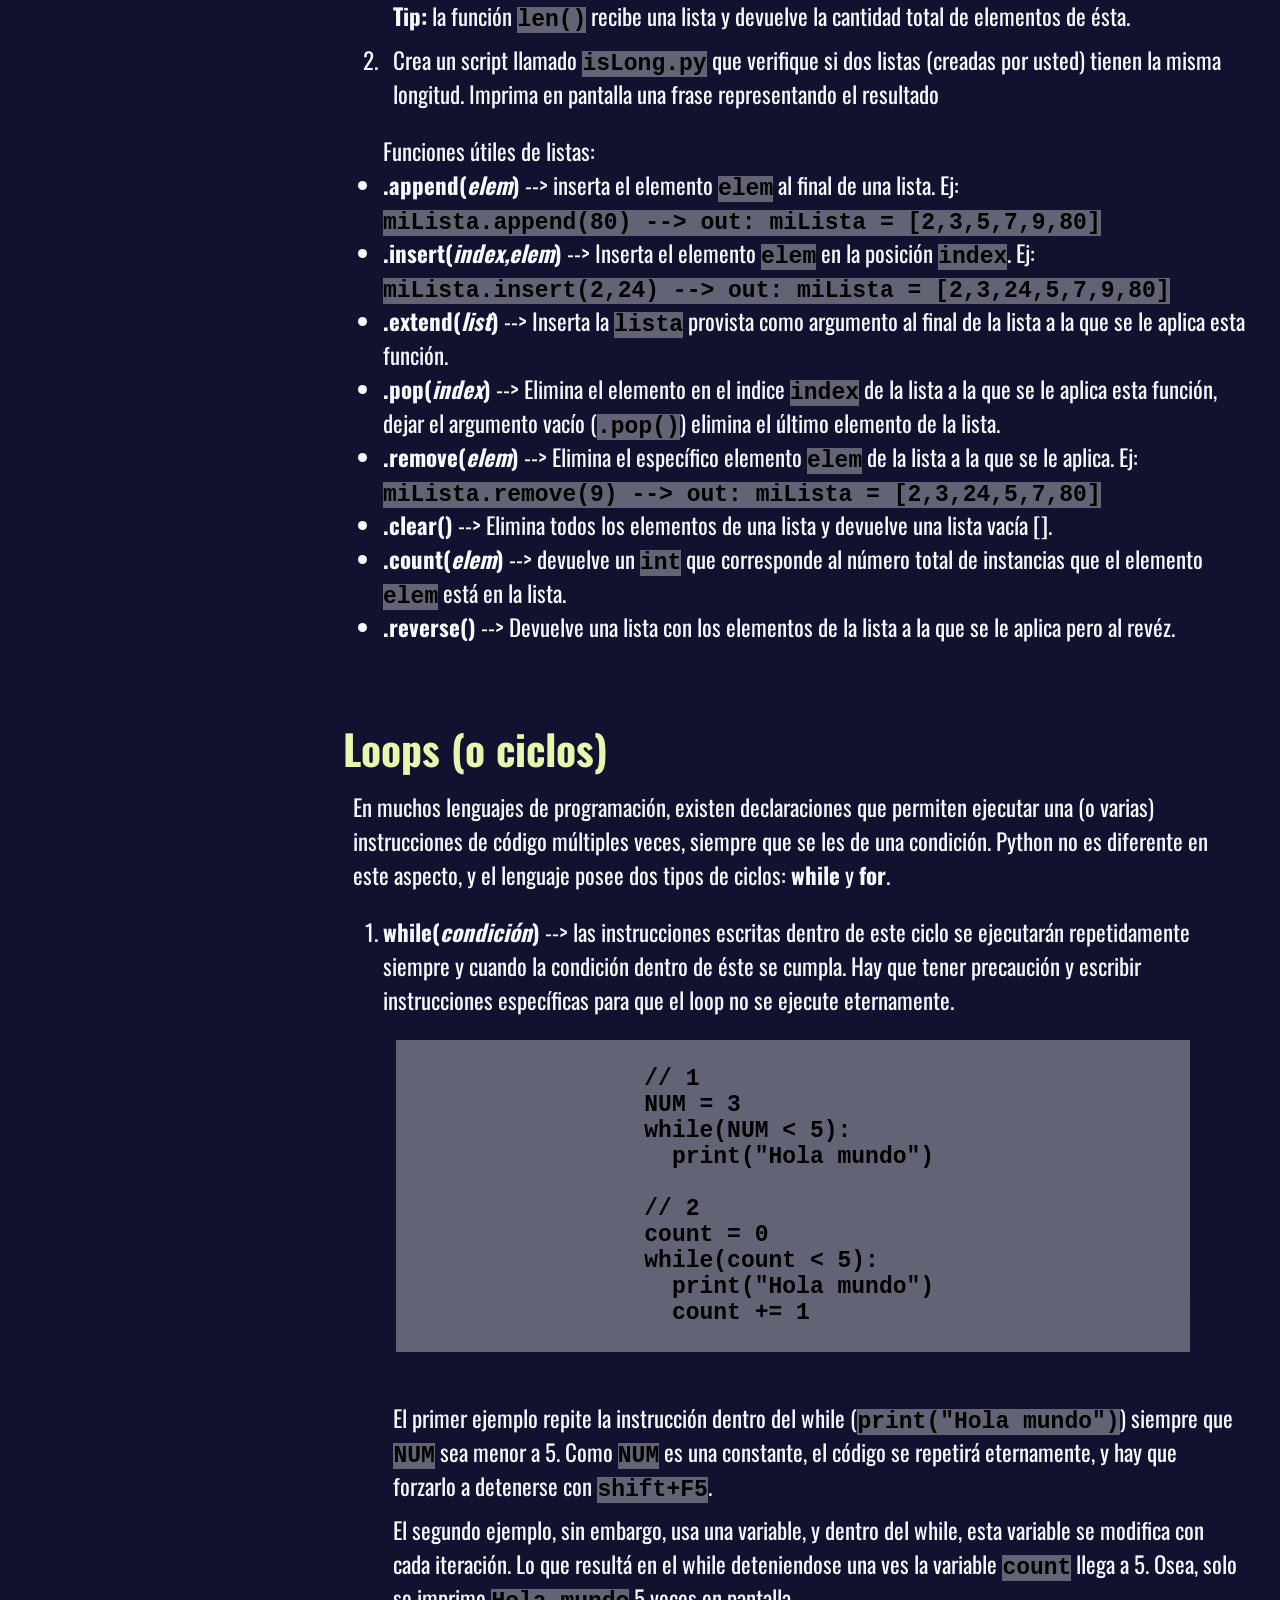
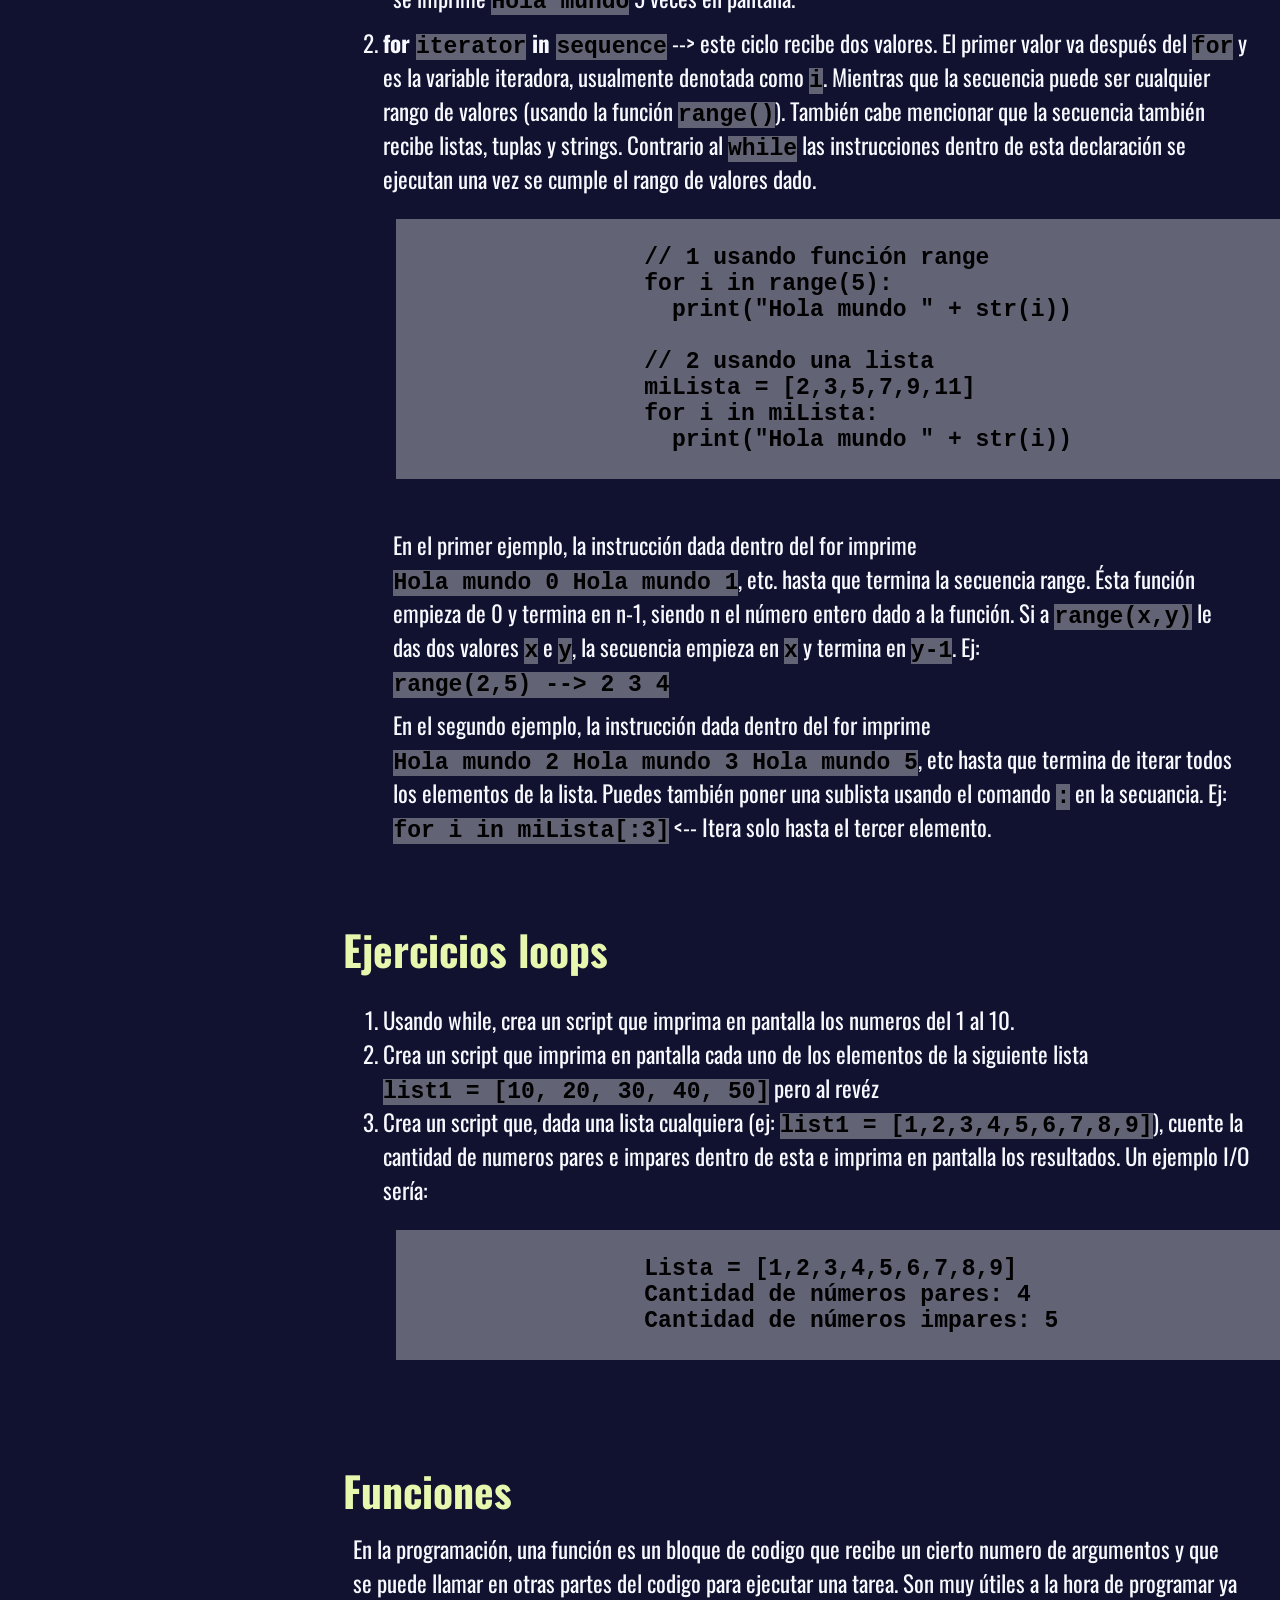
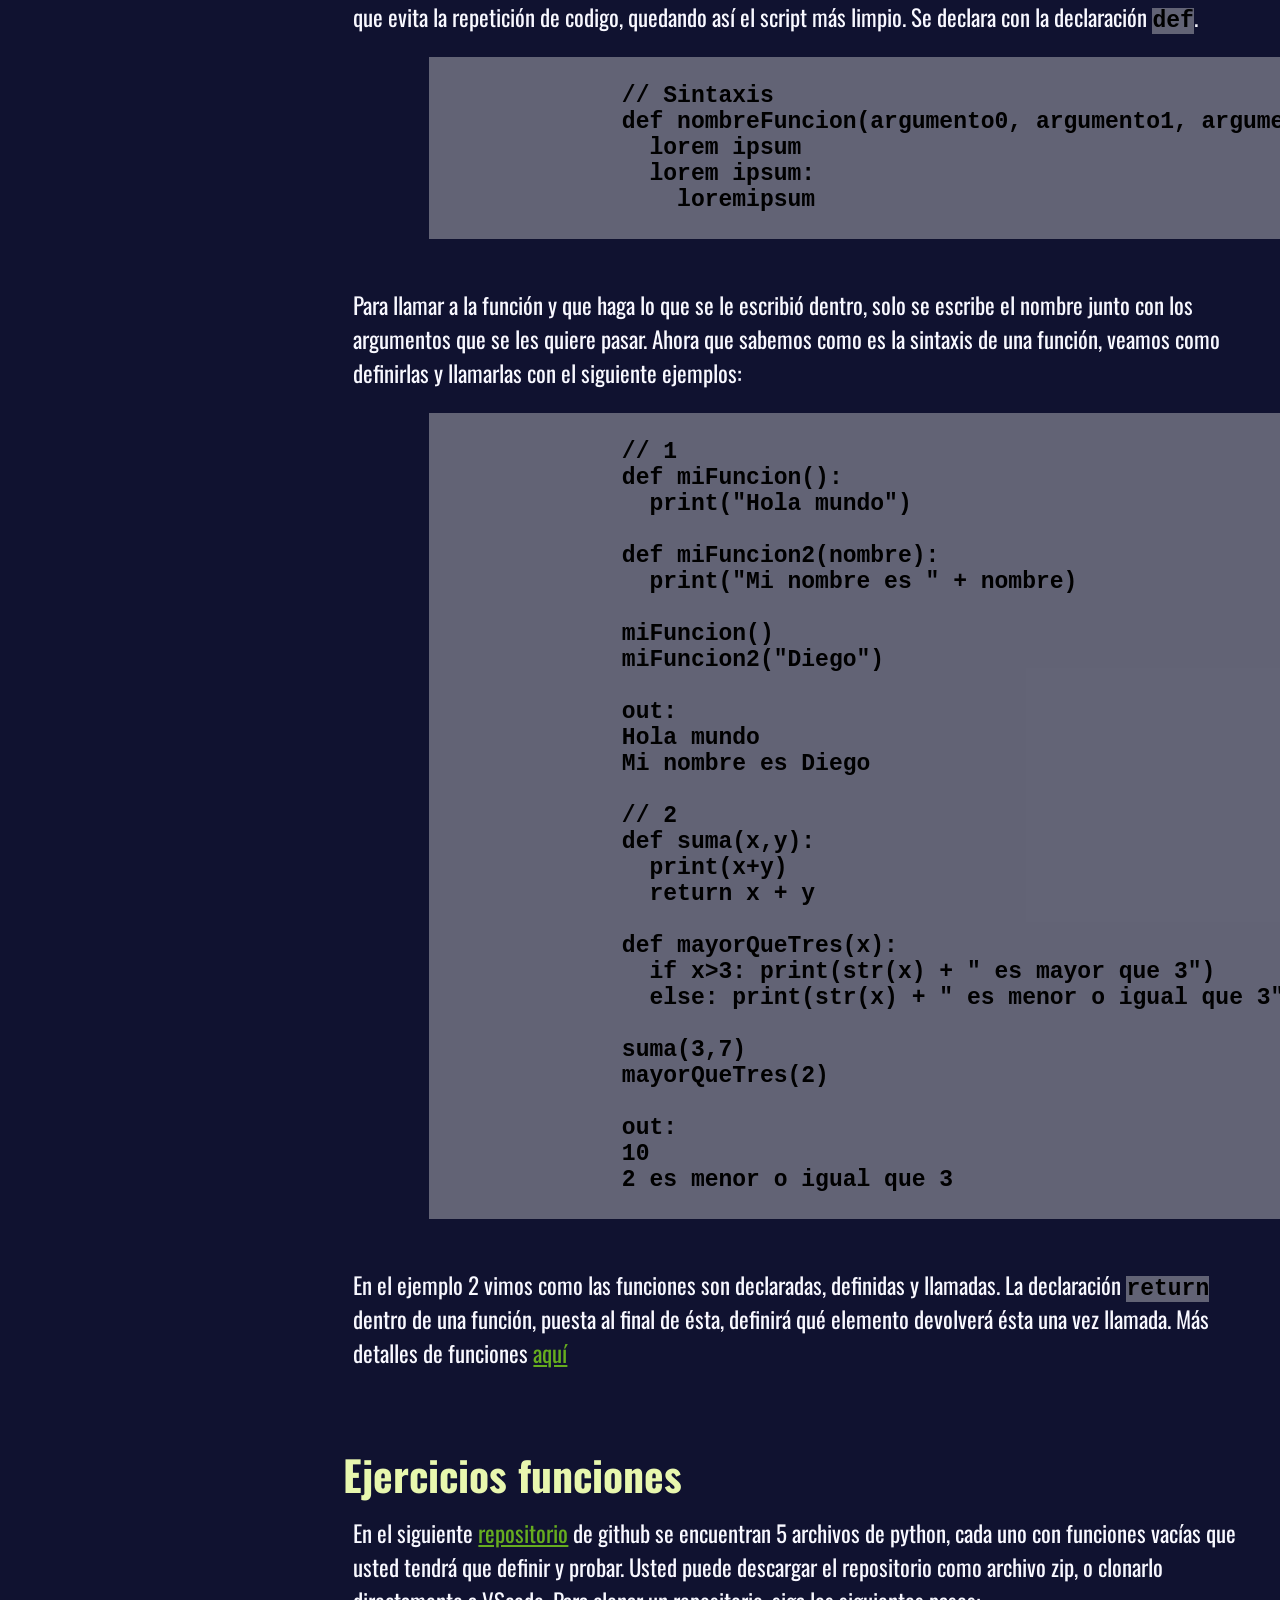
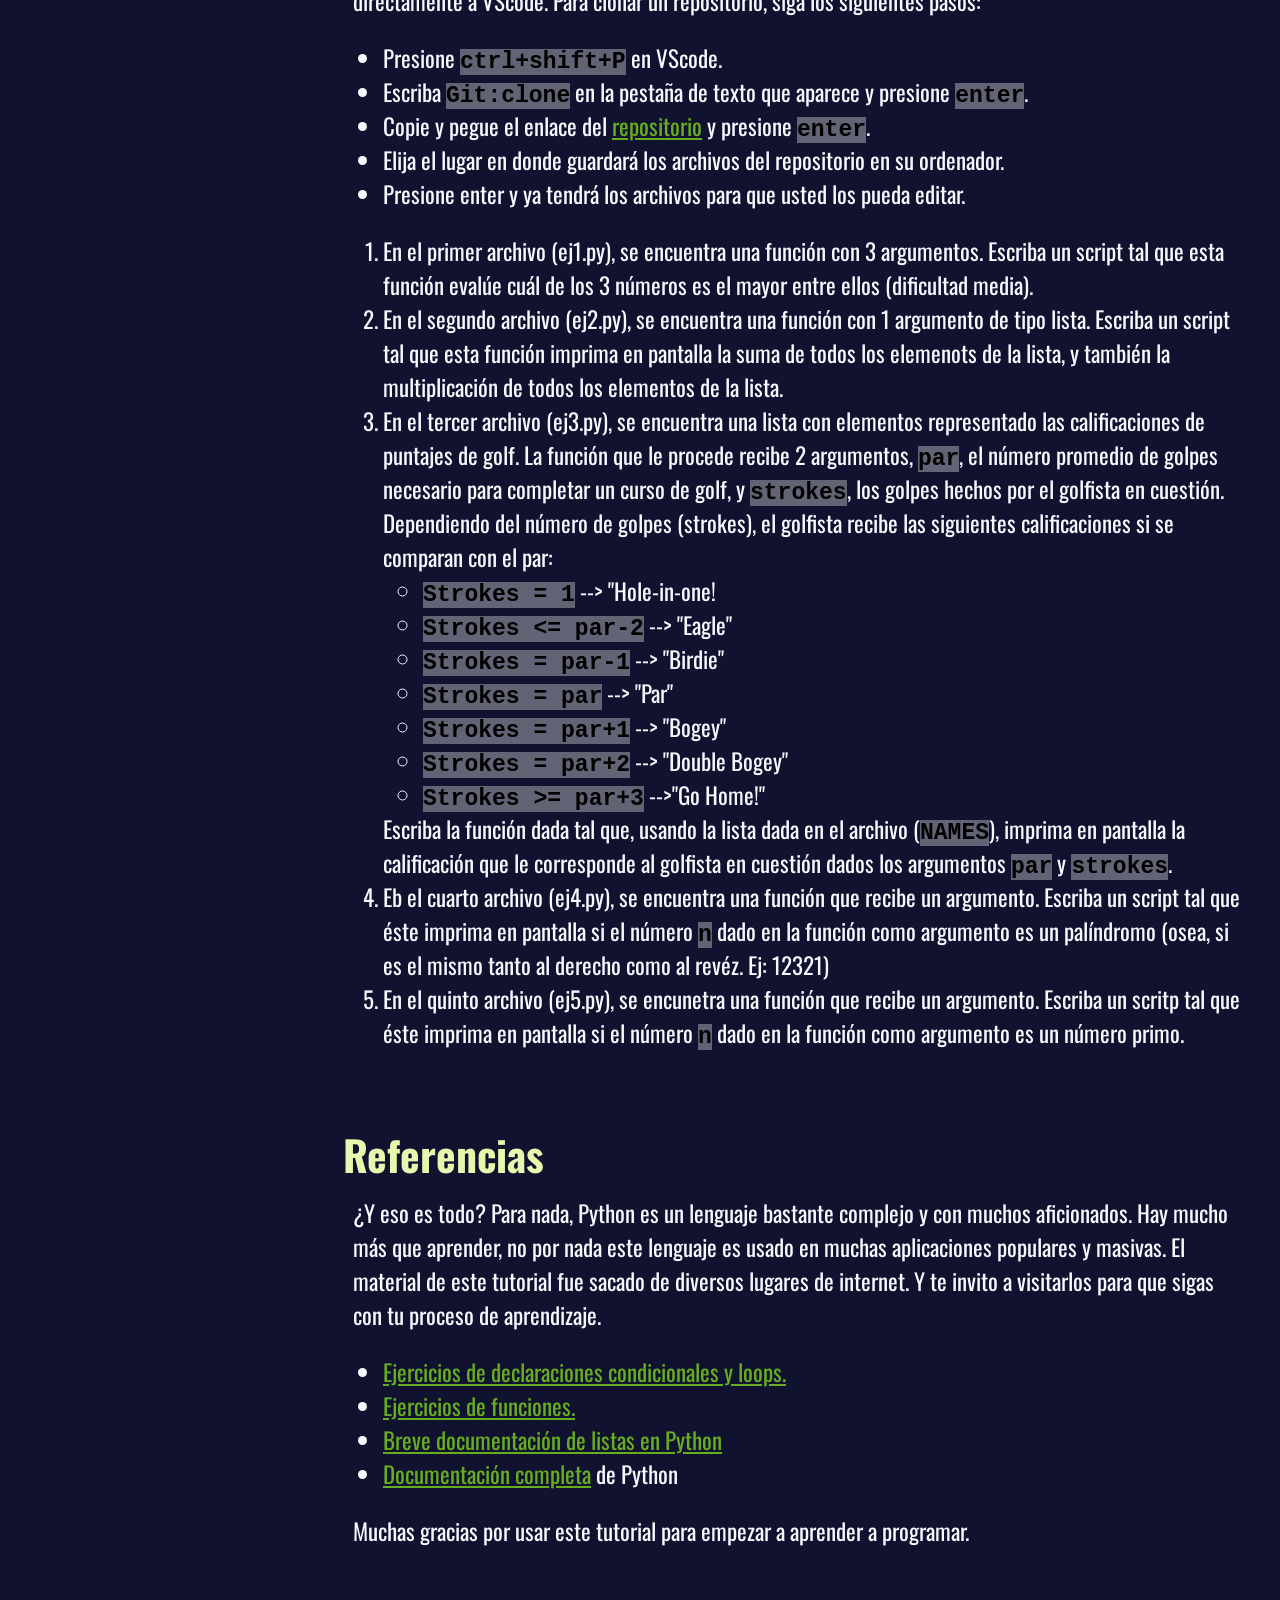
==== commit f6187580: "fixing" ====
--- a/index.html
+++ b/index.html
@@ -41,7 +41,7 @@
         <header>Introducción</header>
         <article>
           <p>Python es un lenguaje de programación multi-paradigma de <a href="https://en.wikipedia.org/wiki/Strong_and_weak_typing" target="_blank">tipado fuerte</a> y de <a href="https://en.wikipedia.org/wiki/High-level_programming_language" target="_blank">alto nivel</a> (alto nivel de abstracción, innecesario conocimiento de hardware). Es de los lenguajes de programación más populares para principiantes debido a la filosofía de simpleza de los desarrolladores de este (su nivel de simpleza solamente es rivalizado por Ruby). </p>
-          <p>Si bien Python no es conocido por su rendimiento, sigue siendo el lenguaje de programación predilecto a la hora de <a href="https://en.wikipedia.org/wiki/Data_analysis" target="_blank">análisis estadístico</a>, y también para <a href="https://en.wikipedia.org/wiki/Ren'Py" target="_blank">desarrolladores independientes de novelas visuales</a>. Python también es usado por aplicaciones muy populares, como <a href="https://www.youtube.com/" target="_blank">YouTube</a> y <a href="https://open.spotify.com/" target="_blank"> Spotify</a>.</p>
+          <p>Si bien Python no es conocido por su rendimiento, sigue siendo el lenguaje de programación predilecto a la hora de <a href="https://en.wikipedia.org/wiki/Data_analysis" target="_blank">análisis estadístico</a>, y también para <a href="https://es.wikipedia.org/wiki/Aprendizaje_autom%C3%A1tico" target="_blank">machine learning</a>. Python también es usado por aplicaciones muy populares, como <a href="https://www.youtube.com/" target="_blank">YouTube</a> y <a href="https://open.spotify.com/" target="_blank"> Spotify</a>.</p>
         </article>
       </section>
 
--- a/styles.css
+++ b/styles.css
@@ -1,11 +1,8 @@
-/* html,
-body {
-    min-width: 290px;
-    color: ghostwhite;
-    background-color: #101230;
-    font-family: Oswald, 'Open Sans', sans-serif;
-    font-size: 23px;
-} */
+* {
+    top: 0;
+    left: 0;
+    box-sizing: border-box;
+}
 
 body {
     background-color:#101230;
@@ -35,21 +32,6 @@
     font-weight: bold;
 } 
 
-/* #navbar > ul {
-    list-style: none;
-    border: solid;
-    border-left: 0;
-    border-right: 0;
-    margin-right: 0;
-}
-
-#navbar > ul > li {
-    border-bottom: 2px solid;
-    padding: 0.35rem;
-    position: relative;
-    width: 100%;
-    left: -30px;
-} */
 
 #navbar ul {
     border: 6px solid;
@@ -77,8 +59,7 @@
 #main-doc {
     position: relative;
     margin-left: 315px;
-    padding: 20px;
-    margin-bottom: 120px;
+    padding: 20px; 
 }
 
 #main-doc > section > header {
@@ -89,15 +70,20 @@
 } 
 
 .main-section {
-    margin-bottom: 4rem;
-
+    margin-bottom: 4.6rem;
 }
 
 code {
     display: inline-block;
     background-color: rgba(222,222,222,0.4);
     color: black;
-    font-weight: bold;;
+    font-weight: bold;
+}
+
+pre {
+    position: relative;
+    width: 100%;
+    margin-left: -5rem;
 }
 
 pre > code {
@@ -150,13 +136,13 @@
     max-height: 275px;
     border: none;
     z-index: 1;
-    border-bottom: 2px solid;
+
     }
 
     #main-doc {
     position: relative;
     margin-left: 0px;
-    margin-top: 270px;
+    margin-top: 43%;
     }
 }
 
@@ -173,4 +159,8 @@
     padding-right: 45px;
     min-width: 233px;
     }
+}
+
+@media only screen and (min-width: 1400px){
+    pre {margin-left: 3.5rem;}
 }
